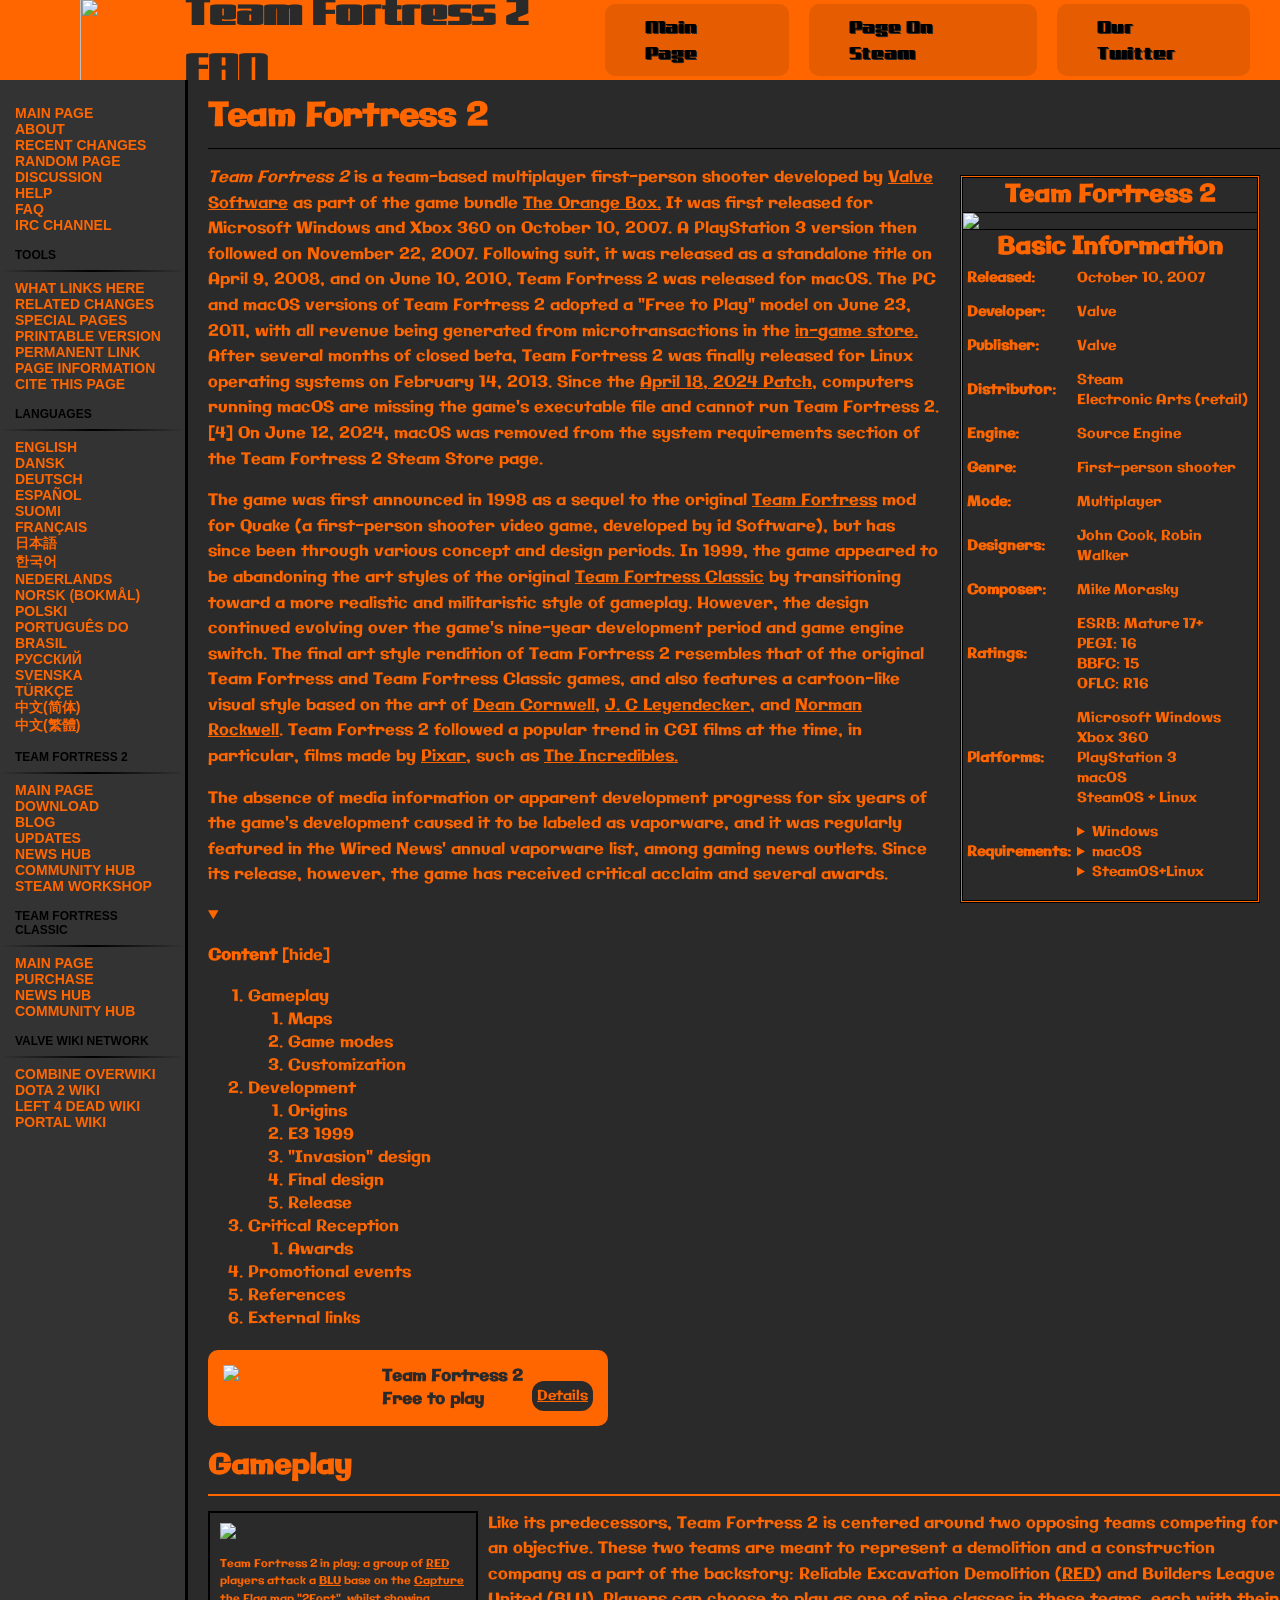
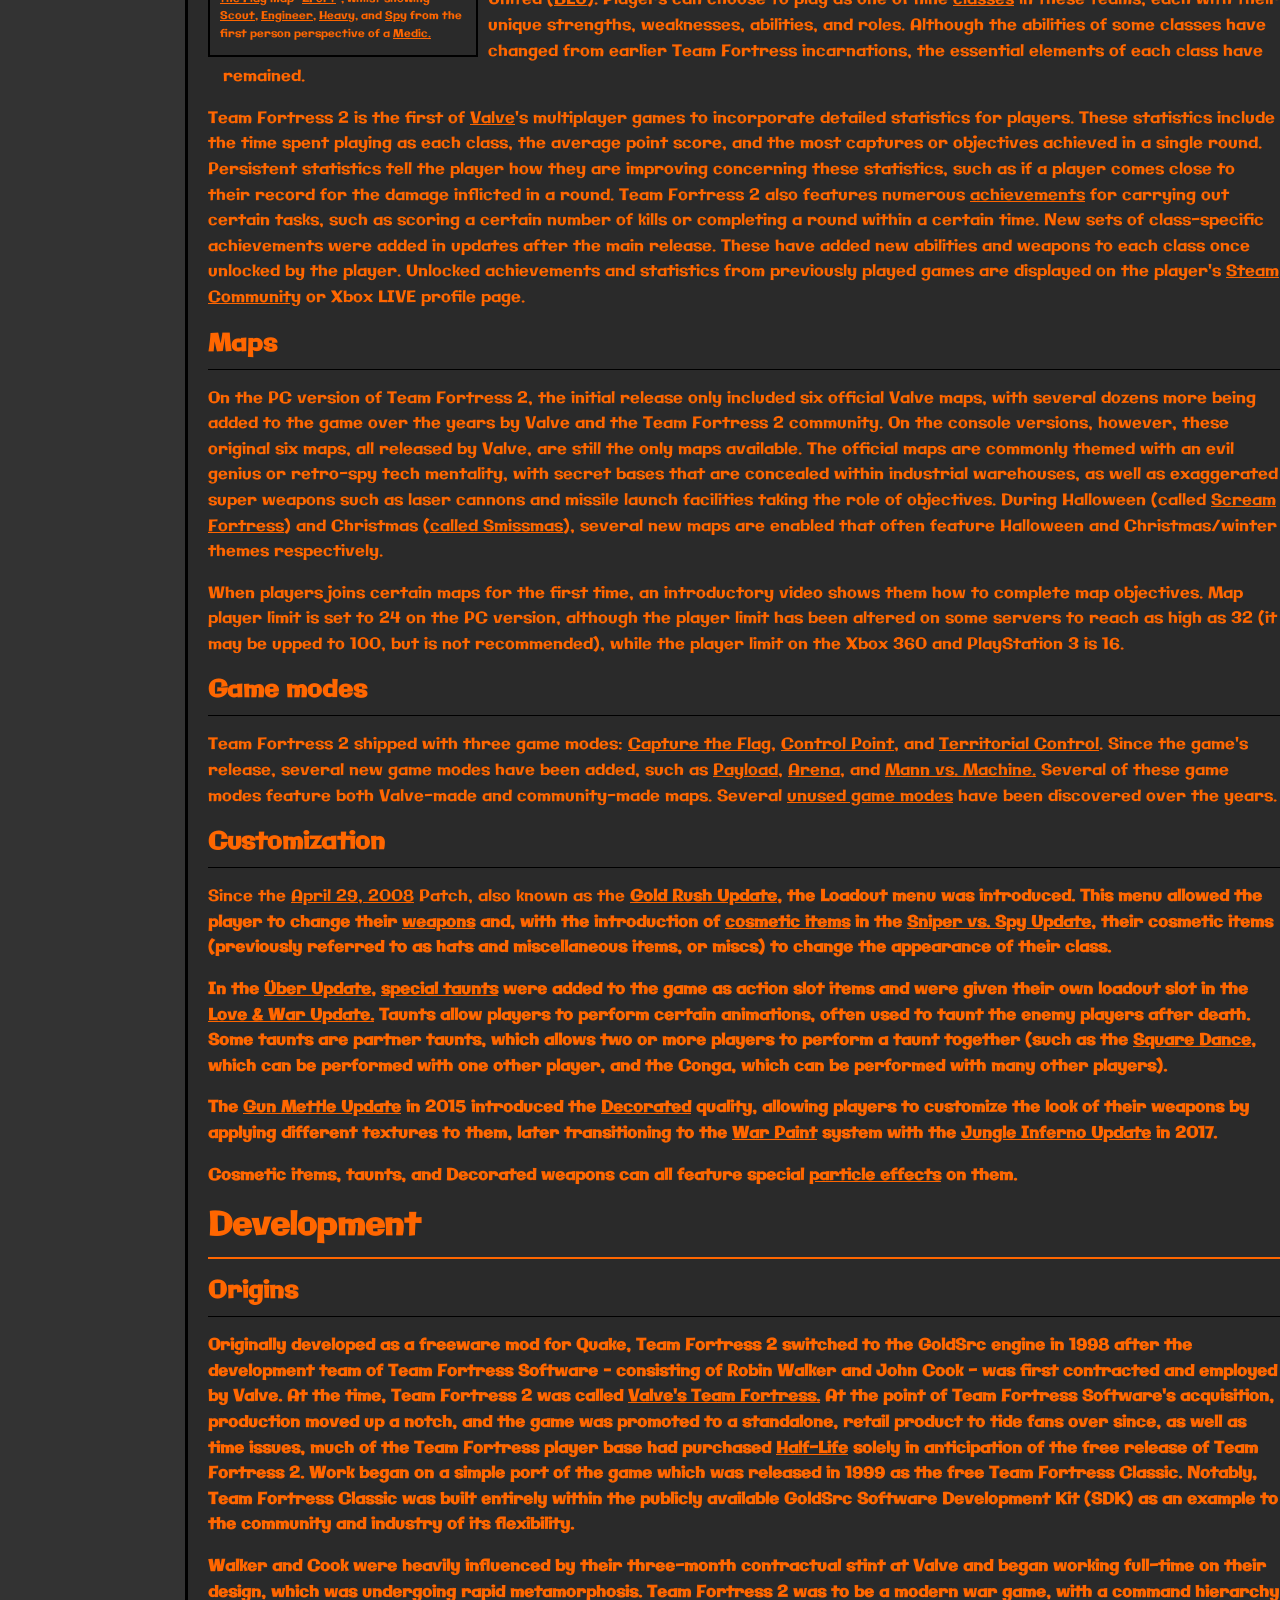
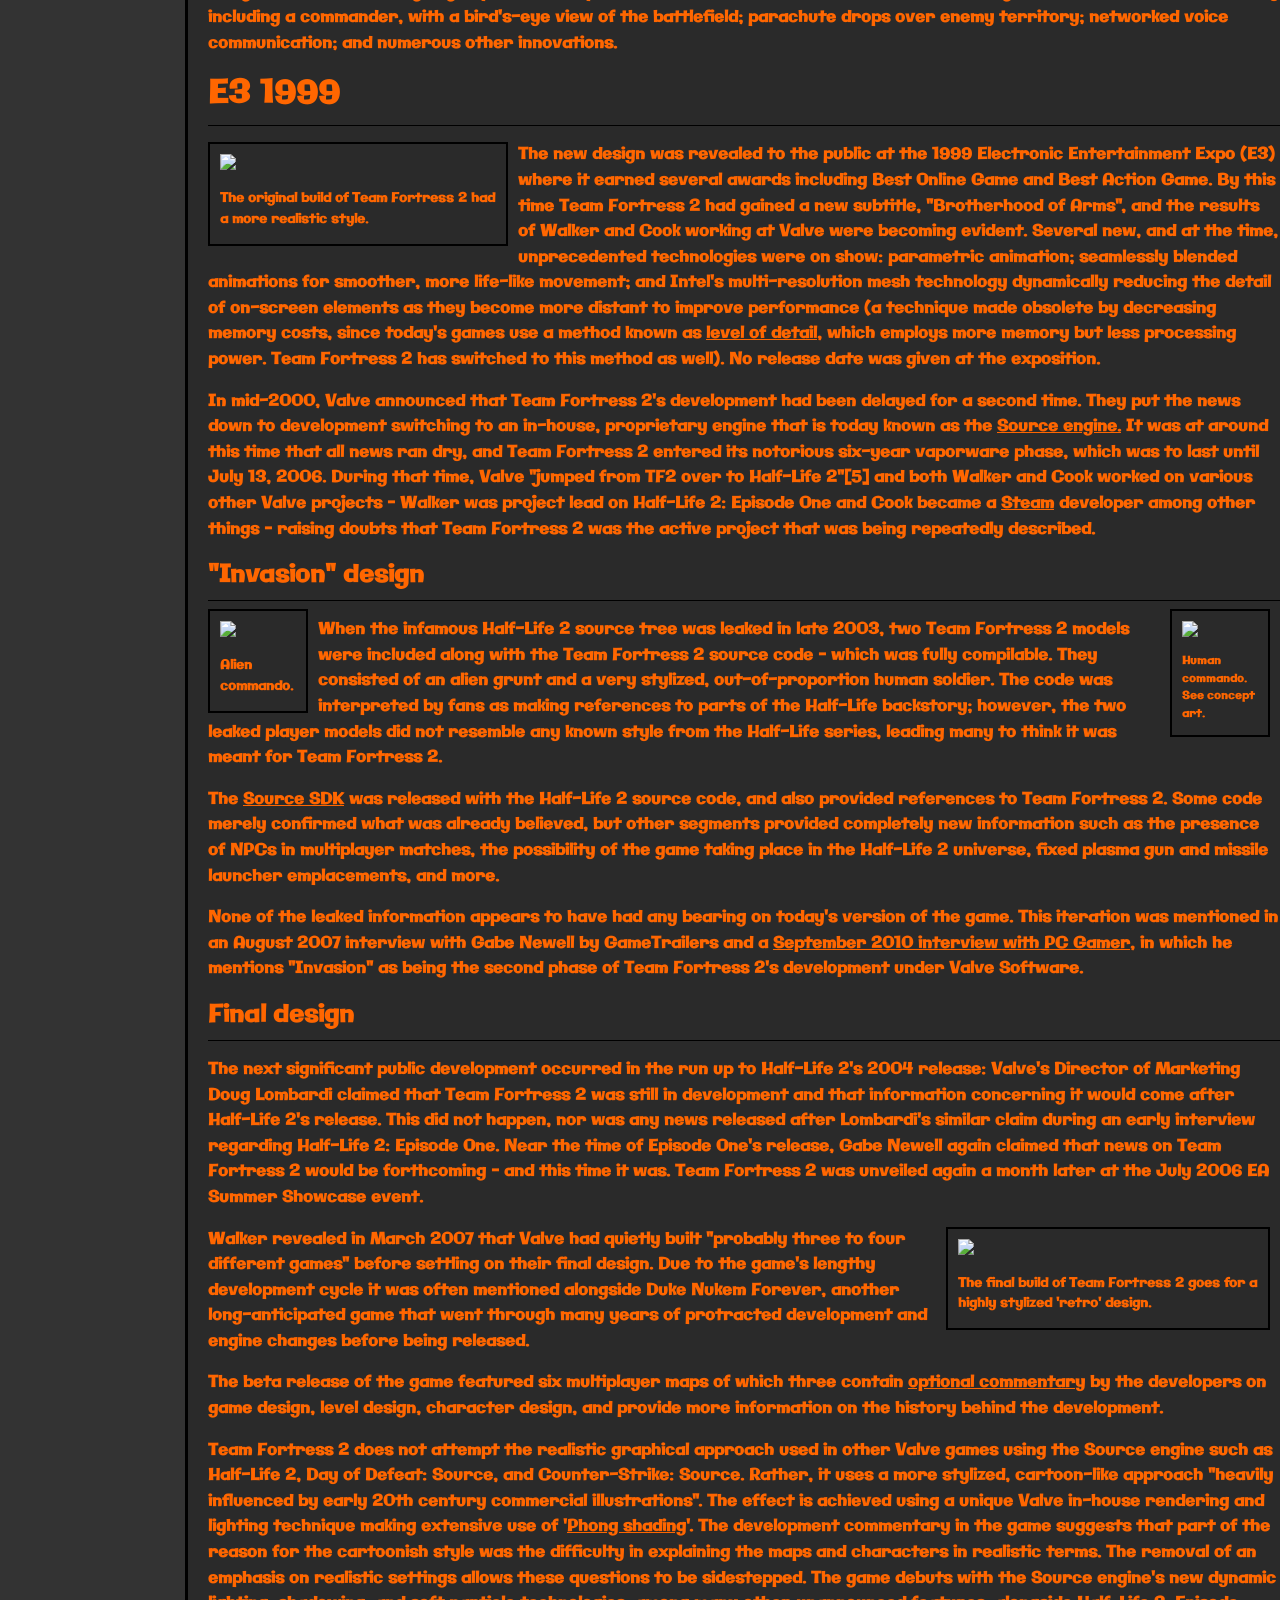
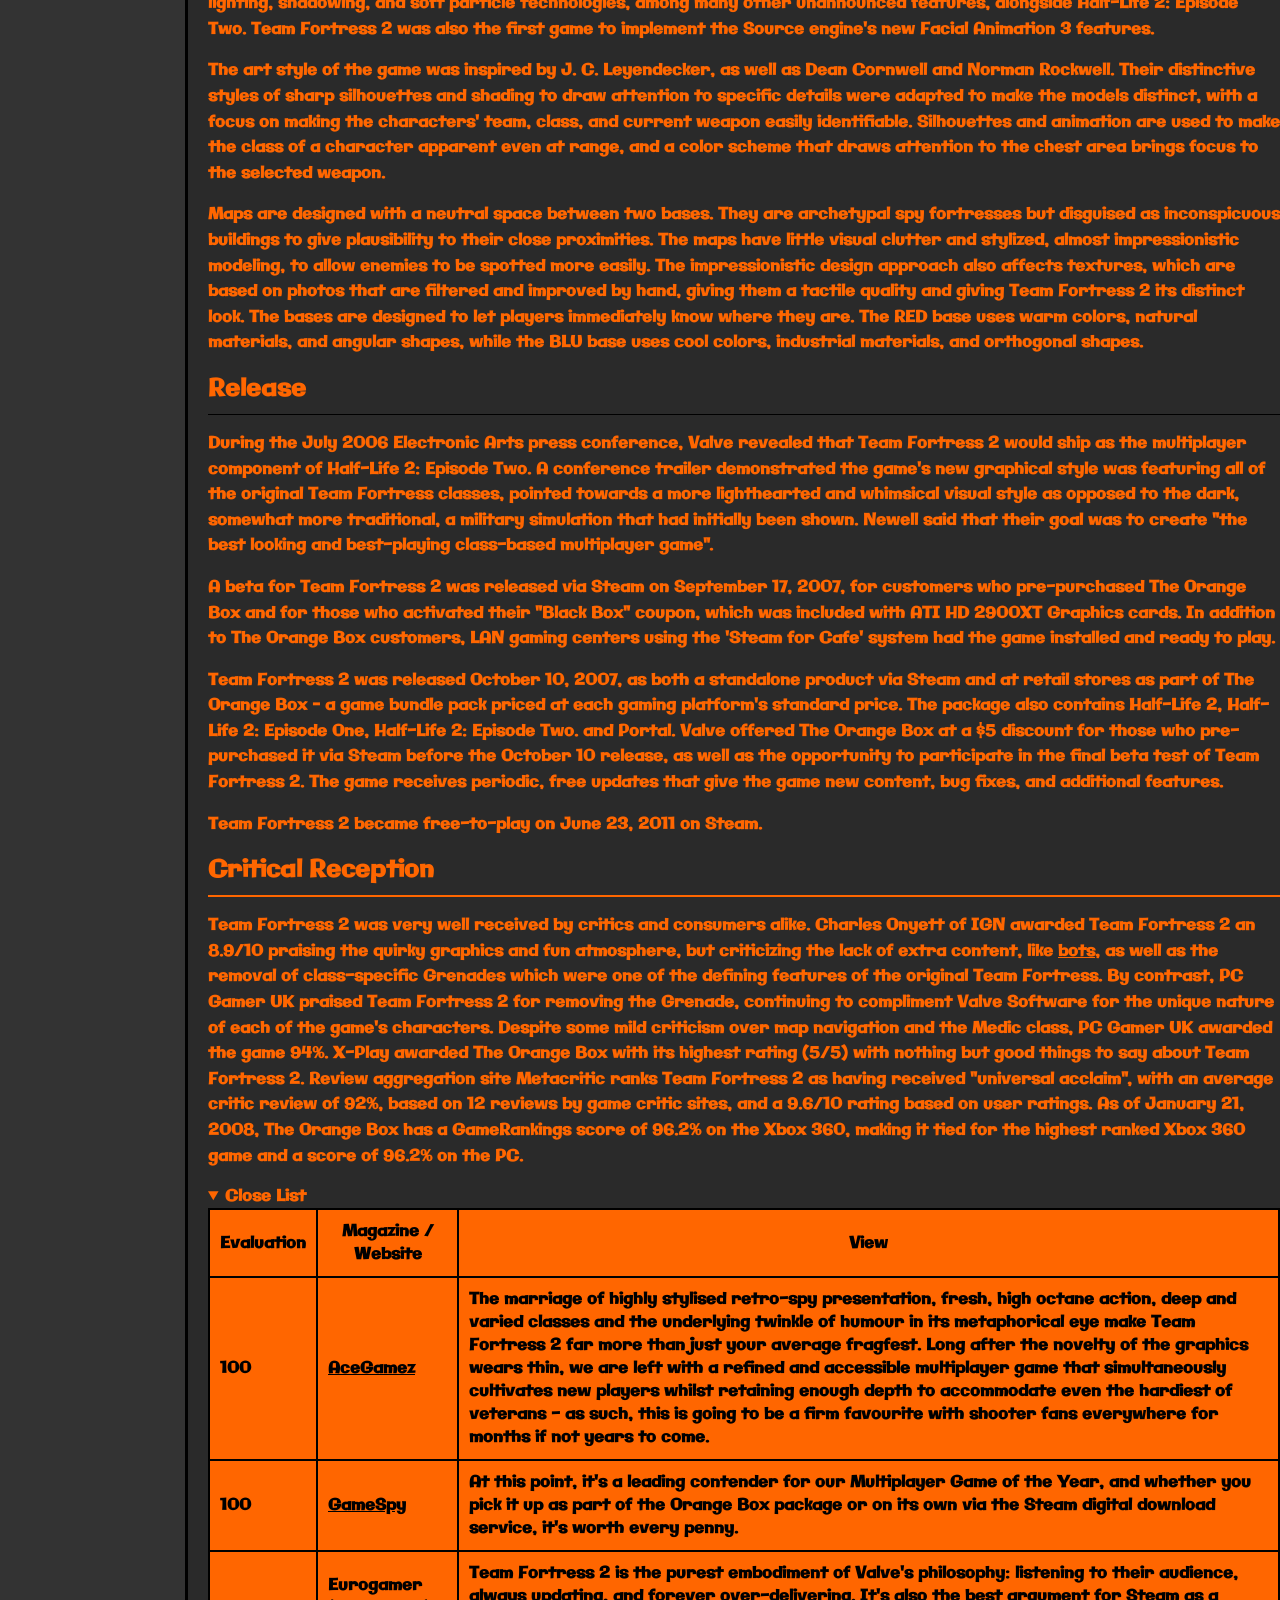
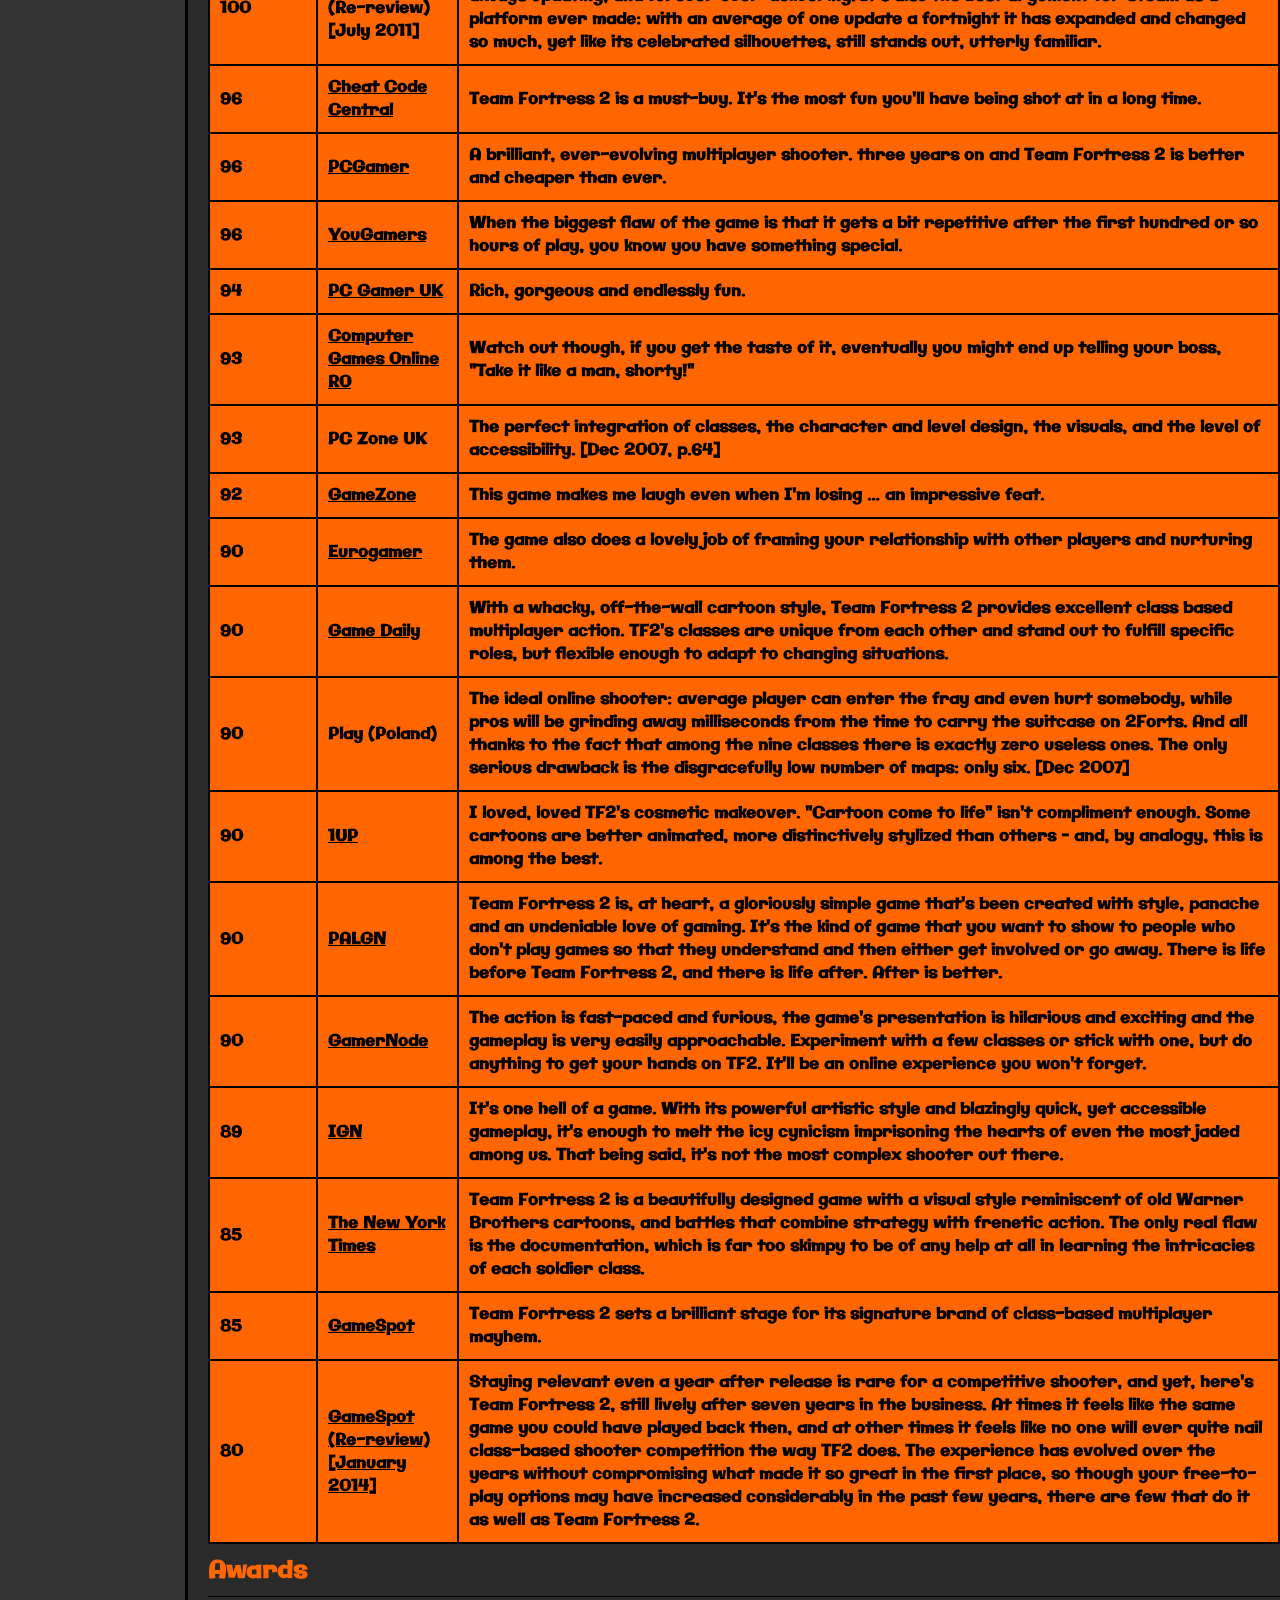
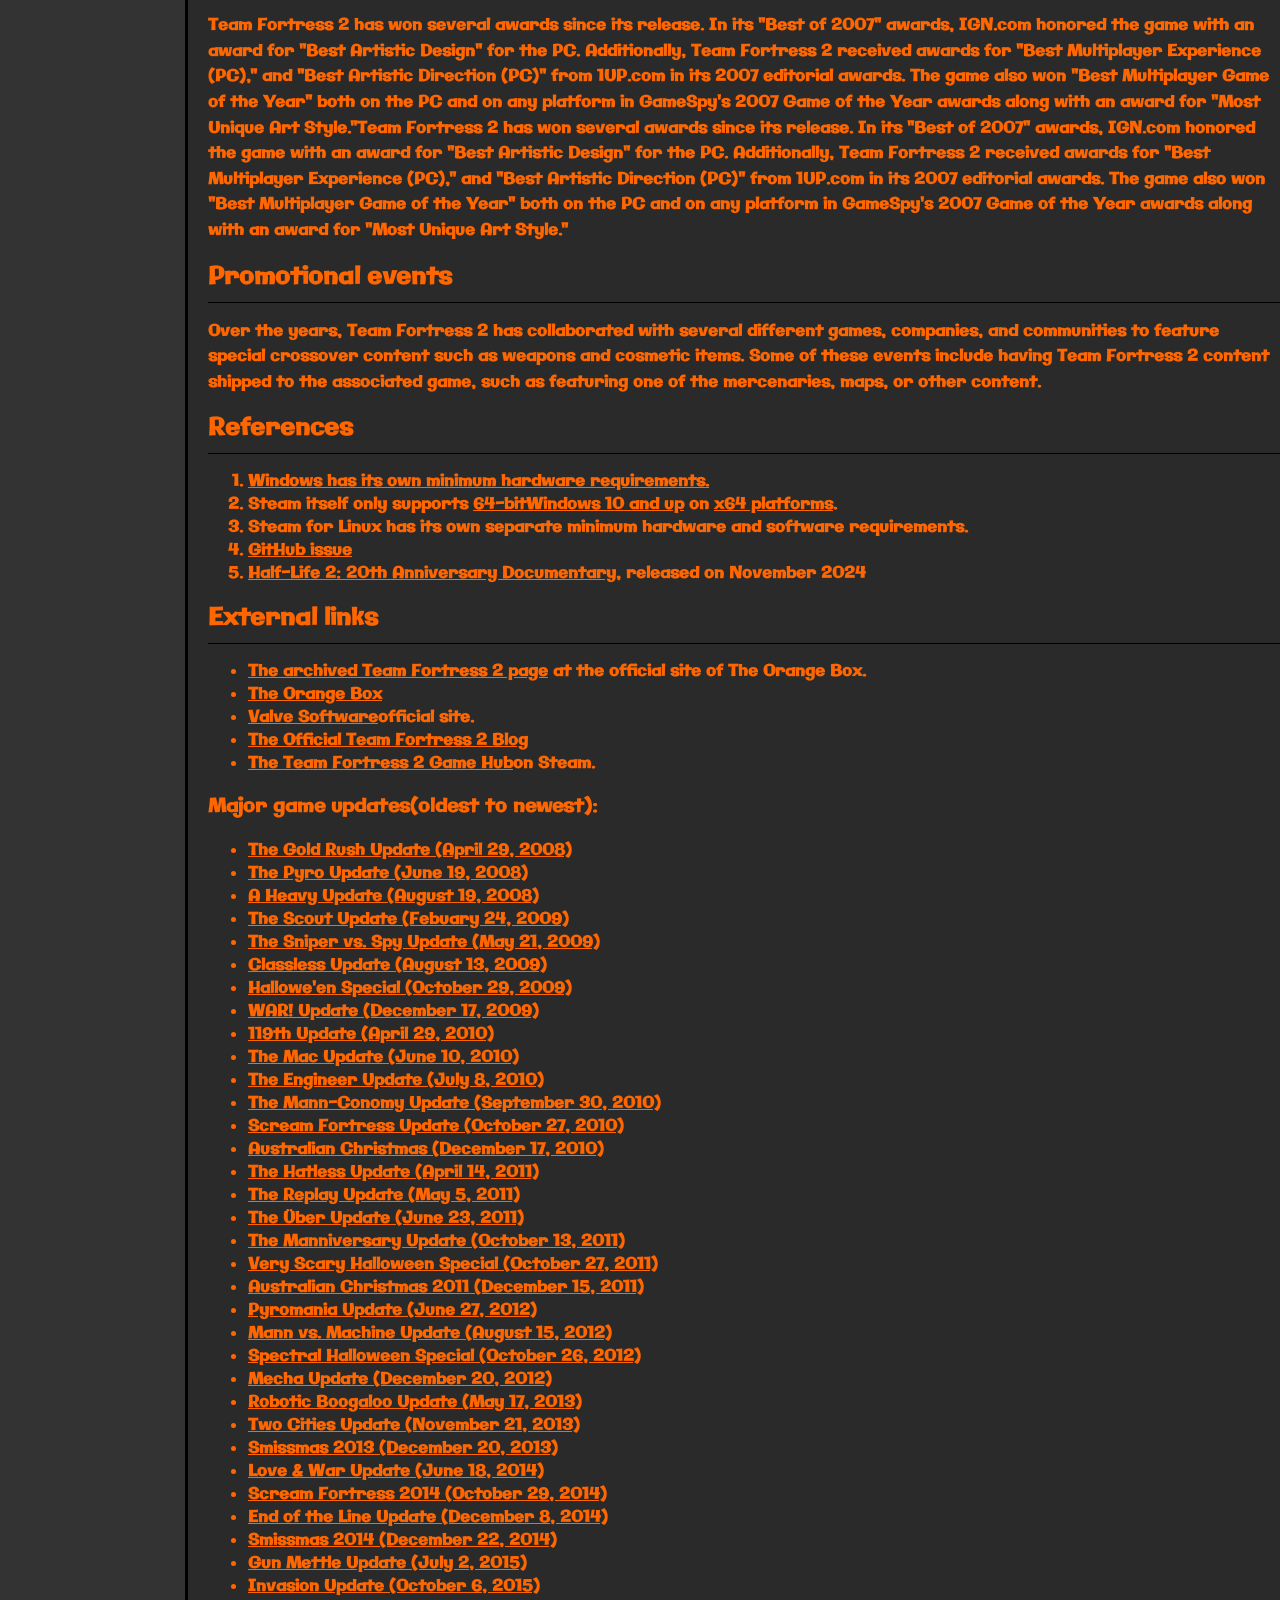
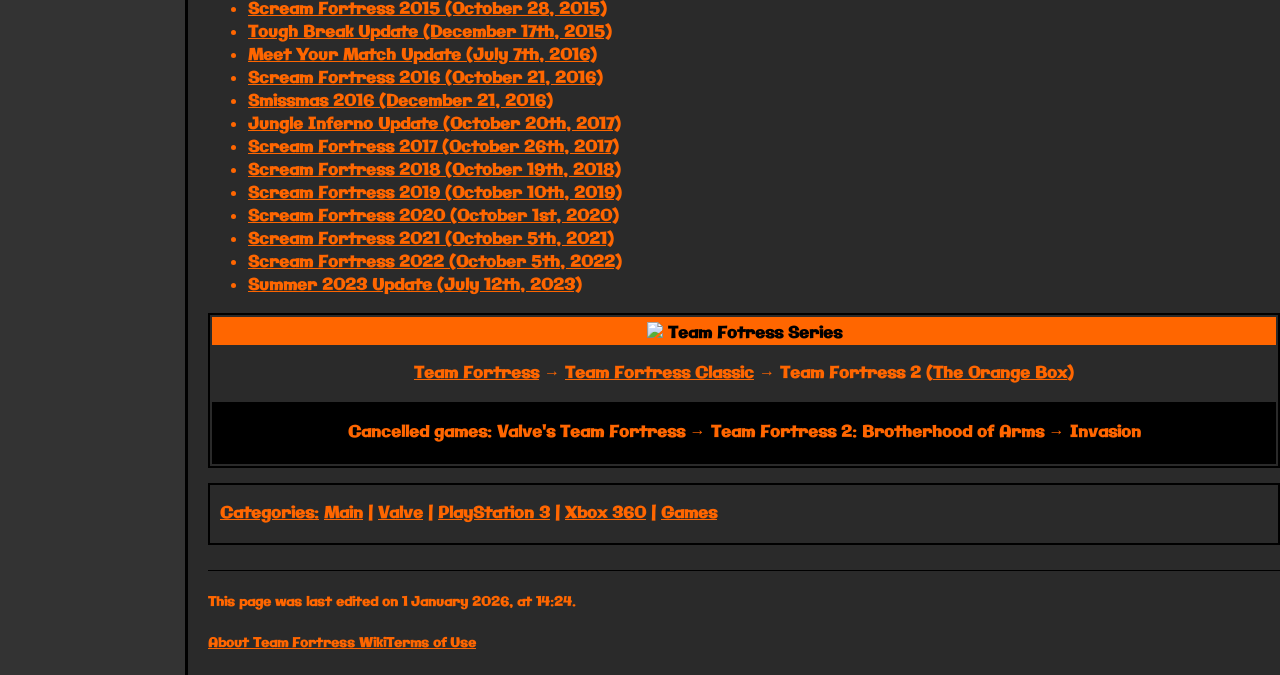
==== index.html @ 5102625a "Update index.html" ====
<!DOCTYPE html>
<html lang="en">
<head>
  <meta charset="utf-8">
  <title>Wiki TF2</title>
  <link rel="stylesheet" href="style.css?v=2">
  <link href="https://fonts.googleapis.com/css2?family=Gajraj+One&display=swap" rel="stylesheet">
  <link href="https://fonts.googleapis.com/css2?family=Galindo&display=swap" rel="stylesheet">
</head>
<body>
<header>
  <div class="top">
    <h1 class="shapka">
      <img src="https://cdn.worldvectorlogo.com/logos/team-fortress.svg" class="icon">
      Team Fortress 2 FAN
    </h1>
    <div class="menu-blocks">
      <div class="b1"><h1><a href="#!" class="link-top">Main Page</a></h1></div>
      <div class="b2"><h1><a href="#!" class="link-top">Page On Steam</a></h1></div>
      <div class="b3"><h1><a href="#!" class="link-top">Our Twitter</a></h1></div>
    </div>
  </div>
</header>

<main>
  <div class="left-menu">
  <div class="left-menu-links">
    <div class="box-menu">
      <h1 class="text-menu"><a href="#!">Main page</a></h1>
      <h1 class="text-menu"><a href="#!">About</a></h1>
      <h1 class="text-menu"><a href="#!">Recent changes</a></h1>
      <h1 class="text-menu"><a href="#!">Random page</a></h1>
      <h1 class="text-menu"><a href="#!">Discussion</a></h1>
      <h1 class="text-menu"><a href="#!">Help</a></h1>
      <h1 class="text-menu"><a href="#!">FAQ</a></h1>
      <h1 class="text-menu"><a href="#!">IRC channel</a></h1>
      <h1 class="categories">Tools</h1>
    </div>
    <div class="line"></div>
    <div class="box-menu2">    
      <h1 class="text-menu"><a href="#!">What links here</a></h1>
      <h1 class="text-menu"><a href="#!">Related changes</a></h1>
      <h1 class="text-menu"><a href="#!">Special pages</a></h1>
      <h1 class="text-menu"><a href="#!">Printable version</a></h1>
      <h1 class="text-menu"><a href="#!">Permanent link</a></h1>
      <h1 class="text-menu"><a href="#!">Page information</a></h1>
      <h1 class="text-menu"><a href="#!">Cite this page</a></h1>
      <h1 class="categories">Languages</h1>
    </div>
    <div class="line"></div>
    <div class="box-menu2">    
      <h1 class="text-menu"><a href="#!">English</a></h1>
      <h1 class="text-menu"><a href="#!">Dansk</a></h1>
      <h1 class="text-menu"><a href="#!">Deutsch</a></h1>
      <h1 class="text-menu"><a href="#!">Español</a></h1>
      <h1 class="text-menu"><a href="#!">Suomi</a></h1>
      <h1 class="text-menu"><a href="#!">Français</a></h1>
      <h1 class="text-menu"><a href="#!">日本語</a></h1>
      <h1 class="text-menu"><a href="#!">한국어</a></h1>
      <h1 class="text-menu"><a href="#!">Nederlands</a></h1>
      <h1 class="text-menu"><a href="#!">Norsk (bokmål)</a></h1>
      <h1 class="text-menu"><a href="#!">Polski</a></h1>
      <h1 class="text-menu"><a href="#!">Português do Brasil</a></h1>
      <h1 class="text-menu"><a href="#!">Русский</a></h1>
      <h1 class="text-menu"><a href="#!">Svenska</a></h1>
      <h1 class="text-menu"><a href="#!">Türkçe</a></h1>
      <h1 class="text-menu"><a href="#!">‪中文(简体)‬</a></h1>
      <h1 class="text-menu"><a href="#!">‪中文(繁體)</a></h1>
      <h1 class="categories">Team Fortress 2</h1>
    </div> 
    <div class="line"></div>
    <div class="box-menu2">
      <h1 class="text-menu"><a href="#!">Main page</a></h1>
      <h1 class="text-menu"><a href="#!" target="_blank">Download</a></h1>
      <h1 class="text-menu"><a href="#!" target="_blank">Blog</a></h1>
      <h1 class="text-menu"><a href="#!" target="_blank">Updates</a></h1>
      <h1 class="text-menu"><a href="#!" target="_blank">News Hub</a></h1>
      <h1 class="text-menu"><a href="#!" target="_blank">Community Hub</a></h1>
      <h1 class="text-menu"><a href="#!" target="_blank">Steam Workshop</a></h1>
      <h1 class="categories">Team Fortress Classic</h1>
    </div>
    <div class="line"></div>
    <div class="box-menu2">
      <h1 class="text-menu"><a href="#!">Main page</a></h1>
      <h1 class="text-menu"><a href="#!" target="_blank">Purchase</a></h1>
      <h1 class="text-menu"><a href="#!" target="_blank">News Hub</a></h1>
      <h1 class="text-menu"><a href="#!" target="_blank">Community Hub</a></h1>
      <h1 class="categories">Valve Wiki Network</h1>
    </div>
    <div class="line"></div>
    <div class="box-menu2">
     <h1 class="text-menu"><a href="#!" target="_blank">Combine OverWiki</a></h1>
     <h1 class="text-menu"><a href="#!" target="_blank">Dota 2 Wiki</a></h1>
     <h1 class="text-menu"><a href="#!" target="_blank">Left 4 Dead Wiki</a></h1>
     <h1 class="text-menu2"><a href="#!" target="_blank">Portal Wiki</a></h1>
    </div>
  </div>
  </div class="left-menu-links">  

  <div class="main-header">
    <h1>Team Fortress 2</h1>
    <div class="line-header"></div>

    <div class="basic-setting-text">
      <div class="box">
        <div class="box-main">
          <h1 class="box-name">Team Fortress 2</h1>
          <img src="https://wiki.teamfortress.com/w/images/thumb/d/d9/TF2_Boxart.png/375px-TF2_Boxart.png.jpeg" class="img">
          <h1>Basic Information</h1>
          <div class="infobox-container">
            <div class="row"><span class="label">Released:</span><span class="value">October 10, 2007</span></div>
            <div class="row"><span class="label">Developer:</span><span class="value"><a href="#">Valve</a></span></div>
            <div class="row"><span class="label">Publisher:</span><span class="value">Valve</span></div>
			<div class="row"><span class="label">Distributor:</span><span class="value">Steam<br>Electronic Arts (retail)</span></div>
            <div class="row"><span class="label">Engine:</span><span class="value">Source Engine</span></div>
            <div class="row"><span class="label">Genre:</span><span class="value">First-person shooter</span></div>
			<div class="row"><span class="label">Mode:</span><span class="value">Multiplayer</span></div>
			<div class="row"><span class="label">Designers:</span><span class="value">John Cook, Robin Walker</span></div>
			<div class="row"><span class="label">Composer:</span><span class="value">Mike Morasky</span></div>
			<div class="row"><span class="label">Ratings:</span><span class="value">ESRB: Mature 17+<br>PEGI: 16<br>BBFC: 15<br>OFLC: R16</span></div>
            <div class="row"><span class="label">Platforms:</span><span class="value">Microsoft Windows<br>Xbox 360<br>PlayStation 3<br>macOS<br>SteamOS + Linux</span></div>
            <div class="row">
            <span class="label">Requirements:</span>
            <span class="value">
             <details>
              <summary>Windows</summary>
               <ul>
                <li><strong>OS:</strong> Windows 7/Vista/XP</li>
                <li><strong>Processor:</strong> 1.7 GHz</li>
                <li><strong>Memory:</strong> 512 MB RAM</li>    
                <li><strong>DirectX:</strong> Version 8.1</li>
               </ul>
             </details>
             <details>
              <summary>macOS</summary>
               <ul>
                <li><strong>OS:</strong> OS X version Leopard 10.5.8 and above</li>
                <li><strong>Processor:</strong> 1.7 GHz Processor or better</li>
                <li><strong>Memory:</strong> 1 GB RAM</li>
                <li><strong>Graphics:</strong> NVIDIA GeForce 8 or higher, ATI X1600 or higher, Intel HD 3000 or higher</li>
               </ul>
             </details>
             <details>
              <summary>SteamOS+Linux</summary>
               <ul>
                <li><strong>OS:</strong> Ubuntu 12.04</li>
                <li><strong>Processor:</strong> Dual core from Intel or AMD at 2.8 GHz</li>
                <li><strong>Memory:</strong> 1 GB RAM</li>
                <li><strong>Graphics:</strong> nVidia GeForce 8600/9600GT, ATI/AMD Radeon HD2600/3600 (Graphic Drivers: nVidia 310, AMD 12.11), OpenGL 2.1</li>
               </ul>
             </details>
            </span>
           </div>
          </div>
        </div>
      </div>

      <p><i>Team Fortress 2</i> is a team-based multiplayer first-person shooter developed by <a href="https://wiki.teamfortress.com/wiki/Valve" class="links-text">Valve Software</a> as part of the game bundle <a href="https://wiki.teamfortress.com/wiki/The_Orange_Box" class="links-text">The Orange Box.</a> It was first released for Microsoft Windows and Xbox 360 on October 10, 2007. A PlayStation 3 version then followed on November 22, 2007. Following suit, it was released as a standalone title on April 9, 2008, and on June 10, 2010, Team Fortress 2 was released for macOS. The PC and macOS versions of Team Fortress 2 adopted a "Free to Play" model on June 23, 2011, with all revenue being generated from microtransactions in the <a href="https://wiki.teamfortress.com/wiki/Mann_Co._Store" class="links-text">in-game store.</a> After several months of closed beta, Team Fortress 2 was finally released for Linux operating systems on February 14, 2013. Since the <a href="https://wiki.teamfortress.com/wiki/April_18,_2024_Patch" class="links-text">April 18, 2024 Patch</a>, computers running macOS are missing the game's executable file and cannot run Team Fortress 2.[4] On June 12, 2024, macOS was removed from the system requirements section of the Team Fortress 2 Steam Store page.</p>

      <p>The game was first announced in 1998 as a sequel to the original <a href="https://wiki.teamfortress.com/wiki/Team_Fortress" class="links-text">Team Fortress</a> mod for Quake (a first-person shooter video game, developed by id Software), but has since been through various concept and design periods. In 1999, the game appeared to be abandoning the art styles of the original <a href="https://wiki.teamfortress.com/wiki/Team_Fortress_Classic" class="links-text">Team Fortress Classic</a> by transitioning toward a more realistic and militaristic style of gameplay. However, the design continued evolving over the game's nine-year development period and game engine switch. The final art style rendition of Team Fortress 2 resembles that of the original Team Fortress and Team Fortress Classic games, and also features a cartoon-like visual style based on the art of <a href="https://en.wikipedia.org/wiki/Dean_Cornwell" class="links-text">Dean Cornwell</a>, <a href="https://en.wikipedia.org/wiki/J._C._Leyendecker" class="links-text">J. C Leyendecker</a>, and <a href="https://en.wikipedia.org/wiki/Norman_Rockwell" class="links-text">Norman Rockwell</a>. Team Fortress 2 followed a popular trend in CGI films at the time, in particular, films made by <a href="https://en.wikipedia.org/wiki/Pixar_Animation_Studios" class="links-text">Pixar</a>, such as <a href="https://en.wikipedia.org/wiki/The_Incredibles" class="links-text">The Incredibles.</a></p>

      <p>The absence of media information or apparent development progress for six years of the game's development caused it to be labeled as vaporware, and it was regularly featured in the Wired News' annual vaporware list, among gaming news outlets. Since its release, however, the game has received critical acclaim and several awards.</p>
      
      <div class="content">
	  <details open>
	   <summary class="content-summary">
	   <p class="content-content">
	    <b>Content</b>
	    <span class="content-hide">[hide]</span>
	   </p>
	   </summary>
	   <ol class="content-ol">
        <li class="content-li"><a href="#gameplay">Gameplay</a>
         <ol>
          <li><a href="#maps">Maps</a></li>
          <li><a href="#game-modes">Game modes</a></li>
          <li><a href="#customization">Customization</a></li>
         </ol>
        </li>
        <li class="content-li"><a href="#development">Development</a>
         <ol>
          <li><a href="#origins">Origins</a></li>
		  <li><a href="#e3-1999">E3 1999</a></li>
		  <li><a href="#invasion">"Invasion" design</a></li>
		  <li><a href="#final-design">Final design</a></li>
		  <li><a href="#release">Release</a></li>
         </ol>
        </li>
		<li class="content-li"><a href="#critical-reception">Critical Reception</a>
         <ol>
          <li><a href="#awards">Awards</a></li>
         </ol>
        </li>
        <li><a href="#promotional-events" class="content-li">Promotional events</a></li>
		<li><a href="#references" class="content-li">References</a></li>
		<li><a href="#external-links" class="content-li">External links</a></li>
       </ol>
	   </ol>
	    
	  </details> 
	  </div>
	  
	  <div class="steam-tf">
        <img src="https://wiki.teamfortress.com/w/images/thumb/7/7d/Game_icon_440.jpg/140px-Game_icon_440.jpg" class="img-steam"> 
        <h1>Team Fortress 2<br>Free to play</h1>
        <span class="details-btn"><a href="https://store.steampowered.com/app/440/" target="_blank" class="links-text">Details</a></span>
      </div>

      <h1 id="gameplay" class="gameplay-header">Gameplay</h1>
      <div class="line-header3"></div>

      <div class="gameplay-main">
        <div class="gameplay">
          <img src="https://wiki.teamfortress.com/w/images/thumb/b/bd/Team_Fortress_2_Screenshot.png/250px-Team_Fortress_2_Screenshot.png" class="img-gameplay" style="width: 100%;">
          <p class="gameplay-box-text">Team Fortress 2 in play: a group of <a href="https://wiki.teamfortress.com/wiki/RED" class="links-text">RED</a> players attack a <a href="https://wiki.teamfortress.com/wiki/BLU" class="links-text">BLU</a> base on the <a href="https://wiki.teamfortress.com/wiki/Capture_the_Flag" class="links-text">Capture the Flag</a> map "<a href="https://wiki.teamfortress.com/wiki/2Fort" class="links-text">2Fort</a>", whilst showing <a href="https://wiki.teamfortress.com/wiki/Scout" class="links-text">Scout</a>, <a href="https://wiki.teamfortress.com/wiki/Engineer" class="links-text">Engineer</a>, <a href="https://wiki.teamfortress.com/wiki/Heavy" class="links-text">Heavy</a>, and <a href="https://wiki.teamfortress.com/wiki/Spy" class="links-text">Spy</a> from the first person perspective of a <a href="https://wiki.teamfortress.com/wiki/Medic" class="links-text">Medic.</a></p>
        </div>
          <p class="gameplay-text">Like its predecessors, Team Fortress 2 is centered around two opposing teams competing for an objective. These two teams are meant to represent a demolition and a construction company as a part of the backstory: Reliable Excavation Demolition (<a href="https://wiki.teamfortress.com/wiki/RED" class="links-text">RED</a>) and Builders League United (<a href="https://wiki.teamfortress.com/wiki/BLU" class="links-text">BLU</a>). Players can choose to play as one of nine <a href="https://wiki.teamfortress.com/wiki/Classes" class="links-text">classes</a> in these teams, each with their unique strengths, weaknesses, abilities, and roles. Although the abilities of some classes have changed from earlier Team Fortress incarnations, the essential elements of each class have remained.</p>
          <p class="gameplay-text1">Team Fortress 2 is the first of <a href="https://wiki.teamfortress.com/wiki/Valve" class="links-text">Valve</a>'s multiplayer games to incorporate detailed statistics for players. These statistics include the time spent playing as each class, the average point score, and the most captures or objectives achieved in a single round. Persistent statistics tell the player how they are improving concerning these statistics, such as if a player comes close to their record for the damage inflicted in a round. Team Fortress 2 also features numerous <a href="https://wiki.teamfortress.com/wiki/Achievements" class="links-text">achievements</a> for carrying out certain tasks, such as scoring a certain number of kills or completing a round within a certain time. New sets of class-specific achievements were added in updates after the main release. These have added new abilities and weapons to each class once unlocked by the player. Unlocked achievements and statistics from previously played games are displayed on the player's <a href="https://wiki.teamfortress.com/wiki/Steam_Community" class="links-text">Steam Community</a> or Xbox LIVE profile page.</p>
	  </div>
     </div>
	 <div class="secondary-content">
	  <h1 id="maps" class= "maps-header">Maps</h1>
	  <div class="line-header"></div>
	 
	  <div class="maps">
	    <p>On the PC version of Team Fortress 2, the initial release only included six official Valve maps, with several dozens more being added to the game over the years by Valve and the Team Fortress 2 community. On the console versions, however, these original six maps, all released by Valve, are still the only maps available. The official maps are commonly themed with an evil genius or retro-spy tech mentality, with secret bases that are concealed within industrial warehouses, as well as exaggerated super weapons such as laser cannons and missile launch facilities taking the role of objectives. During Halloween (called <a href="https://wiki.teamfortress.com/wiki/Scream_Fortress" class="links-text">Scream Fortress</a>) and Christmas (<a href="https://wiki.teamfortress.com/wiki/Smissmas" class="links-text">called Smissmas</a>), several new maps are enabled that often feature Halloween and Christmas/winter themes respectively.</p>
	    <p>When players joins certain maps for the first time, an introductory video shows them how to complete map objectives. Map player limit is set to 24 on the PC version, although the player limit has been altered on some servers to reach as high as 32 (it may be upped to 100, but is not recommended), while the player limit on the Xbox 360 and PlayStation 3 is 16.</p>
	  </div>
	 
	  <h1 id="game-modes" class= "game-modes-header">Game modes</h1>
	  <div class="line-header"></div>
	 
	  <div>
	    <p>Team Fortress 2 shipped with three game modes: <a href="https://wiki.teamfortress.com/wiki/Capture_the_Flag" class="links-text">Capture the Flag</a>, <a href="https://wiki.teamfortress.com/wiki/Control_Point_(game_mode)" class="links-text">Control Point</a>, and <a href="https://wiki.teamfortress.com/wiki/Territorial_Control" class="links-text">Territorial Control</a>. Since the game's release, several new game modes have been added, such as <a href="https://wiki.teamfortress.com/wiki/Payload" class="links-text">Payload</a>, <a href="https://wiki.teamfortress.com/wiki/Arena" class="links-text">Arena</a>, and <a href="https://wiki.teamfortress.com/wiki/Mann_vs._Machine" class="links-text">Mann vs. Machine.</a> Several of these game modes feature both Valve-made and community-made maps. Several <a href="" class="links-text">unused game modes</a> have been discovered over the years.</p>
	 
	  </div>
	 
	  <h1 id="customization" class="customization-header">Customization</h1>
	  <div class="line-header"></div>
	 
	  <div>
	    <p>Since the <a href="https://wiki.teamfortress.com/wiki/Gold_Rush_Update" class="links-text">April 29, 2008</a> Patch, also known as the <a href="" class="links-text"><strong>Gold Rush Update<strong></a>, the Loadout menu was introduced. This menu allowed the player to change their <a href="" class="links-text">weapons</a> and, with the introduction of <a href="" class="links-text">cosmetic items</a> in the <a href="" class="links-text">Sniper vs. Spy Update</a>, their cosmetic items (previously referred to as <b>hats</b> and <b>miscellaneous items</b>, or <b>miscs</b>) to change the appearance of their class.</p>
	    <p>In the <a href="https://wiki.teamfortress.com/wiki/%C3%9Cber_Update" class="links-text">Über Update</a>, <a href="https://wiki.teamfortress.com/wiki/Taunts#Special_taunts" class="links-text">special taunts</a> were added to the game as action slot items and were given their own loadout slot in the <a href="https://wiki.teamfortress.com/wiki/Love_%26_War_Update" class="links-text">Love & War Update.</a> Taunts allow players to perform certain animations, often used to taunt the enemy players after death. Some taunts are partner taunts, which allows two or more players to perform a taunt together (such as the <a href="https://wiki.teamfortress.com/wiki/Square_Dance" class="links-text">Square Dance</a>, which can be performed with one other player, and the Conga, which can be performed with many other players).</p>
	    <p>The <a href="https://wiki.teamfortress.com/wiki/Gun_Mettle_Update" class="links-text">Gun Mettle Update</a> in 2015 introduced the <a href="https://wiki.teamfortress.com/wiki/Decorated" class="links-text">Decorated</a> quality, allowing players to customize the look of their weapons by applying different textures to them, later transitioning to the <a href="https://wiki.teamfortress.com/wiki/War_Paint" class="links-text">War Paint</a> system with the <a href="https://wiki.teamfortress.com/wiki/Jungle_Inferno_Update" class="links-text">Jungle Inferno Update</a> in 2017.</p>
	    <p>Cosmetic items, taunts, and Decorated weapons can all feature special <a href="https://wiki.teamfortress.com/wiki/Unusual"https://wiki.teamfortress.com/wiki/Unusual class="links-text">particle effects</a> on them.</p>
	  </div>
	 
	  <h1 id="development">Development</h1>
      <div class="line-header3"></div>
	 
	  <h1 id="origins" class="origins-header">Origins</h1>
	  <div class="line-header"></div>
	 
	  <div>
	    <p>Originally developed as a freeware mod for Quake, Team Fortress 2 switched to the GoldSrc engine in 1998 after the development team of Team Fortress Software – consisting of Robin Walker and John Cook - was first contracted and employed by Valve. At the time, Team Fortress 2 was called <a href="https://wiki.teamfortress.com/wiki/Valve%27s_Team_Fortress" class="links-text">Valve's Team Fortress.</a> At the point of Team Fortress Software's acquisition, production moved up a notch, and the game was promoted to a standalone, retail product to tide fans over since, as well as time issues, much of the Team Fortress player base had purchased <a href="https://wiki.teamfortress.com/wiki/Half-Life" class="links-text">Half-Life</a> solely in anticipation of the free release of Team Fortress 2. Work began on a simple port of the game which was released in 1999 as the free Team Fortress Classic. Notably, Team Fortress Classic was built entirely within the publicly available GoldSrc Software Development Kit (SDK) as an example to the community and industry of its flexibility.</p>
        <p>Walker and Cook were heavily influenced by their three-month contractual stint at Valve and began working full-time on their design, which was undergoing rapid metamorphosis. Team Fortress 2 was to be a modern war game, with a command hierarchy including a commander, with a bird's-eye view of the battlefield; parachute drops over enemy territory; networked voice communication; and numerous other innovations.</p>
	  </div>
	  
	  <h1 id="e3-1999" class="e3-1999-header">E3 1999</h1>
      <div class="line-header"></div>
	  
	  <div>
	   <div class="img-e3-1999">
	    <img src="https://wiki.teamfortress.com/w/images/thumb/e/e0/Tf2oldstlye.jpg/300px-Tf2oldstlye.jpg" style="width: 100%;">
	    <p>The original build of Team Fortress 2 had a more realistic style.</p>
	   </div>
	   <p>The new design was revealed to the public at the 1999 Electronic Entertainment Expo (E3) where it earned several awards including Best Online Game and Best Action Game. By this time Team Fortress 2 had gained a new subtitle, <a class="https://wiki.teamfortress.com/wiki/Team_Fortress_2:_Brotherhood_of_Arms" class="links-text">"Brotherhood of Arms"</a>, and the results of Walker and Cook working at Valve were becoming evident. Several new, and at the time, unprecedented technologies were on show: parametric animation; seamlessly blended animations for smoother, more life-like movement; and Intel's multi-resolution mesh technology dynamically reducing the detail of on-screen elements as they become more distant to improve performance (a technique made obsolete by decreasing memory costs, since today's games use a method known as <a href="http://developer.valvesoftware.com/wiki/LOD" class="links-text">level of detail</a>, which employs more memory but less processing power. Team Fortress 2 has switched to this method as well). No release date was given at the exposition.</p>
	   <p>In mid-2000, Valve announced that Team Fortress 2's development had been delayed for a second time. They put the news down to development switching to an in-house, proprietary engine that is today known as the <a href="https://wiki.teamfortress.com/wiki/Source_engine" class="links-text">Source engine.</a> It was at around this time that all news ran dry, and Team Fortress 2 entered its notorious six-year vaporware phase, which was to last until July 13, 2006. During that time, Valve "jumped from TF2 over to Half-Life 2"[5] and both Walker and Cook worked on various other Valve projects – Walker was project lead on Half-Life 2: Episode One and Cook became a <a href="https://wiki.teamfortress.com/wiki/Steam" class="links-text">Steam</a> developer among other things – raising doubts that Team Fortress 2 was the active project that was being repeatedly described.</p>
	  </div>
	  
	  <h1 id="invasion" class="Invasion-header">"Invasion" design</h1>
	  <div class="line-header"></div>
	  
	  <div class="alien-img">
	   <img src="https://wiki.teamfortress.com/w/images/thumb/7/7c/Invaliencommando.png/80px-Invaliencommando.png">
	   <p>Alien commando.</p>
	  </div>
	  <div class="commando-img">
	     <img src="https://wiki.teamfortress.com/w/images/thumb/1/15/Invhumancommando.png/80px-Invhumancommando.png">
	     <p>Human commando. See concept art.</p>
	  </div>
	  <div>
	   <p>When the infamous Half-Life 2 source tree was leaked in late 2003, two Team Fortress 2 models were included along with the Team Fortress 2 source code – which was fully compilable. They consisted of an alien grunt and a very stylized, out-of-proportion human soldier. The code was interpreted by fans as making references to parts of the Half-Life backstory; however, the two leaked player models did not resemble any known style from the Half-Life series, leading many to think it was meant for Team Fortress 2.</p>
	   <p>The <a href="https://wiki.teamfortress.com/wiki/Source_SDK" class="links-text">Source SDK</a> was released with the Half-Life 2 source code, and also provided references to Team Fortress 2. Some code merely confirmed what was already believed, but other segments provided completely new information such as the presence of NPCs in multiplayer matches, the possibility of the game taking place in the Half-Life 2 universe, fixed plasma gun and missile launcher emplacements, and more.</p>
	   <p>None of the leaked information appears to have had any bearing on today's version of the game. This iteration was mentioned in an August 2007 interview with Gabe Newell by GameTrailers and a <a href="https://www.pcgamer.com/2010/09/09/interview-valve-on-13-things-theyve-failed-at/" class="links-text">September 2010 interview with PC Gamer</a>, in which he mentions "Invasion" as being the second phase of Team Fortress 2's development under Valve Software.</p>
	  </div>
	  <div>
	   <h1 id="final-design" class="final-design-header">Final design</h1>
	   <div class="line-header"></div>
	    <p>The next significant public development occurred in the run up to Half-Life 2's 2004 release: Valve's Director of Marketing Doug Lombardi claimed that Team Fortress 2 was still in development and that information concerning it would come after Half-Life 2's release. This did not happen, nor was any news released after Lombardi's similar claim during an early interview regarding Half-Life 2: Episode One. Near the time of Episode One's release, Gabe Newell again claimed that news on Team Fortress 2 would be forthcoming – and this time it was. Team Fortress 2 was unveiled again a month later at the July 2006 EA Summer Showcase event.</p>
	   <div class="engi-img">
	     <img src="https://wiki.teamfortress.com/w/images/thumb/e/ea/Tf2newstyle.jpeg/300px-Tf2newstyle.jpeg">
	      <p>The final build of Team Fortress 2 goes for a highly stylized 'retro' design.</p>
	   </div>
	  </div>
	  <div>
	   <p>Walker revealed in March 2007 that Valve had quietly built "probably three to four different games" before settling on their final design. Due to the game's lengthy development cycle it was often mentioned alongside Duke Nukem Forever, another long-anticipated game that went through many years of protracted development and engine changes before being released.</p>
	   <p>The beta release of the game featured six multiplayer maps of which three contain <a href="https://www.pcgamer.com/2010/09/09/interview-valve-on-13-things-theyve-failed-at/" class="links-text">optional commentary</a> by the developers on game design, level design, character design, and provide more information on the history behind the development.</p>
	   <p>Team Fortress 2 does not attempt the realistic graphical approach used in other Valve games using the Source engine such as Half-Life 2, Day of Defeat: Source, and Counter-Strike: Source. Rather, it uses a more stylized, cartoon-like approach "heavily influenced by early 20th century commercial illustrations". The effect is achieved using a unique Valve in-house rendering and lighting technique making extensive use of '<a href="http://developer.valvesoftware.com/wiki/Phong_materials" class="links-text">Phong shading</a>'. The development commentary in the game suggests that part of the reason for the cartoonish style was the difficulty in explaining the maps and characters in realistic terms. The removal of an emphasis on realistic settings allows these questions to be sidestepped. The game debuts with the Source engine's new dynamic lighting, shadowing, and soft particle technologies, among many other unannounced features, alongside Half-Life 2: Episode Two. Team Fortress 2 was also the first game to implement the Source engine's new Facial Animation 3 features.</p>
	   <p>The art style of the game was inspired by J. C. Leyendecker, as well as Dean Cornwell and Norman Rockwell. Their distinctive styles of sharp silhouettes and shading to draw attention to specific details were adapted to make the models distinct, with a focus on making the characters' team, class, and current weapon easily identifiable. Silhouettes and animation are used to make the class of a character apparent even at range, and a color scheme that draws attention to the chest area brings focus to the selected weapon.</p>
	   <p>Maps are designed with a neutral space between two bases. They are archetypal spy fortresses but disguised as inconspicuous buildings to give plausibility to their close proximities. The maps have little visual clutter and stylized, almost impressionistic modeling, to allow enemies to be spotted more easily. The impressionistic design approach also affects textures, which are based on photos that are filtered and improved by hand, giving them a tactile quality and giving Team Fortress 2 its distinct look. The bases are designed to let players immediately know where they are. The RED base uses warm colors, natural materials, and angular shapes, while the BLU base uses cool colors, industrial materials, and orthogonal shapes.</p>
	  </div>
	  
	  <h1 id="release" class="release-header">Release</h1>
	  <div class="line-header"></div>

	  <div>
	    <p>During the July 2006 Electronic Arts press conference, Valve revealed that Team Fortress 2 would ship as the multiplayer component of Half-Life 2: Episode Two. A conference trailer demonstrated the game's new graphical style was featuring all of the original Team Fortress classes, pointed towards a more lighthearted and whimsical visual style as opposed to the dark, somewhat more traditional, a military simulation that had initially been shown. Newell said that their goal was to create "the best looking and best-playing class-based multiplayer game".</p>
		<p>A beta for Team Fortress 2 was released via Steam on September 17, 2007, for customers who pre-purchased The Orange Box and for those who activated their "Black Box" coupon, which was included with ATI HD 2900XT Graphics cards. In addition to The Orange Box customers, LAN gaming centers using the 'Steam for Cafe' system had the game installed and ready to play.</p>
		<p>Team Fortress 2 was released October 10, 2007, as both a standalone product via Steam and at retail stores as part of The Orange Box – a game bundle pack priced at each gaming platform's standard price. The package also contains Half-Life 2, Half-Life 2: Episode One, Half-Life 2: Episode Two. and Portal. Valve offered The Orange Box at a $5 discount for those who pre-purchased it via Steam before the October 10 release, as well as the opportunity to participate in the final beta test of Team Fortress 2. The game receives periodic, free updates that give the game new content, bug fixes, and additional features.</p>
		<p>Team Fortress 2 became free-to-play on June 23, 2011 on Steam.</p>
	  </div>
	  
	  <h1 id="critical-reception" class="critical-reception-header">Critical Reception</h1>
	  <div class="line-header3"></div>
	  
	  
	 
	  <div class="tabel">
	   <p>Team Fortress 2 was very well received by critics and consumers alike. Charles Onyett of IGN awarded Team Fortress 2 an 8.9/10 praising the quirky graphics and fun atmosphere, but criticizing the lack of extra content, like <a href="https://wiki.teamfortress.com/wiki/Bots" class="links-text">bots</a>, as well as the removal of class-specific Grenades which were one of the defining features of the original Team Fortress. By contrast, PC Gamer UK praised Team Fortress 2 for removing the Grenade, continuing to compliment Valve Software for the unique nature of each of the game's characters. Despite some mild criticism over map navigation and the Medic class, PC Gamer UK awarded the game 94%. X-Play awarded The Orange Box with its highest rating (5/5) with nothing but good things to say about Team Fortress 2. Review aggregation site Metacritic ranks Team Fortress 2 as having received "universal acclaim", with an average critic review of 92%, based on 12 reviews by game critic sites, and a 9.6/10 rating based on user ratings. As of January 21, 2008, The Orange Box has a GameRankings score of 96.2% on the Xbox 360, making it tied for the highest ranked Xbox 360 game and a score of 96.2% on the PC.</p>
	  <details open>
	   <summary>
	    <span class="when-closed">Open List</span>
        <span class="when-opened">Close List</span>
	   </summary>
	   <table>
		 <tr>
		  <th>Evaluation</th>
		  <th>Magazine / Website</th>
		  <th>View</th>
		 </tr>
		 
		 <tr>
		  <td>100</td>
		  <td><a href="https://web.archive.org/web/20100726134641/http://www.acegamez.co.uk:80/reviews_pc/Team_Fortress_2_PC.htm" class="links-text-table">AceGamez<a></td>
		  <td>The marriage of highly stylised retro-spy presentation, fresh, high octane action, deep and varied classes and the underlying twinkle of humour in its metaphorical eye make Team Fortress 2 far more than just your average fragfest. Long after the novelty of the graphics wears thin, we are left with a refined and accessible multiplayer game that simultaneously cultivates new players whilst retaining enough depth to accommodate even the hardiest of veterans - as such, this is going to be a firm favourite with shooter fans everywhere for months if not years to come.</td>
		 </tr>
		 <tr>
		  <td>100</td>
		  <td><a href="https://pc.gamespy.com/pc/team-fortress-2/826482p1.html" class="links-text-table" >GameSpy</a></td>
		  <td>At this point, it's a leading contender for our Multiplayer Game of the Year, and whether you pick it up as part of the Orange Box package or on its own via the Steam digital download service, it's worth every penny.</td>
		 </tr>
		 <tr>
		  <td>100</td>
		  <td><a href="https://www.eurogamer.net/articles/2011-07-14-team-fortress-2-re-review" class="links-text-table" class="links-text-table"></a>Eurogamer<br>(Re-review) [July 2011]</td>
		  <td>Team Fortress 2 is the purest embodiment of Valve's philosophy: listening to their audience, always updating, and forever over-delivering. It's also the best argument for Steam as a platform ever made: with an average of one update a fortnight it has expanded and changed so much, yet like its celebrated silhouettes, still stands out, utterly familiar.</td>
		 </tr>
		 <tr>
		  <td>96</td>
		  <td><a href="https://cheatcc.com/pc/rev/teamfortress2review.html" class="links-text-table">Cheat Code Central</a></td>
		  <td>Team Fortress 2 is a must-buy. It's the most fun you'll have being shot at in a long time.</td>
		 </tr>
		 <tr>
		  <td>96</td>
		  <td href="https://www.pcgamer.com/team-fortress-2-review/" class="links-text-table">PCGamer</td>
		  <td>A brilliant, ever-evolving multiplayer shooter. three years on and Team Fortress 2 is better and cheaper than ever.</td>
		 </tr>
		 <tr>
		  <td>96</td>
		  <td href="https://web.archive.org/web/20071015052250/http://www.yougamers.com:80/reviews/12623_team_fortress_2/" class="links-text-table">YouGamers</td>
		  <td>When the biggest flaw of the game is that it gets a bit repetitive after the first hundred or so hours of play, you know you have something special.</td>
		 </tr>
		 <tr>
		  <td>94</td>
		  <td href="https://web.archive.org/web/20071011063436/http://computerandvideogames.com:80/article.php?id=173003" class="links-text-table">PC Gamer UK</td>
		  <td>Rich, gorgeous and endlessly fun.</td>
		 </tr>
		 <tr>
		  <td>93</td>
		  <td href="https://computergames.ro/en/games/viewitem/id/1065/name/team-fortress-2/section/review.html" class="links-text-table">Computer Games Online RO</td>
		  <td>Watch out though, if you get the taste of it, eventually you might end up telling your boss, "Take it like a man, shorty!"</td>
		 </tr>
		 <tr>
		  <td>93</td>
		  <td>PC Zone UK</td>
		  <td>The perfect integration of classes, the character and level design, the visuals, and the level of accessibility. [Dec 2007, p.64]</td>
		 </tr>
		 <tr>
		  <td>92</td>
		  <td href="https://www.gamezone.com/reviews/team_fortress_2_pc_review" class="links-text-table">GameZone</td>
		  <td>This game makes me laugh even when I'm losing … an impressive feat.</td>
		 </tr>
		 <tr>
		  <td>90</td>
		  <td href="https://www.eurogamer.net/article.php?article_id=83375" class="links-text-table">Eurogamer</td>
		  <td>The game also does a lovely job of framing your relationship with other players and nurturing them.</td>
		 </tr>
		 <tr>
		  <td>90</td>
		  <td href="https://web.archive.org/web/20071015022331/http://www.gamedaily.com:80/games/team-fortress-2/pc/game-reviews/review/6055/1798/" class="links-text-table">Game Daily</td>
		  <td>With a whacky, off-the-wall cartoon style, Team Fortress 2 provides excellent class based multiplayer action. TF2's classes are unique from each other and stand out to fulfill specific roles, but flexible enough to adapt to changing situations.</td>
		 </tr>
		 <tr>
		  <td>90</td>
		  <td>Play (Poland)</td>
		  <td>The ideal online shooter: average player can enter the fray and even hurt somebody, while pros will be grinding away milliseconds from the time to carry the suitcase on 2Forts. And all thanks to the fact that among the nine classes there is exactly zero useless ones. The only serious drawback is the disgracefully low number of maps: only six. [Dec 2007]</td>
		 </tr>
		 <tr>
		  <td>90</td>
		  <td href="https://web.archive.org/web/20071027215551/http://www.1up.com/do/reviewPage?cId=3163581" class="links-text-table">1UP</td>
		  <td>I loved, loved TF2's cosmetic makeover. "Cartoon come to life" isn't compliment enough. Some cartoons are better animated, more distinctively stylized than others – and, by analogy, this is among the best.</td>
		 </tr>
		 <tr>
		  <td>90</td>
		  <td href="https://web.archive.org/web/20090112154009/http://palgn.com.au:80/article.php?id=8895&sid=7199a8efddca294119c3e596cb55f944" class="links-text-table">PALGN</td>
		  <td>Team Fortress 2 is, at heart, a gloriously simple game that's been created with style, panache and an undeniable love of gaming. It's the kind of game that you want to show to people who don't play games so that they understand and then either get involved or go away. There is life before Team Fortress 2, and there is life after. After is better.</td>
		 </tr>
		 <tr>
		  <td>90</td>
		  <td href="https://www.gamernode.com/reviews/team-fortress-2-review" class="links-text-table">GamerNode</td>
		  <td>The action is fast-paced and furious, the game's presentation is hilarious and exciting and the gameplay is very easily approachable. Experiment with a few classes or stick with one, but do anything to get your hands on TF2. It'll be an online experience you won't forget.</td>
		 </tr>
		 <tr>
		  <td>89</td>
		  <td href="https://www.ign.com/articles/2007/10/09/team-fortress-2-review?page=1" class="links-text-table">IGN</td>
		  <td>It's one hell of a game. With its powerful artistic style and blazingly quick, yet accessible gameplay, it's enough to melt the icy cynicism imprisoning the hearts of even the most jaded among us. That being said, it's not the most complex shooter out there.</td>
		 </tr>
		 <tr>
		  <td>85</td>
		  <td href="https://www.nytimes.com/2007/10/25/technology/circuits/25game.html?ex=1193976000&en=51dae43fa7ceed90&ei=5070&emc=eta1" class="links-text-table">The New York Times</td>
		  <td>Team Fortress 2 is a beautifully designed game with a visual style reminiscent of old Warner Brothers cartoons, and battles that combine strategy with frenetic action. The only real flaw is the documentation, which is far too skimpy to be of any help at all in learning the intricacies of each soldier class.</td>
		 </tr>
		 <tr>
		  <td>85</td>
		  <td href="https://www.gamespot.com/reviews/team-fortress-2-launch-review/1900-6190347/" class="links-text-table">GameSpot</td>
		  <td>Team Fortress 2 sets a brilliant stage for its signature brand of class-based multiplayer mayhem.</td>
		 </tr>
		 <tr>
		  <td>80</td>
		  <td href="https://www.gamespot.com/reviews/team-fortress-2-review/1900-6415650/" class="links-text-table">GameSpot<br>(Re-review) [January 2014]</td>
		  <td>Staying relevant even a year after release is rare for a competitive shooter, and yet, here's Team Fortress 2, still lively after seven years in the business. At times it feels like the same game you could have played back then, and at other times it feels like no one will ever quite nail class-based shooter competition the way TF2 does. The experience has evolved over the years without compromising what made it so great in the first place, so though your free-to-play options may have increased considerably in the past few years, there are few that do it as well as Team Fortress 2.</td>
		 </tr>
		</table>
	   </div>
	  </details>
	  <h1 id="awards" class="awards-header">Awards</h1>
	  <div class="line-header"></div>
	   
	  <div>
	   <p>Team Fortress 2 has won several awards since its release. In its "Best of 2007" awards, IGN.com honored the game with an award for "Best Artistic Design" for the PC. Additionally, Team Fortress 2 received awards for "Best Multiplayer Experience (PC)," and "Best Artistic Direction (PC)" from 1UP.com in its 2007 editorial awards. The game also won "Best Multiplayer Game of the Year" both on the PC and on any platform in GameSpy's 2007 Game of the Year awards along with an award for "Most Unique Art Style."Team Fortress 2 has won several awards since its release. In its "Best of 2007" awards, IGN.com honored the game with an award for "Best Artistic Design" for the PC. Additionally, Team Fortress 2 received awards for "Best Multiplayer Experience (PC)," and "Best Artistic Direction (PC)" from 1UP.com in its 2007 editorial awards. The game also won "Best Multiplayer Game of the Year" both on the PC and on any platform in GameSpy's 2007 Game of the Year awards along with an award for "Most Unique Art Style."</p>
	  </div>
	   
	  <h1 id="promotional-events" class="promotional-events-header">Promotional events</h1>
	  <div class="line-header"></div>
	   
	  <div>
	   <p>Over the years, Team Fortress 2 has collaborated with several different games, companies, and communities to feature special crossover content such as weapons and cosmetic items. Some of these events include having Team Fortress 2 content shipped to the associated game, such as featuring one of the mercenaries, maps, or other content.</p>
	  </div>
	   
	  <h1 id="references" class="references-header">References</h1>
	  <div class="line-header"></div>
	   
	  <div>
	    <ol>
         <li><a href="https://learn.microsoft.com/en-us/windows-hardware/design/minimum/minimum-hardware-requirements-overview" target="_blank" class="links-text">Windows has its own minimum hardware requirements.</a></li>
         <li>Steam itself only supports <a href="https://help.steampowered.com/en/faqs/view/49A1-B944-48B8-FF00" target="_blank" class="links-text">64-bit</a><a href="https://help.steampowered.com/en/faqs/view/4784-4F2B-1321-800A" target="_blank" class="links-text">Windows 10 and up</a> on <a href="https://en.wikipedia.org/wiki/x86-64" target="_blank" class="links-text">x64 platforms</a>.</a></li>
         <li>Steam for Linux has its own <a href="https://github.com/ValveSoftware/steam-for-linux?tab=readme-ov-file#hardware-and-software-requirements" target="_blank" lass="links-text">separate minimum hardware and software requirements.</a></li>
		 <li><a href="https://github.com/ValveSoftware/Source-1-Games/issues/5625" target="_blank" class="links-text">GitHub issue</a></li>
		 <li><a href="https://www.youtube.com/watch?v=YCjNT9qGjh4&t=2545s" target="_blank" class="links-text">Half-Life 2: 20th Anniversary Documentary</a>, released on November 2024</li>
        </ol>
	   </div>
	   
	  <h1 id="external-links" class="external-links-header">External links</h1>
	  <div class="line-header"></div>
	   
	  <div>
	    <ul>
         <li><a href="https://web.archive.org/web/20160718014524/https://orange.half-life2.com/tf2.html" target="_blank" class="links-text">The archived Team Fortress 2 page</a> at the official site of The Orange Box.</li>
         <li><a href="https://store.steampowered.com/sub/469/" target="_blank" class="links-text">The Orange Box</a></li>
         <li><a href="https://www.valvesoftware.com/" target="_blank" class="links-text">Valve Software</a>official site.</li>
		 <li><a href="https://www.teamfortress.com/" target="_blank" class="links-text">The Official Team Fortress 2 Blog</a></li>
		 <li><a href="https://www.steamcommunity.com/app/440" target="_blank" class="links-text">The Team Fortress 2 Game Hub</a>on Steam.</li>
        </ul>
		
		<h3><strong>Major game updates</strong>(oldest to newest):</h3>
		
		<ul>
         <li><a href="https://www.teamfortress.com/goldrush/" class="links-text">The Gold Rush Update (April 29, 2008)</a></li>
         <li><a href="https://www.teamfortress.com/pyro/" class="links-text">The Pyro Update (June 19, 2008)</a></li>
         <li><a href="https://www.teamfortress.com/heavy/" class="links-text">A Heavy Update (August 19, 2008)</a></li>
         <li><a href="https://www.teamfortress.com/scoutupdate/" class="links-text">The Scout Update (Febuary 24, 2009)</a></li>
         <li><a href="https://www.teamfortress.com/sniper_vs_spy/day01_english.htm" class="links-text">The Sniper vs. Spy Update (May 21, 2009)</a></li>
         <li><a href="https://www.teamfortress.com/classless/day01.php" class="links-text">Classless Update (August 13, 2009)</a></li>
         <li><a href="https://www.teamfortress.com/pumpkinpatch/" class="links-text">Hallowe'en Special (October 29, 2009)</a></li>
         <li><a href="https://www.teamfortress.com/war/part1/index.htm" class="links-text">WAR! Update (December 17, 2009)</a></li>
         <li><a href="https://www.teamfortress.com/119/" class="links-text">119th Update (April 29, 2010)</a></li>
         <li><a href="https://www.teamfortress.com/macupdate/" class="links-text">The Mac Update (June 10, 2010)</a></li>
         <li><a href="https://www.teamfortress.com/engineerupdate/" class="links-text">The Engineer Update (July 8, 2010)</a></li>
         <li><a href="https://www.teamfortress.com/mannconomy/" class="links-text">The Mann-Conomy Update (September 30, 2010)</a></li>
         <li><a href="https://www.teamfortress.com/screamfortress/" class="links-text">Scream Fortress Update (October 27, 2010)</a></li>
         <li><a href="https://www.teamfortress.com/australianchristmas/" class="links-text">Australian Christmas (December 17, 2010)</a></li>
         <li><a href="https://www.teamfortress.com/hatless/" class="links-text">The Hatless Update (April 14, 2011)</a></li>
         <li><a href="https://www.teamfortress.com/replayupdate/" class="links-text">The Replay Update (May 5, 2011)</a></li>
         <li><a href="https://www.teamfortress.com/uberupdate/" class="links-text">The Über Update (June 23, 2011)</a></li>
         <li><a href="https://www.teamfortress.com/manniversary/" class="links-text">The Manniversary Update (October 13, 2011)</a></li>
         <li><a href="https://www.teamfortress.com/veryscaryhalloween/" class="links-text">Very Scary Halloween Special (October 27, 2011)</a></li>
         <li><a href="https://www.teamfortress.com/australianchristmas2011/" class="links-text">Australian Christmas 2011 (December 15, 2011)</a></li>
         <li><a href="https://www.teamfortress.com/pyromania/" class="links-text">Pyromania Update (June 27, 2012)</a></li>
         <li><a href="https://www.teamfortress.com/mvm/" class="links-text">Mann vs. Machine Update (August 15, 2012)</a></li>
         <li><a href="https://www.teamfortress.com/blizzbobarrabas/" class="links-text">Spectral Halloween Special (October 26, 2012)</a></li>
         <li><a href="https://www.teamfortress.com/mechaupdate/" class="links-text">Mecha Update (December 20, 2012)</a></li>
         <li><a href="https://www.teamfortress.com/roboticboogaloo/" class="links-text">Robotic Boogaloo Update (May 17, 2013)</a></li>
         <li><a href="https://www.teamfortress.com/twocities/mannhattan" class="links-text">Two Cities Update (November 21, 2013)</a></li>
         <li><a href="https://www.teamfortress.com/post.php?id=12145" class="links-text">Smissmas 2013 (December 20, 2013)</a></li>
         <li><a href="https://www.teamfortress.com/loveandwar/" class="links-text">Love & War Update (June 18, 2014)</a></li>
         <li><a href="https://www.teamfortress.com/screamfortress6/" class="links-text">Scream Fortress 2014 (October 29, 2014)</a></li>
         <li><a href="https://www.teamfortress.com/endoftheline/" class="links-text">End of the Line Update (December 8, 2014)</a></li>
         <li><a href="https://www.teamfortress.com/post.php?id=15304" class="links-text">Smissmas 2014 (December 22, 2014)</a></li>
         <li><a href="https://www.teamfortress.com/gunmettle/" class="links-text">Gun Mettle Update (July 2, 2015)</a></li>
         <li><a href="https://www.teamfortress.com/invasion/" class="links-text">Invasion Update (October 6, 2015)</a></li>
         <li><a href="https://www.teamfortress.com/screamfortress7/" class="links-text">Scream Fortress 2015 (October 28, 2015)</a></li>
         <li><a href="https://www.teamfortress.com/toughbreak/" class="links-text">Tough Break Update (December 17th, 2015)</a></li>
         <li><a href="https://www.teamfortress.com/meetyourmatch/" class="links-text">Meet Your Match Update (July 7th, 2016)</a></li>
         <li><a href="https://www.teamfortress.com/post.php?id=25023" class="links-text">Scream Fortress 2016 (October 21, 2016)</a></li>
         <li><a href="https://www.teamfortress.com/post.php?id=26448" class="links-text">Smissmas 2016 (December 21, 2016)</a></li>
         <li><a href="https://www.teamfortress.com/post.php?id=33847" class="links-text">Jungle Inferno Update (October 20th, 2017)</a></li>
         <li><a href="https://www.teamfortress.com/post.php?id=34054" class="links-text">Scream Fortress 2017 (October 26th, 2017)</a></li>
         <li><a href="https://www.teamfortress.com/post.php?id=44907" class="links-text">Scream Fortress 2018 (October 19th, 2018)</a></li>
         <li><a href="https://www.teamfortress.com/post.php?id=54757" class="links-text">Scream Fortress 2019 (October 10th, 2019)</a></li>
         <li><a href="https://www.teamfortress.com/post.php?id=76112" class="links-text">Scream Fortress 2020 (October 1st, 2020)</a></li>
         <li><a href="https://www.teamfortress.com/post.php?id=89183" class="links-text">Scream Fortress 2021 (October 5th, 2021)</a></li>
         <li><a href="https://www.teamfortress.com/post.php?id=143884" class="links-text">Scream Fortress 2022 (October 5th, 2022)</a></li>
         <li><a href="https://www.teamfortress.com/post.php?id=206148" class="links-text">Summer 2023 Update (July 12th, 2023)</a></li>
        </ul>
	   </div>
	   <footer>
	    <div class="team-fortress-series-main">
	     <div class="team-fortress-series">
	      <img src="https://wiki.teamfortress.com/w/images/thumb/4/4c/TF2_crosshair.png/15px-TF2_crosshair.png">
          <span><a href="https://wiki.teamfortress.com/wiki/Team_Fortress_series" class="links-text-series">Team Fotress Series</a></span>		
	     </div>
		 <div class="series">
	   	  <p><a href="https://wiki.teamfortress.com/wiki/Team_Fortress" class="links-text">Team Fortress</a> → <a href="https://wiki.teamfortress.com/wiki/Team_Fortress_Classic" class="links-text">Team Fortress Classic</a> → Team Fortress 2 (<a href="https://wiki.teamfortress.com/wiki/The_Orange_Box" class="links-text">The Orange Box</a>)</p>
		 </div>
		 <div class="cancelled-games">
		  <p>Cancelled games: <a href="https://wiki.teamfortress.com/wiki/Valve%27s_Team_Fortress" class="links-text-footer">Valve's Team Fortress</a> → <a href="https://wiki.teamfortress.com/wiki/Team_Fortress_2:_Brotherhood_of_Arms" class="links-text-footer">Team Fortress 2: Brotherhood of Arms</a> → <a href="https://wiki.teamfortress.com/wiki/Invasion" class="links-text-footer">Invasion</a></p>
		 </div>
	    </div>
		<div class="footer-categories">
		 <p><a href="https://wiki.teamfortress.com/wiki/Special:Categories" class="links-text">Categories:</a> <a href="https://wiki.teamfortress.com/wiki/Category:Main" class="links-text" >Main</a> | <a href="https://wiki.teamfortress.com/wiki/Category:Valve" class="links-text">Valve</a> | <a href="https://wiki.teamfortress.com/wiki/Category:PlayStation_3" class="links-text">PlayStation 3</a> | <a href="https://wiki.teamfortress.com/wiki/Category:Xbox_360" class="links-text">Xbox 360</a> | <a href="https://wiki.teamfortress.com/wiki/Category:Games" class="links-text">Games</a></p>
		</div>
		
	    <div class="line-header-footer"></div>
		
		<h5>This page was last edited on 1 January 2026, at 14:24.</h5>
		<h5><a href="https://wiki.teamfortress.com/wiki/Team_Fortress_Wiki" class="links-text">About Team Fortress Wiki</a>ㅤ<a href="https://wiki.teamfortress.com/wiki/Team_Fortress_Wiki:Terms_of_Use" class="links-text">Terms of Use</a></h5>
		
	   </footer>
	  </div>
	 </div>
  </div>
</main>
</body>
</html>
---- style.css ----
* {
  box-sizing: border-box;
}

body {
    margin: 0;
	background: #2A2A2A;
}

main {
    display: flex;
     align-items: stretch;
    width: 100%;
}

h1 {
    margin: 0 auto;
}

p {
    line-height: 1.6;
}

a {
    text-decoration: none;
	color: #FF6600;
}

a:hover {
  text-decoration: underline;
  color: black;
}

.left-menu-links {
  color: #FF6600;
}

.links-text-table {
	text-decoration: underline;
	color: black;
}

.links-text:hover {
	text-decoration-color: black;
}

.links-text-table:hover {
	color: #2A2A2A;
}

.links-text-footer:hover {
	color: #2A2A2A;
}

.links-text-footer {
	color: #FF6600;
}

.links-text-series:hover {
	color: #2A2A2A;
}

.links-text-series {
	color: black;
}

table { border-collapse: collapse; margin-bottom: 10px; }

table th, table td {
    border: 2px solid black; 
    padding: 10px;             
}

table tr {
	background: #FF6600;
	color: black;
}

table th {
	text-align: center;
}

/* //////////////////////////////////////////// */

.basic-setting-text {
    flex: 1;
    font-size: 16px;
    font-family: 'Galindo', sans-serif;
}

.links-text {
	text-decoration: underline;
}

/* //////////////////////////////////////////// */

.line {
    height: 2px;
    background: linear-gradient(
        to right,
        transparent,
        black,
        transparent
    );
    margin: 8px 0;
}

.line-header {
    flex: 1;
    overflow: hidden; 
    height: 1px;
    background: black;
    margin: 8px 0;
}

.line-header1 {
    height: 1px;
    background: black;
}

.line-header2 {
    background: #2A2A2A;
    height: 75px;
}

.line-header3 {
	flex: 1;
    overflow: hidden; 
    height: 2px;
    background: #FF6600;
    margin: 8px 0;
	margin-bottom: 15px;
}

/* //////////////////////////////////////////// */

.top {
	display: flex;
       justify-content: flex-start;
       align-items: center;
    width: 100%;
    height: 80px;
    padding-right: 30px;
    background: #FF6600;
    font-family: 'Gajraj One', sans-serif;
}

.link-top {
    text-decoration: none;
    color: black;
}

.icon {
	width: 85px;
	height: 85px;
	padding-right: 20px;
}

.shapka {
    display: flex;
       align-items: center;
       gap: 20px;
	color: #2A2A2A;
	font-size: 38px;
	padding-left: 80px; 
	margin: 0;
}

.b1 h1, .b2 h1, .b3 h1 {
    display: flex;
       justify-content: flex-end;
       align-items: center;
	background: #E65C00;
	color: #2A2A2A;
    font-size: 18px;
    font-weight: 300;
    padding: 10px 40px;
    border-radius: 10px;
    text-shadow: 1px 1px 0px #2A2A2A;
}

.menu-blocks {
    display: flex;
    gap: 20px;
	margin-left: auto;
}

/* //////////////////////////////////////////// */

.left-menu {
    width: 190px;
    background: #333333;
    border-right: 3px solid black;
    font-size: 7px;
}

.box-menu {
    width: 150px;
    margin: 0 20px 0px 15px;
    padding-top: 25px;
    color: black;
    font-family: 'Montserrat', sans-serif;
    text-transform: uppercase;
}

.box-menu2 {
    width: 150px;
    margin: 0 20px 0px 15px;
    color: black;
    font-family: 'Montserrat', sans-serif;
    text-transform: uppercase;
}

.categories {
    margin-top: 15px;
    font-size: 12px;
}

/* //////////////////////////////////////////// */

.main-header {
    font-family: 'Galindo', sans-serif;
    background: #2A2A2A;
    width: 100%;
    color: #FF6600;
    padding-left: 20px;
    padding-top: 15px;
}

/* //////////////////////////////////////////// */


.box {
    float: right;    
    border: 1px solid black;
    padding: 1px;
    margin-top: 10px;
    margin-right: 20px;
    margin-left: 20px;
    margin-bottom: 6px;
    width: 300px;
    height: 100%;
    background: #FF6600;
    z-index: 10;
}

@media (max-width: 800px) {
    .box {
        float: none;   
        margin: 20px auto; 
        width: 100%;   
        max-width: 350px;
    }
}

.box-main {
    display: flex;
     justify-content: center;
     align-items: center;
    flex-wrap: wrap;
    background: #2A2A2A;
    color: #FF6600;
    font-family: 'Galindo', sans-serif;
    font-size: 12px;
    width: 100%;
    border: 1px solid black;
}

.box-name {
	border-bottom: 1px solid black; 
	width: 100%;
    text-align: center;	
}

.img {
	width: 100%;
    height: auto;
    border-bottom: 1px solid black;
}

.infobox-container {
  width: 100%; 
  padding: 4px;
}

.row {
  display: flex;        
  justify-content: flex-start; 
  align-items: center;
  margin-bottom: 14px;    
  font-size: 14px;       
}

.label {
  width: 110px;          
  font-weight: bold;     
  color: #FF6600;         
  flex-shrink: 0;         
}

.value {
  color: #FF6600;           
}

.details-btn {
    align-self: flex-end;
    background: #2A2A2A;
    color: #FF6600;
    font-size: 14px;
    border-radius: 12px;
    padding: 5px;
}

.li {
    font-size: 10px;
}

/* //////////////////////////////////////////// */

.steam-tf {
    display: flex;
    flex-direction: row;
    background: #FF6600;
    font-size: 8px;
    color: #2A2A2A;
    padding: 15px;
    margin-top: 20px;
    margin-bottom: 20px;
    border-radius: 10px;
    width: 400px;
}

.img-steam {
    width: 150px;
}

/* //////////////////////////////////////////// */

.gameplay-header {
    font-size: 28px;
}

.gameplay-main {
    display: block;
    justify-content: flex-start;
}

.gameplay {
    float: left;    
    margin-right: 10px;  
	margin-bottom: 3px;
    width: 270px;
    padding: 10px 10px 0 10px;
    border: 2px solid black;
    font-size: 13px;
    flex: 1;
    font-family: 'Galindo', sans-serif;
    overflow: hidden; 
}

.gameplay-box-text {
    font-size: 11px;
}

.gameplay-text {
    margin-top: 5px;
    margin-left: 15px;
    margin-bottom: 10px; 
}

@media (max-width: 600px) {
    .gameplay {
        float: none;      
        margin: 0 auto 20px auto; 
        width: 100%;      
        max-width: 300px; 
    }


.gameplay-text1 {
    flex: 1;
    font-family: 'Galindo', sans-serif;
    overflow: hidden; 
    margin-top: 10px;
 } 

}

/* //////////////////////////////////////////// */

.maps-header, .game-modes-header, .customization-header, .origins-header, .Invasion-header, .final-design-header, .release-header, .critical-reception-header, .awards-header, .promotional-events-header,.references-header, .external-links-header { font-size: 24px; }

.secondary-content { display: block;}

/* //////////////////////////////////////////// */

.img-e3-1999 {
    float: left;    
    margin-right: 10px; 
	margin-bottom: 3px;
    width: 300px;
    padding: 10px 10px 0 10px;
    border: 2px solid black;
    font-size: 13px;
    flex: 1;
    font-family: 'Galindo', sans-serif;
    overflow: hidden; 
}

/* //////////////////////////////////////////// */

.alien-img {
	float: left;    
    margin-right: 10px;  
	margin-bottom: 3px;
    width: 100px;
    padding: 10px 10px 0 10px;
    border: 2px solid black;
    font-size: 13px;
    flex: 1;
    font-family: 'Galindo', sans-serif;
    overflow: hidden; 
}

.commando-img {
	float: right;    
    margin-right: 10px;  
	margin-bottom: 3px;
    width: 100px;
    padding: 10px 10px 0 10px;
    border: 2px solid black;
    font-size: 11px;
    flex: 1;
    font-family: 'Galindo', sans-serif;
    overflow: hidden; 
}

/* //////////////////////////////////////////// */

.engi-img {
	float: right;    
    margin-right: 10px;  
	margin-bottom: 3px;
    width: 324px;
    padding: 10px 10px 0 10px;
    border: 2px solid black;
    font-size: 13px;
    flex: 1;
    font-family: 'Galindo', sans-serif;
    overflow: hidden;
}

/* //////////////////////////////////////////// */

details .when-opened {
    display: none;
}

details[open] .when-opened {
    display: inline;
}

details[open] .when-closed {
    display: none;
}

/* //////////////////////////////////////////// */

.team-fortress-series-main {
	border: 2px solid black;
	padding: 2px;
	background: #2A2A2A;
	text-align: center;
	
}

.team-fortress-series {
	display: inline-block; 
    vertical-align: middle;  
	background: #FF6600;
	color: black;
	width: 100%;
	padding-top: 5px;
}

.series {}

.cancelled-games { background: black; padding-top: 2px; padding-bottom: 2px;}

/* //////////////////////////////////////////// */

.footer-categories {
	border: 2px solid black;
	padding-left: 10px;
	margin-top: 15px;
}

.line-header-footer {
	  flex: 1;
    overflow: hidden; 
    height: 1px;
	width: 100%;
    background: black;
	margin-top: 25px;
}

/* //////////////////////////////////////////// */
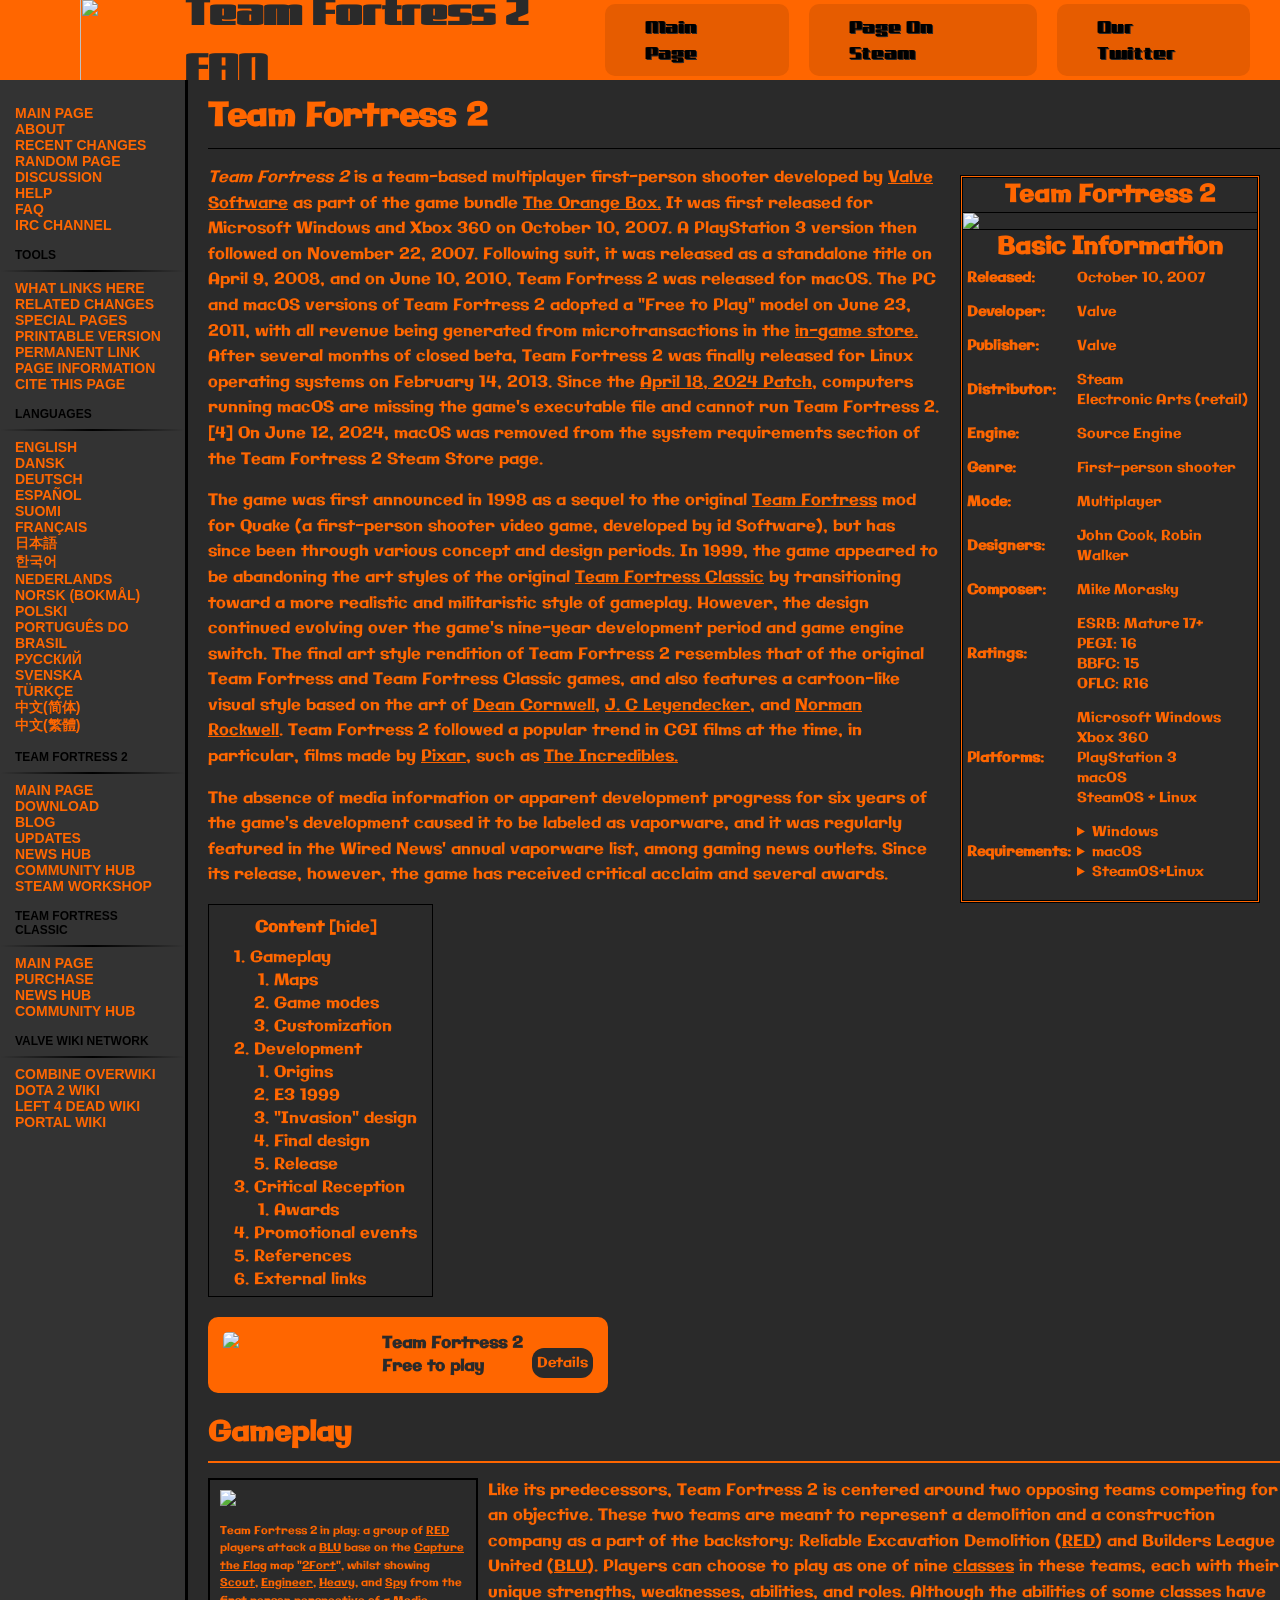
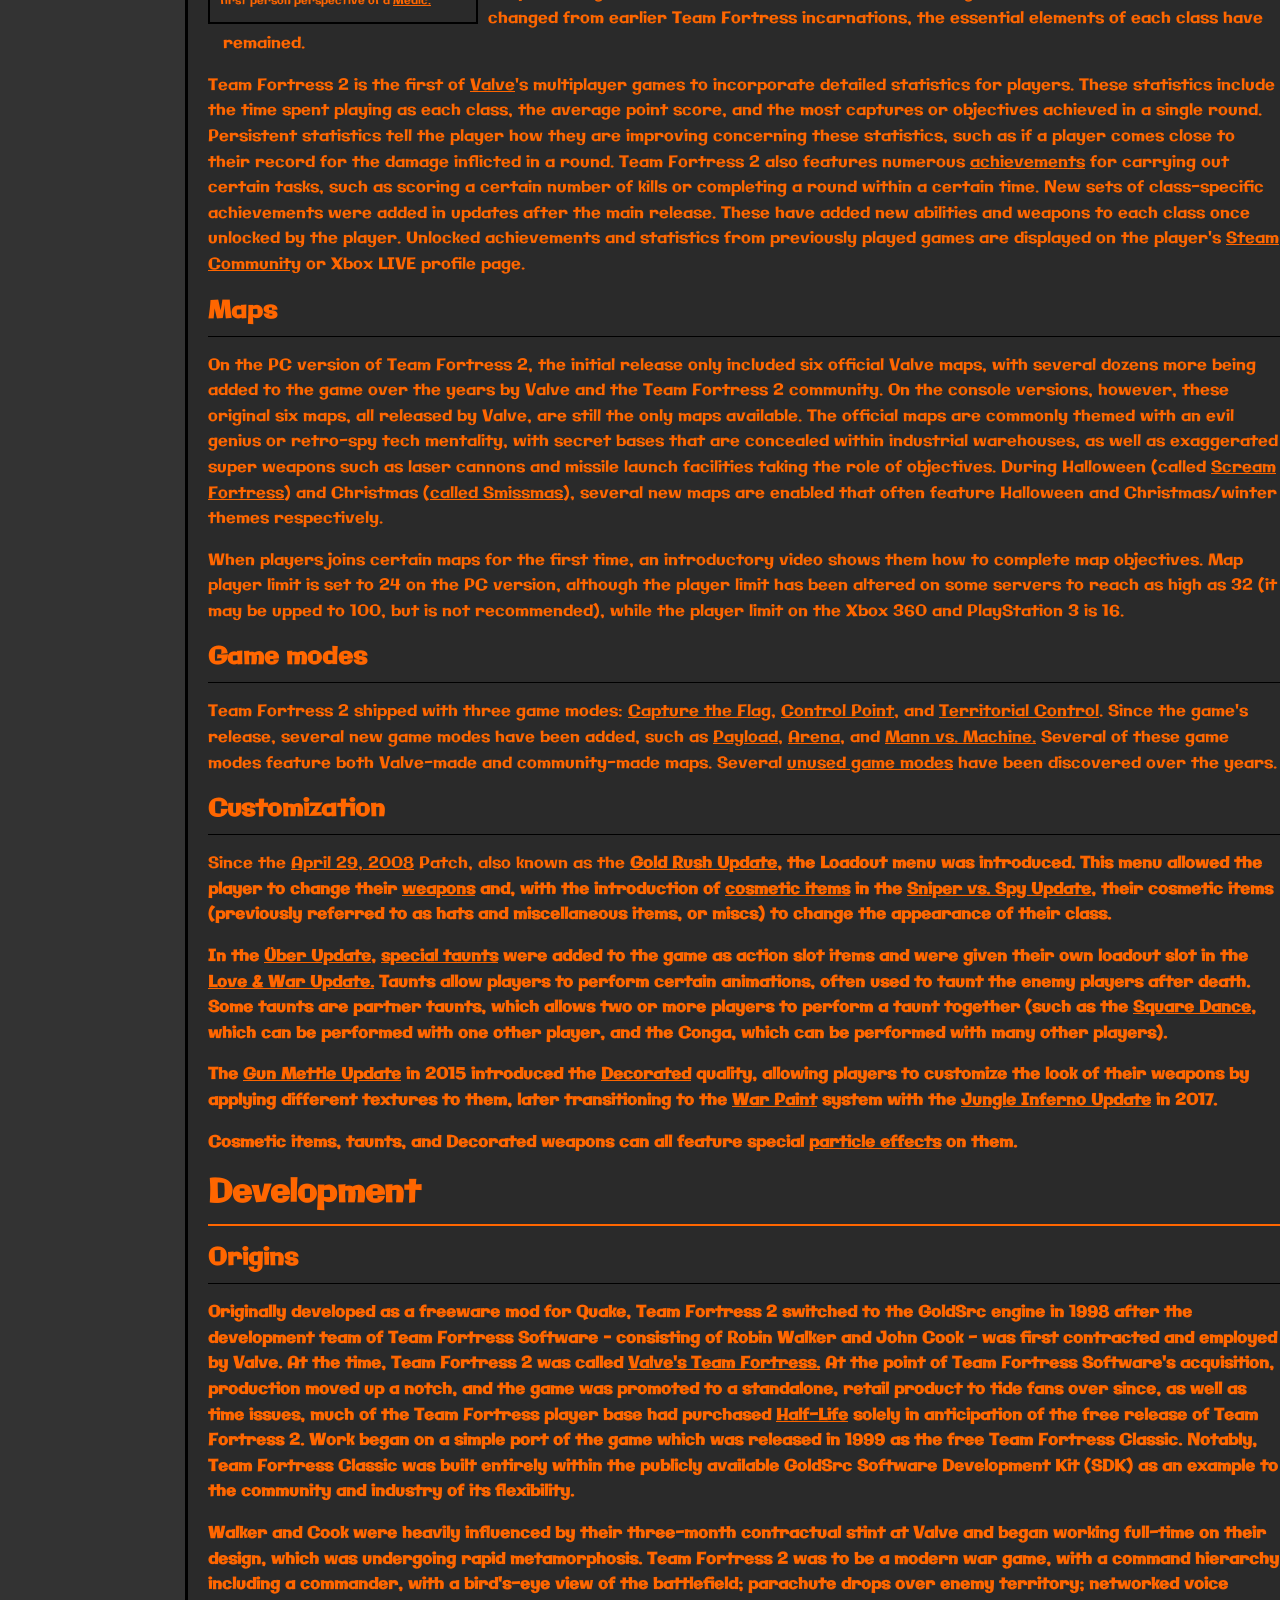
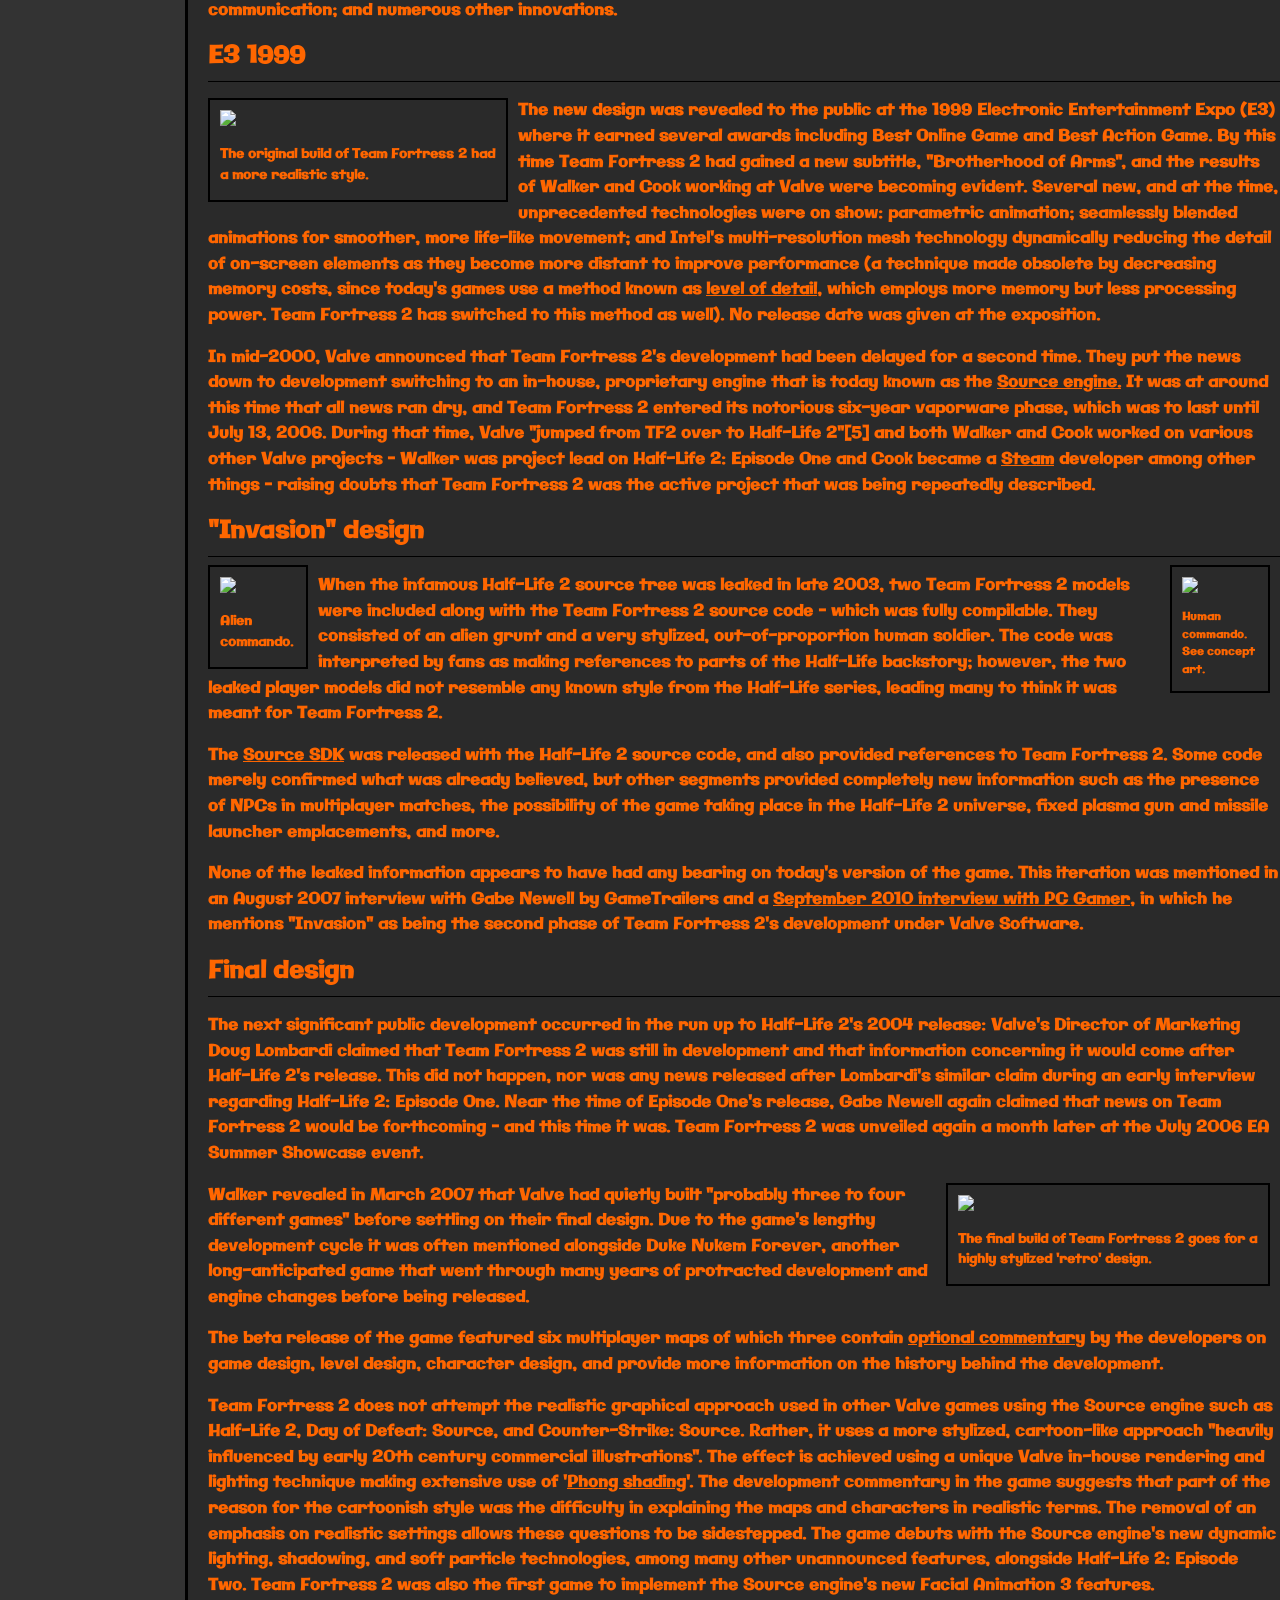
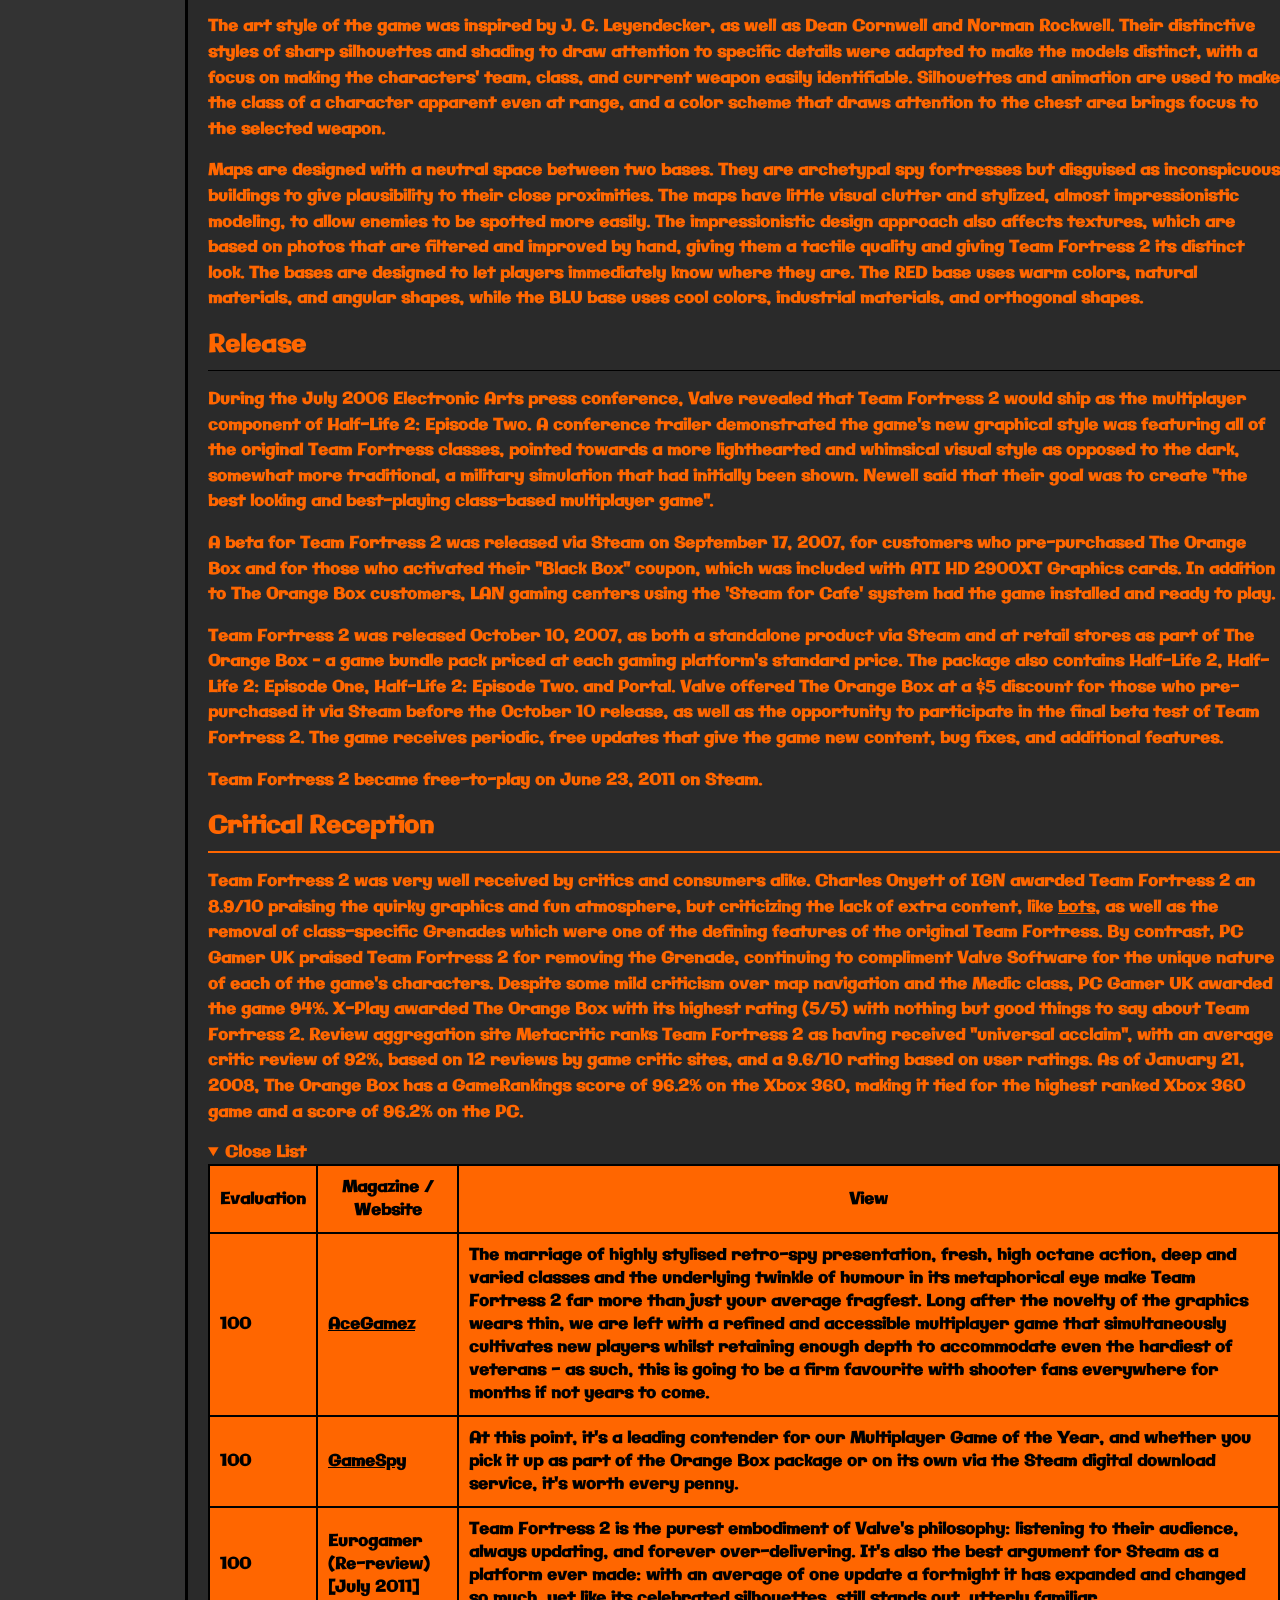
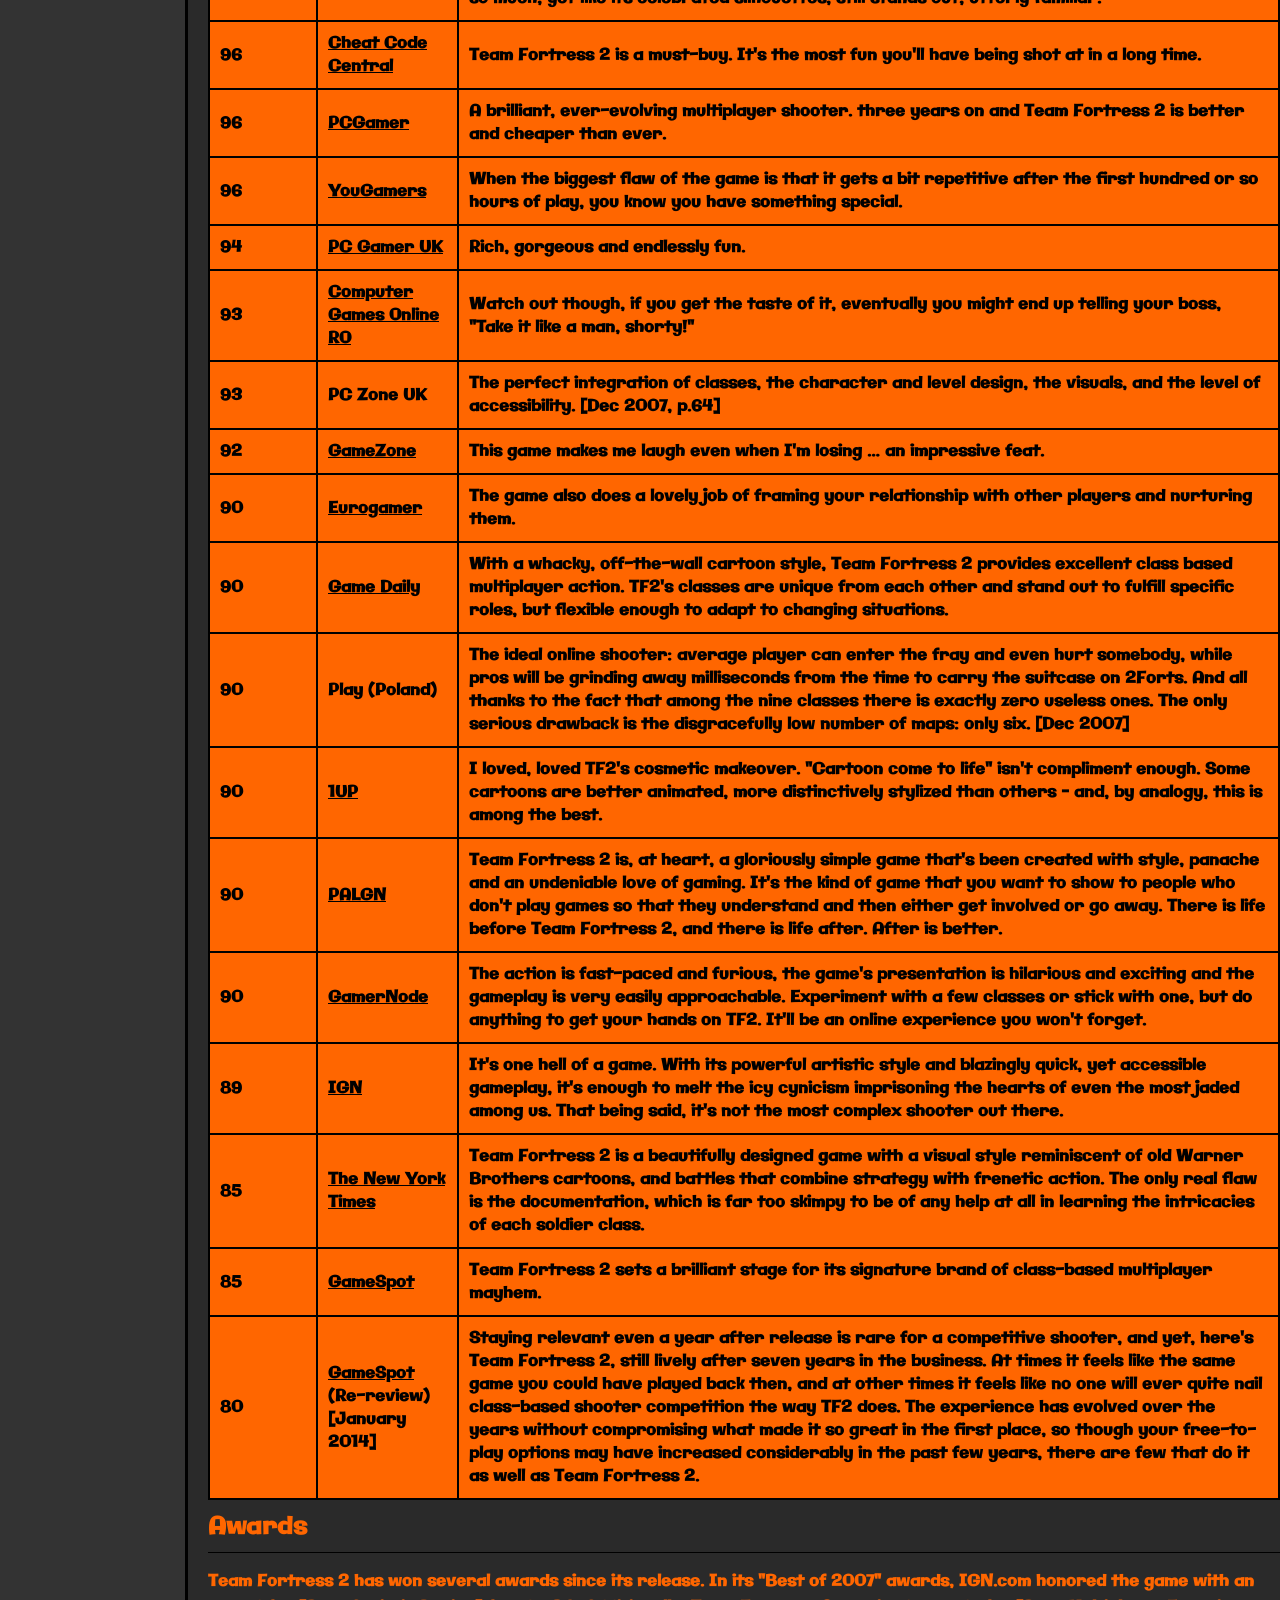
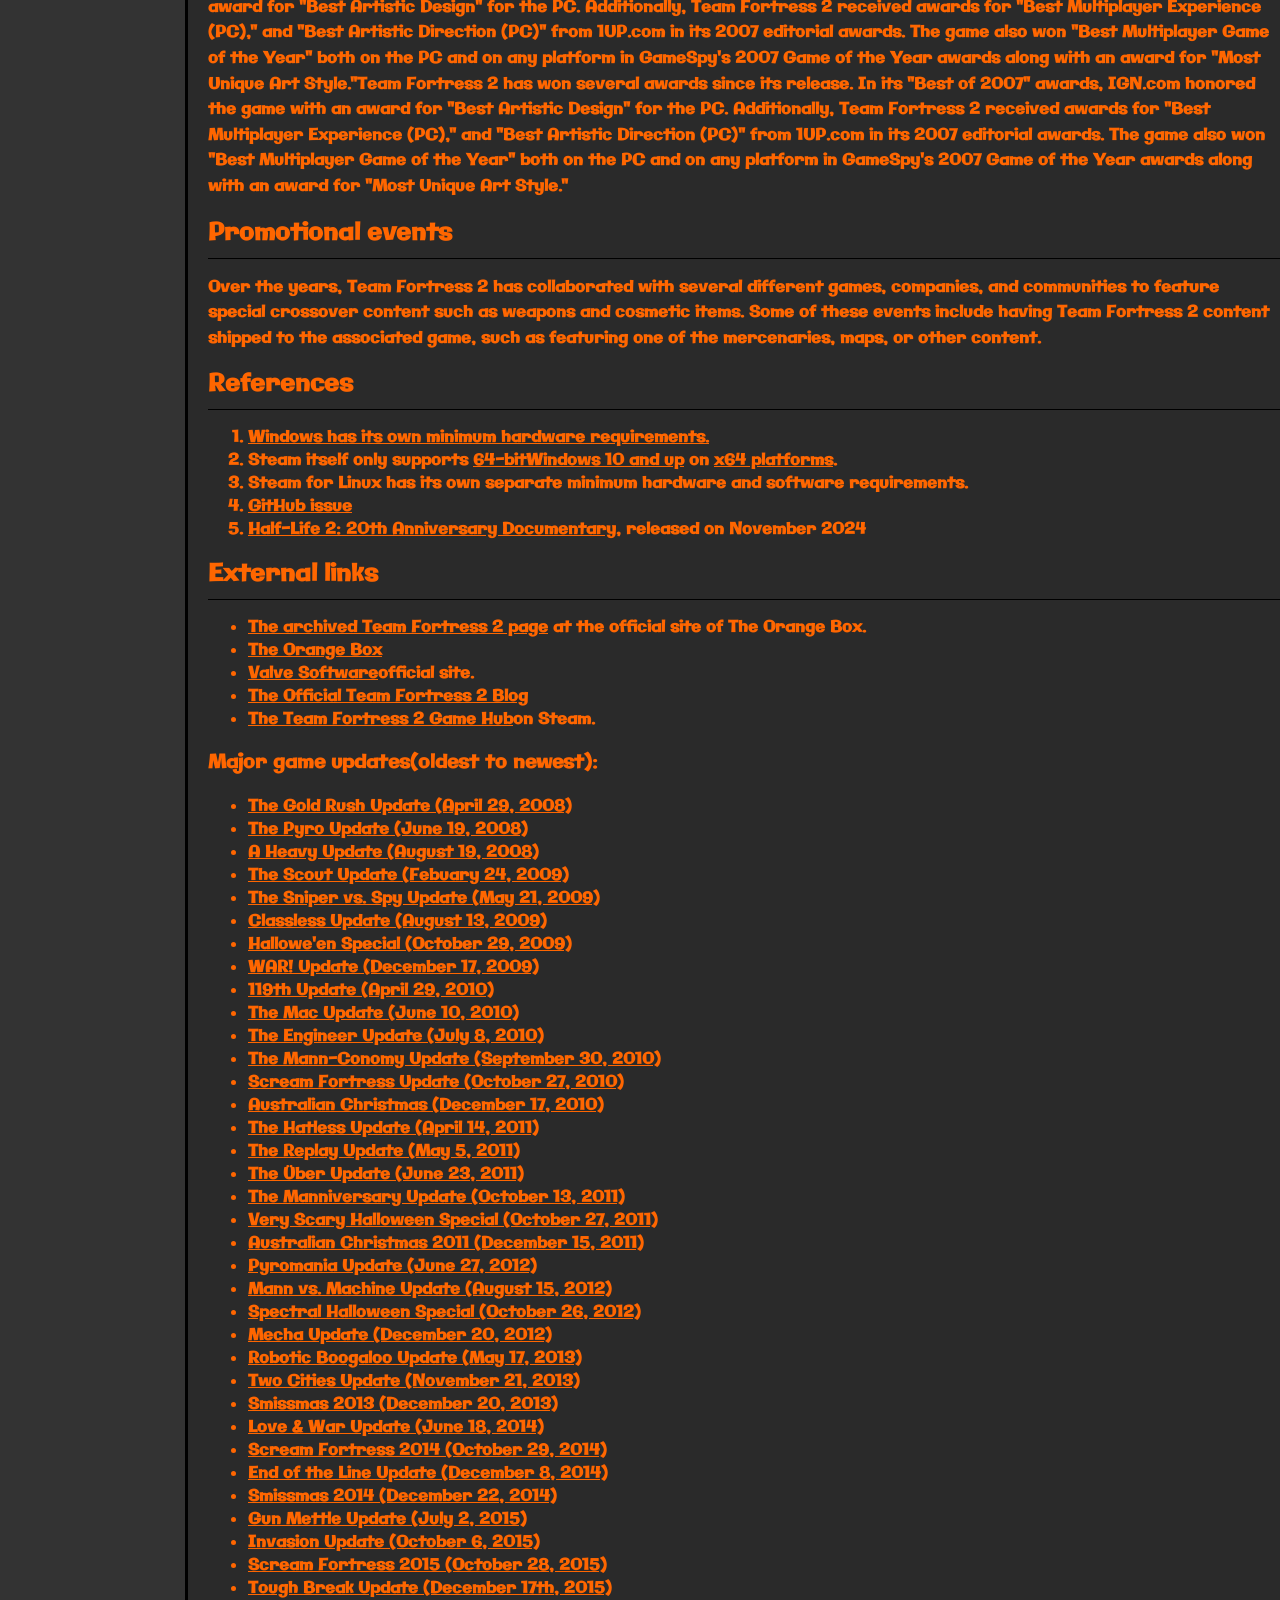
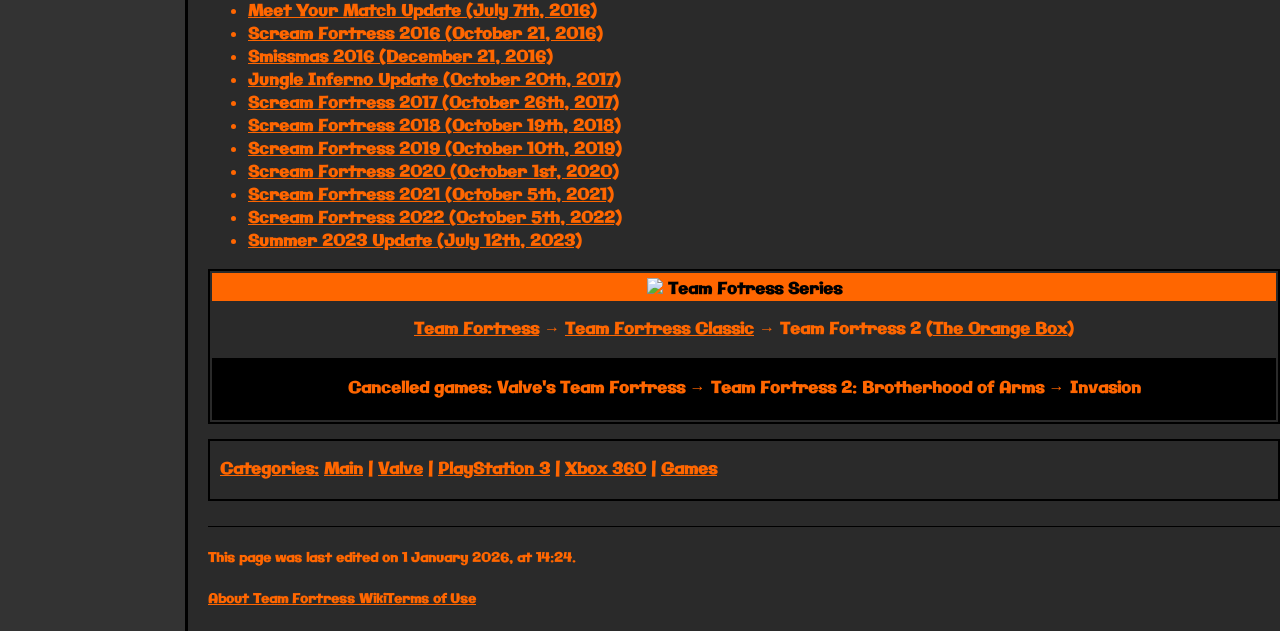
==== commit 87ae343c: "Update index.html" ====
--- a/index.html
+++ b/index.html
@@ -2,18 +2,25 @@
 <html lang="en">
 <head>
   <meta charset="utf-8">
+  <meta name="viewport" content="width=device-width, initial-scale=1.0">
   <title>Wiki TF2</title>
   <link rel="stylesheet" href="style.css?v=2">
   <link href="https://fonts.googleapis.com/css2?family=Gajraj+One&display=swap" rel="stylesheet">
   <link href="https://fonts.googleapis.com/css2?family=Galindo&display=swap" rel="stylesheet">
 </head>
 <body>
+ <input type="checkbox" id="burger-check" style="display: none;">
 <header>
   <div class="top">
     <h1 class="shapka">
       <img src="https://cdn.worldvectorlogo.com/logos/team-fortress.svg" class="icon">
       Team Fortress 2 FAN
     </h1>
+	<label for="burger-check" class="burger-menu">
+        <span></span>
+        <span></span>
+        <span></span>
+    </label>
     <div class="menu-blocks">
       <div class="b1"><h1><a href="#!" class="link-top">Main Page</a></h1></div>
       <div class="b2"><h1><a href="#!" class="link-top">Page On Steam</a></h1></div>
@@ -203,7 +210,7 @@
 	  <div class="steam-tf">
         <img src="https://wiki.teamfortress.com/w/images/thumb/7/7d/Game_icon_440.jpg/140px-Game_icon_440.jpg" class="img-steam"> 
         <h1>Team Fortress 2<br>Free to play</h1>
-        <span class="details-btn"><a href="https://store.steampowered.com/app/440/" target="_blank" class="links-text">Details</a></span>
+        <span class="details-btn"><a href="https://store.steampowered.com/app/440/" target="_blank" class="links-text-steamtf2">Details</a></span>
       </div>
 
       <h1 id="gameplay" class="gameplay-header">Gameplay</h1>
@@ -232,7 +239,6 @@
 	 
 	  <div>
 	    <p>Team Fortress 2 shipped with three game modes: <a href="https://wiki.teamfortress.com/wiki/Capture_the_Flag" class="links-text">Capture the Flag</a>, <a href="https://wiki.teamfortress.com/wiki/Control_Point_(game_mode)" class="links-text">Control Point</a>, and <a href="https://wiki.teamfortress.com/wiki/Territorial_Control" class="links-text">Territorial Control</a>. Since the game's release, several new game modes have been added, such as <a href="https://wiki.teamfortress.com/wiki/Payload" class="links-text">Payload</a>, <a href="https://wiki.teamfortress.com/wiki/Arena" class="links-text">Arena</a>, and <a href="https://wiki.teamfortress.com/wiki/Mann_vs._Machine" class="links-text">Mann vs. Machine.</a> Several of these game modes feature both Valve-made and community-made maps. Several <a href="" class="links-text">unused game modes</a> have been discovered over the years.</p>
-	 
 	  </div>
 	 
 	  <h1 id="customization" class="customization-header">Customization</h1>
@@ -270,14 +276,15 @@
 	  
 	  <h1 id="invasion" class="Invasion-header">"Invasion" design</h1>
 	  <div class="line-header"></div>
-	  
+	  <div class="images-row">
 	  <div class="alien-img">
-	   <img src="https://wiki.teamfortress.com/w/images/thumb/7/7c/Invaliencommando.png/80px-Invaliencommando.png">
+	   <img src="https://wiki.teamfortress.com/w/images/thumb/7/7c/Invaliencommando.png/80px-Invaliencommando.png" class="img-alien">
 	   <p>Alien commando.</p>
 	  </div>
 	  <div class="commando-img">
-	     <img src="https://wiki.teamfortress.com/w/images/thumb/1/15/Invhumancommando.png/80px-Invhumancommando.png">
+	     <img src="https://wiki.teamfortress.com/w/images/thumb/1/15/Invhumancommando.png/80px-Invhumancommando.png" class="img-alien">
 	     <p>Human commando. See concept art.</p>
+	  </div>
 	  </div>
 	  <div>
 	   <p>When the infamous Half-Life 2 source tree was leaked in late 2003, two Team Fortress 2 models were included along with the Team Fortress 2 source code – which was fully compilable. They consisted of an alien grunt and a very stylized, out-of-proportion human soldier. The code was interpreted by fans as making references to parts of the Half-Life backstory; however, the two leaked player models did not resemble any known style from the Half-Life series, leading many to think it was meant for Team Fortress 2.</p>
@@ -289,7 +296,7 @@
 	   <div class="line-header"></div>
 	    <p>The next significant public development occurred in the run up to Half-Life 2's 2004 release: Valve's Director of Marketing Doug Lombardi claimed that Team Fortress 2 was still in development and that information concerning it would come after Half-Life 2's release. This did not happen, nor was any news released after Lombardi's similar claim during an early interview regarding Half-Life 2: Episode One. Near the time of Episode One's release, Gabe Newell again claimed that news on Team Fortress 2 would be forthcoming – and this time it was. Team Fortress 2 was unveiled again a month later at the July 2006 EA Summer Showcase event.</p>
 	   <div class="engi-img">
-	     <img src="https://wiki.teamfortress.com/w/images/thumb/e/ea/Tf2newstyle.jpeg/300px-Tf2newstyle.jpeg">
+	     <img src="https://wiki.teamfortress.com/w/images/thumb/e/ea/Tf2newstyle.jpeg/300px-Tf2newstyle.jpeg" class="img-engi">
 	      <p>The final build of Team Fortress 2 goes for a highly stylized 'retro' design.</p>
 	   </div>
 	  </div>
@@ -332,12 +339,12 @@
 		 
 		 <tr>
 		  <td>100</td>
-		  <td><a href="https://web.archive.org/web/20100726134641/http://www.acegamez.co.uk:80/reviews_pc/Team_Fortress_2_PC.htm" class="links-text-table">AceGamez<a></td>
+		  <td><a href="https://web.archive.org/web/20100726134641/http://www.acegamez.co.uk:80/reviews_pc/Team_Fortress_2_PC.htm" class="links-text-table">AceGamez</a></td>
 		  <td>The marriage of highly stylised retro-spy presentation, fresh, high octane action, deep and varied classes and the underlying twinkle of humour in its metaphorical eye make Team Fortress 2 far more than just your average fragfest. Long after the novelty of the graphics wears thin, we are left with a refined and accessible multiplayer game that simultaneously cultivates new players whilst retaining enough depth to accommodate even the hardiest of veterans - as such, this is going to be a firm favourite with shooter fans everywhere for months if not years to come.</td>
 		 </tr>
 		 <tr>
 		  <td>100</td>
-		  <td><a href="https://pc.gamespy.com/pc/team-fortress-2/826482p1.html" class="links-text-table" >GameSpy</a></td>
+		  <td><a href="https://pc.gamespy.com/pc/team-fortress-2/826482p1.html" class="links-text-table">GameSpy</a></td>
 		  <td>At this point, it's a leading contender for our Multiplayer Game of the Year, and whether you pick it up as part of the Orange Box package or on its own via the Steam digital download service, it's worth every penny.</td>
 		 </tr>
 		 <tr>
@@ -352,22 +359,22 @@
 		 </tr>
 		 <tr>
 		  <td>96</td>
-		  <td href="https://www.pcgamer.com/team-fortress-2-review/" class="links-text-table">PCGamer</td>
+		  <td><a href="https://www.pcgamer.com/team-fortress-2-review/" class="links-text-table">PCGamer</a></td>
 		  <td>A brilliant, ever-evolving multiplayer shooter. three years on and Team Fortress 2 is better and cheaper than ever.</td>
 		 </tr>
 		 <tr>
 		  <td>96</td>
-		  <td href="https://web.archive.org/web/20071015052250/http://www.yougamers.com:80/reviews/12623_team_fortress_2/" class="links-text-table">YouGamers</td>
+		  <td><a href="https://web.archive.org/web/20071015052250/http://www.yougamers.com:80/reviews/12623_team_fortress_2/" class="links-text-table">YouGamers</a></td>
 		  <td>When the biggest flaw of the game is that it gets a bit repetitive after the first hundred or so hours of play, you know you have something special.</td>
 		 </tr>
 		 <tr>
 		  <td>94</td>
-		  <td href="https://web.archive.org/web/20071011063436/http://computerandvideogames.com:80/article.php?id=173003" class="links-text-table">PC Gamer UK</td>
+		  <td><a href="https://web.archive.org/web/20071011063436/http://computerandvideogames.com:80/article.php?id=173003" class="links-text-table">PC Gamer UK</a></td>
 		  <td>Rich, gorgeous and endlessly fun.</td>
 		 </tr>
 		 <tr>
 		  <td>93</td>
-		  <td href="https://computergames.ro/en/games/viewitem/id/1065/name/team-fortress-2/section/review.html" class="links-text-table">Computer Games Online RO</td>
+		  <td><a href="https://computergames.ro/en/games/viewitem/id/1065/name/team-fortress-2/section/review.html" class="links-text-table">Computer Games Online RO</a></td>
 		  <td>Watch out though, if you get the taste of it, eventually you might end up telling your boss, "Take it like a man, shorty!"</td>
 		 </tr>
 		 <tr>
@@ -377,17 +384,17 @@
 		 </tr>
 		 <tr>
 		  <td>92</td>
-		  <td href="https://www.gamezone.com/reviews/team_fortress_2_pc_review" class="links-text-table">GameZone</td>
+		  <td><a href="https://www.gamezone.com/reviews/team_fortress_2_pc_review" class="links-text-table">GameZone</a></td>
 		  <td>This game makes me laugh even when I'm losing … an impressive feat.</td>
 		 </tr>
 		 <tr>
 		  <td>90</td>
-		  <td href="https://www.eurogamer.net/article.php?article_id=83375" class="links-text-table">Eurogamer</td>
+		  <td><a href="https://www.eurogamer.net/article.php?article_id=83375" class="links-text-table">Eurogamer</a></td>
 		  <td>The game also does a lovely job of framing your relationship with other players and nurturing them.</td>
 		 </tr>
 		 <tr>
 		  <td>90</td>
-		  <td href="https://web.archive.org/web/20071015022331/http://www.gamedaily.com:80/games/team-fortress-2/pc/game-reviews/review/6055/1798/" class="links-text-table">Game Daily</td>
+		  <td><a href="https://web.archive.org/web/20071015022331/http://www.gamedaily.com:80/games/team-fortress-2/pc/game-reviews/review/6055/1798/" class="links-text-table">Game Daily</a></td>
 		  <td>With a whacky, off-the-wall cartoon style, Team Fortress 2 provides excellent class based multiplayer action. TF2's classes are unique from each other and stand out to fulfill specific roles, but flexible enough to adapt to changing situations.</td>
 		 </tr>
 		 <tr>
@@ -397,37 +404,37 @@
 		 </tr>
 		 <tr>
 		  <td>90</td>
-		  <td href="https://web.archive.org/web/20071027215551/http://www.1up.com/do/reviewPage?cId=3163581" class="links-text-table">1UP</td>
+		  <td><a href="https://web.archive.org/web/20071027215551/http://www.1up.com/do/reviewPage?cId=3163581" class="links-text-table">1UP</a></td>
 		  <td>I loved, loved TF2's cosmetic makeover. "Cartoon come to life" isn't compliment enough. Some cartoons are better animated, more distinctively stylized than others – and, by analogy, this is among the best.</td>
 		 </tr>
 		 <tr>
 		  <td>90</td>
-		  <td href="https://web.archive.org/web/20090112154009/http://palgn.com.au:80/article.php?id=8895&sid=7199a8efddca294119c3e596cb55f944" class="links-text-table">PALGN</td>
+		  <td><a href="https://web.archive.org/web/20090112154009/http://palgn.com.au:80/article.php?id=8895&sid=7199a8efddca294119c3e596cb55f944" class="links-text-table">PALGN</a></td>
 		  <td>Team Fortress 2 is, at heart, a gloriously simple game that's been created with style, panache and an undeniable love of gaming. It's the kind of game that you want to show to people who don't play games so that they understand and then either get involved or go away. There is life before Team Fortress 2, and there is life after. After is better.</td>
 		 </tr>
 		 <tr>
 		  <td>90</td>
-		  <td href="https://www.gamernode.com/reviews/team-fortress-2-review" class="links-text-table">GamerNode</td>
+		  <td><a href="https://www.gamernode.com/reviews/team-fortress-2-review" class="links-text-table">GamerNode</a></td>
 		  <td>The action is fast-paced and furious, the game's presentation is hilarious and exciting and the gameplay is very easily approachable. Experiment with a few classes or stick with one, but do anything to get your hands on TF2. It'll be an online experience you won't forget.</td>
 		 </tr>
 		 <tr>
 		  <td>89</td>
-		  <td href="https://www.ign.com/articles/2007/10/09/team-fortress-2-review?page=1" class="links-text-table">IGN</td>
+		  <td><a href="https://www.ign.com/articles/2007/10/09/team-fortress-2-review?page=1" class="links-text-table">IGN</a></td>
 		  <td>It's one hell of a game. With its powerful artistic style and blazingly quick, yet accessible gameplay, it's enough to melt the icy cynicism imprisoning the hearts of even the most jaded among us. That being said, it's not the most complex shooter out there.</td>
 		 </tr>
 		 <tr>
 		  <td>85</td>
-		  <td href="https://www.nytimes.com/2007/10/25/technology/circuits/25game.html?ex=1193976000&en=51dae43fa7ceed90&ei=5070&emc=eta1" class="links-text-table">The New York Times</td>
+		  <td><a href="https://www.nytimes.com/2007/10/25/technology/circuits/25game.html?ex=1193976000&en=51dae43fa7ceed90&ei=5070&emc=eta1" class="links-text-table">The New York Times</a></td>
 		  <td>Team Fortress 2 is a beautifully designed game with a visual style reminiscent of old Warner Brothers cartoons, and battles that combine strategy with frenetic action. The only real flaw is the documentation, which is far too skimpy to be of any help at all in learning the intricacies of each soldier class.</td>
 		 </tr>
 		 <tr>
 		  <td>85</td>
-		  <td href="https://www.gamespot.com/reviews/team-fortress-2-launch-review/1900-6190347/" class="links-text-table">GameSpot</td>
+		  <td><a href="https://www.gamespot.com/reviews/team-fortress-2-launch-review/1900-6190347/" class="links-text-table">GameSpot</a></td>
 		  <td>Team Fortress 2 sets a brilliant stage for its signature brand of class-based multiplayer mayhem.</td>
 		 </tr>
 		 <tr>
 		  <td>80</td>
-		  <td href="https://www.gamespot.com/reviews/team-fortress-2-review/1900-6415650/" class="links-text-table">GameSpot<br>(Re-review) [January 2014]</td>
+		  <td><a href="https://www.gamespot.com/reviews/team-fortress-2-review/1900-6415650/" class="links-text-table">GameSpot</a><br>(Re-review) [January 2014]</td>
 		  <td>Staying relevant even a year after release is rare for a competitive shooter, and yet, here's Team Fortress 2, still lively after seven years in the business. At times it feels like the same game you could have played back then, and at other times it feels like no one will ever quite nail class-based shooter competition the way TF2 does. The experience has evolved over the years without compromising what made it so great in the first place, so though your free-to-play options may have increased considerably in the past few years, there are few that do it as well as Team Fortress 2.</td>
 		 </tr>
 		</table>
--- a/style.css
+++ b/style.css
@@ -23,6 +23,7 @@
 
 a {
     text-decoration: none;
+	transition: color 0.2s ease;
 	color: #FF6600;
 }
 
@@ -31,17 +32,29 @@
   color: black;
 }
 
+/* //////////////////////////////////////////// */
+
 .left-menu-links {
   color: #FF6600;
+}
+
+.links-text:hover {
+	text-decoration-color: black;
+}
+
+.links-text-steamtf2 {
+	text-decoration: none;
+	color: #FF6600;
+}
+
+.links-text-steamtf2:hover {
+	text-decoration: inline;
+	color: #FF6600;
 }
 
 .links-text-table {
 	text-decoration: underline;
 	color: black;
-}
-
-.links-text:hover {
-	text-decoration-color: black;
 }
 
 .links-text-table:hover {
@@ -192,6 +205,10 @@
     background: #333333;
     border-right: 3px solid black;
     font-size: 7px;
+}
+
+.text-menu a {
+    cursor: pointer;
 }
 
 .box-menu {
@@ -244,15 +261,6 @@
     z-index: 10;
 }
 
-@media (max-width: 800px) {
-    .box {
-        float: none;   
-        margin: 20px auto; 
-        width: 100%;   
-        max-width: 350px;
-    }
-}
-
 .box-main {
     display: flex;
      justify-content: center;
@@ -317,6 +325,51 @@
 
 /* //////////////////////////////////////////// */
 
+.content {
+	border: 1px solid black;
+	width: max-content;
+	padding: 5px;
+	padding-right: 15px;
+}
+ 
+.content-content {
+	text-align: center;
+    transition: 0.4s ease;
+	margin-top: 5px;
+	margin-bottom: 5px;
+}
+
+.content-hide:hover {
+    text-decoration: underline; 
+	cursor: pointer;
+	color: black;
+}
+
+.content-summary {
+	list-style: none;                        
+}
+
+.content-ol {
+  list-style-type: none;
+  counter-reset: item;
+  padding-left: 20px;
+  margin-top: 5px;
+  margin-bottom: 0px;
+  margin-right: 0px;
+  margin-left: 0px;
+}
+
+.content-li {
+  display: block;
+}
+
+.content-li:before {
+  content: counters(item, ".") ". ";
+  counter-increment: item; 
+}
+
+/* //////////////////////////////////////////// */
+
 .steam-tf {
     display: flex;
     flex-direction: row;
@@ -332,6 +385,7 @@
 
 .img-steam {
     width: 150px;
+	border-radius: 5px;
 }
 
 /* //////////////////////////////////////////// */
@@ -368,27 +422,9 @@
     margin-bottom: 10px; 
 }
 
-@media (max-width: 600px) {
-    .gameplay {
-        float: none;      
-        margin: 0 auto 20px auto; 
-        width: 100%;      
-        max-width: 300px; 
-    }
-
-
-.gameplay-text1 {
-    flex: 1;
-    font-family: 'Galindo', sans-serif;
-    overflow: hidden; 
-    margin-top: 10px;
- } 
-
-}
-
-/* //////////////////////////////////////////// */
-
-.maps-header, .game-modes-header, .customization-header, .origins-header, .Invasion-header, .final-design-header, .release-header, .critical-reception-header, .awards-header, .promotional-events-header,.references-header, .external-links-header { font-size: 24px; }
+/* //////////////////////////////////////////// */
+
+.maps-header, .game-modes-header, .customization-header, .origins-header, .e3-1999-header, .Invasion-header, .final-design-header, .release-header, .critical-reception-header, .awards-header, .promotional-events-header,.references-header, .external-links-header { font-size: 24px; }
 
 .secondary-content { display: block;}
 
@@ -504,4 +540,232 @@
 	margin-top: 25px;
 }
 
-/* //////////////////////////////////////////// */
+.burger-menu {
+    display: none; /* Прячем на ПК */
+    flex-direction: row;
+    justify-content: spaсe-around;
+    width: 30px;
+    height: 25px;
+    cursor: pointer;
+    margin-left: 20px;
+}
+
+.burger-menu span {
+    width: 30px;
+    height: 3px;
+    background: black;
+    border-radius: 5px;
+    transition: 0.3s;
+}
+
+/* //////////////////////////////////////////// */
+
+@media (max-width: 768px) {
+
+    main {
+        flex-direction: column;
+        position: relative;
+        min-height: 100vh;
+    }
+	
+	.main-header {
+        padding-right: 15px; 
+    }
+
+	.line-header {
+		height: 2px;
+	}
+	
+	.top {
+        display: flex;
+        justify-content: space-between; 
+        box-sizing: border-box;
+        align-items: center;
+        padding: 0 20px;
+        width: 100%;
+    }
+
+    .shapka {
+       
+        padding-left: 0;
+        margin-right: 0; 
+        font-size: 24px;
+        justify-content: center;
+        white-space: nowrap; 
+
+    }
+	
+	.icon {
+        width: 50px;
+        height: 50px;
+        display: none;
+    }
+	
+	.menu-blocks { display: none; }
+	
+    .burger-menu {
+        display: flex;
+        flex-direction: column;
+        justify-content: space-around;
+        width: 30px;
+        height: 18px;
+        margin-left: 20px;
+    }
+
+    .left-menu {
+        position: absolute;
+        left: -100%; 
+        top: 0; 
+        padding-top: 10px;
+        width: 200px;
+        min-height: 100vh;
+        height: 100%;
+        background: #2A2A2A;
+        font-size: 8px;
+        transition: 0.4s ease;
+        z-index: 1000;
+        border-right: 3px solid #FF6600;
+		padding-left: 15px;
+    }
+	
+    .box-menu, .box-menu2 {
+        width: 90%;
+        margin: 0 auto;
+        padding: 10px 0;
+    }
+
+    .box {
+        display: flex;    
+        flex-direction: column; 
+        align-items: center;
+        justify-content: center;
+        float: none !important; 
+        margin: 20px auto !important; 
+        width: 100%;        
+        max-width: 400px; 
+
+    }
+    
+    .steam-tf {
+        width: 100%;
+		max-width: 380px;
+        font-size: 7px;
+    }
+
+    .img-steam {
+        width: 150px;
+        margin-bottom: 10px;
+    }
+
+
+    .gameplay-main {
+        display: flex;
+        flex-direction: column;
+        align-items: center; 
+        width: 100%;
+    }
+
+    .gameplay {
+        float: none !important;  
+        display: flex;
+        flex-direction: column; 
+        align-items: center; 
+        justify-content: center;
+        width: 100%;
+        padding: 11px;
+        margin: 0;
+        margin-bottom: 10px;
+    }
+
+    .gameplay-box-text {
+       font-size: 14px;
+       margin-bottom: 0;
+    }
+
+    .gameplay-text {
+       margin: 0;
+    }
+
+    .img-e3-1999 { 
+       width: 100%;
+	   margin-bottom: 6px;
+    }
+
+   .images-row {
+    display: flex;
+    flex-direction: row; 
+    justify-content: center; 
+    align-items: stretch;
+	text-align: center; 
+    gap: 10px;
+    } 
+
+   .alien-img, .commando-img {
+    
+    display: flex;
+    flex-direction: column;
+    justify-content: center; 
+    align-items: center;     
+    background: #2A2A2A; 
+	max-width: 150px;   
+    margin: 0 !important;
+    }
+
+   .images-row img {
+    width: 100%; 
+    object-fit: contain; 
+    }
+
+   .img-alien {
+    width: 120px !important; 
+    height: 173px !important;
+    }
+
+    .img-commando {
+	width: 80px !important;
+	height: 163px !important;
+    }
+	
+	.engi-img {
+		display: flex;
+		flex-direction: column;
+		justify-content: center;
+ 		align-items: center;
+		width: 100%;
+		margin: 0;
+		margin-bottom: 10px;
+	}
+	
+	.img-engi {
+		width: 100%;
+	}
+	
+    table {
+        font-size: 12px; 
+    }
+	
+	.team-fortress-series-main {
+		font-size: 14px;
+	}
+
+    #burger-check:checked ~ main .left-menu { left: 0; }
+
+    #burger-check:checked ~ header .burger-menu span:nth-child(1) { transform: translateY(6px) rotate(45deg); }
+
+    #burger-check:checked ~ header .burger-menu span:nth-child(2) { opacity: 0; transform: scale(0); }
+
+    #burger-check:checked ~ header .burger-menu span:nth-child(3) { transform: translateY(-6px) rotate(-45deg); }
+
+}
+
+@media (max-width: 396px) {
+	
+	.img-steam {
+        width: 114px;
+        margin-bottom: 10px;
+    }
+	
+	.left-menu {
+		padding-left: 10px;
+	}
+}
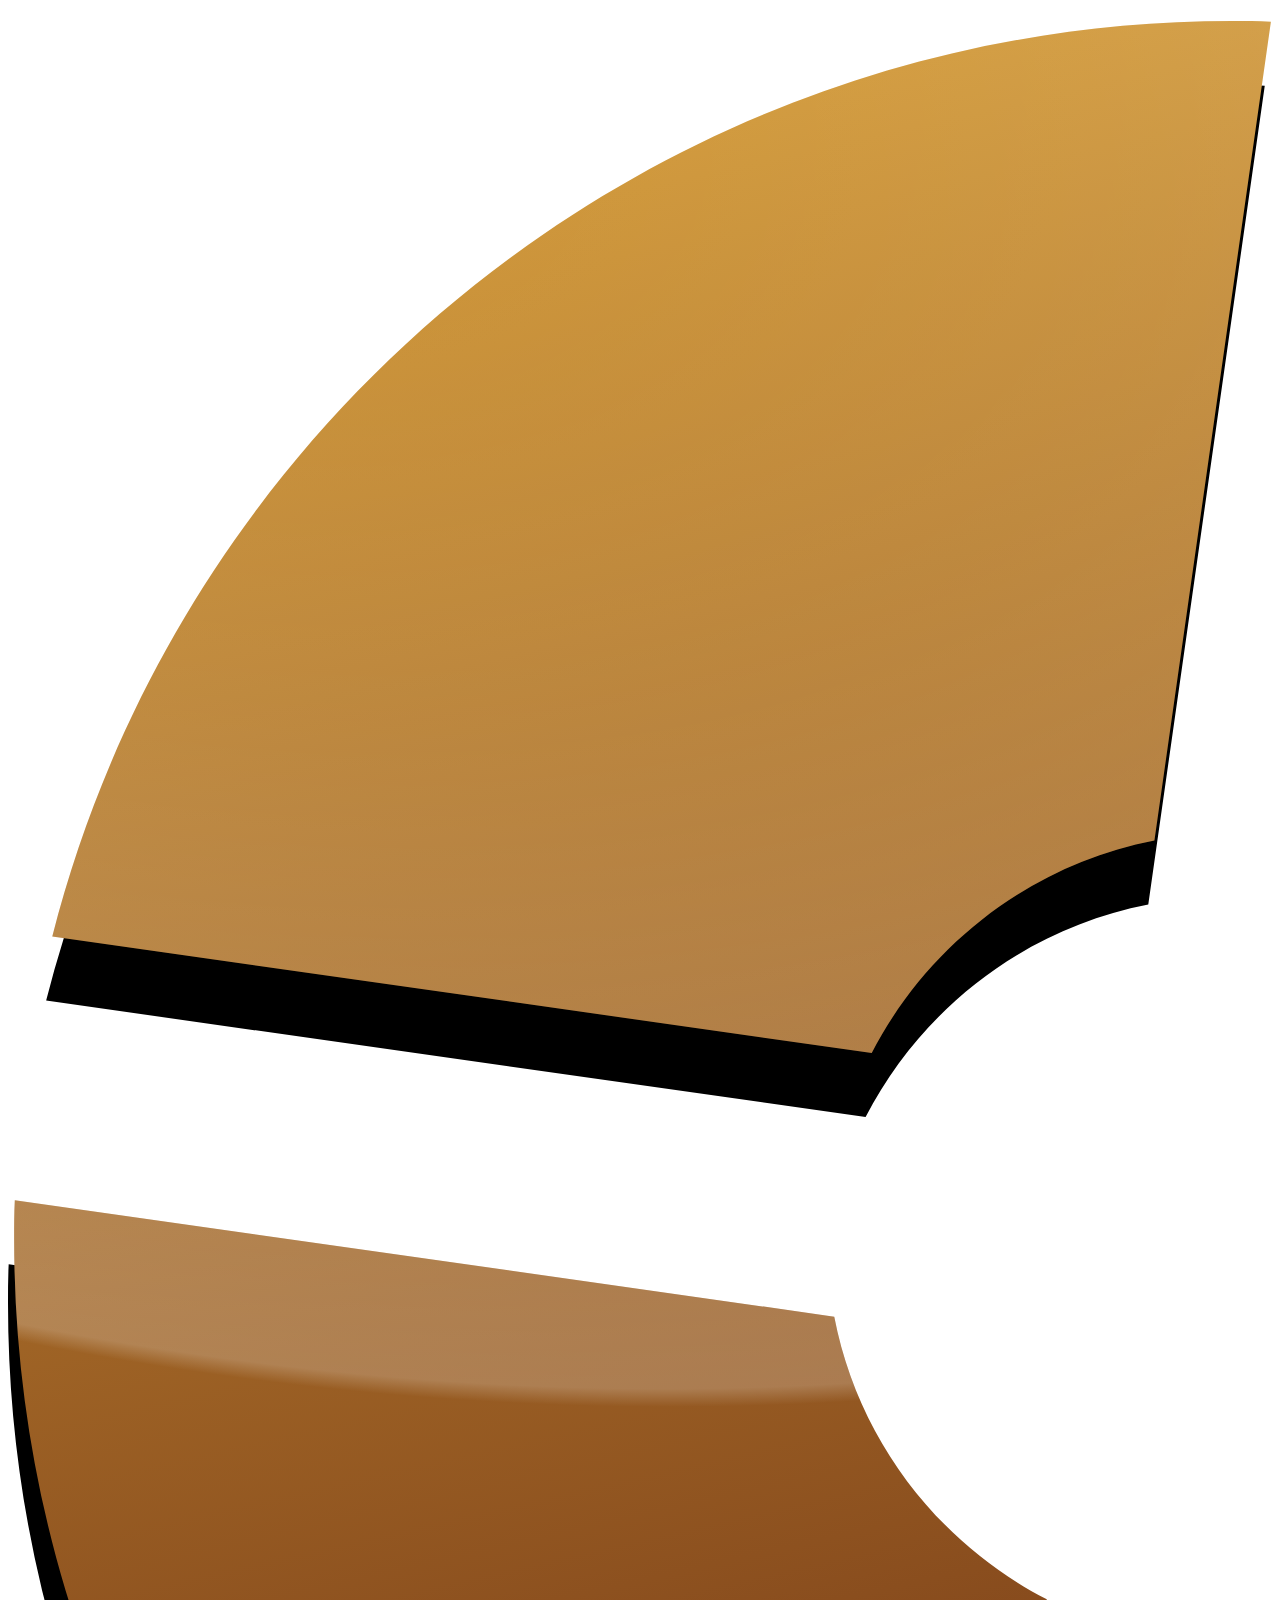
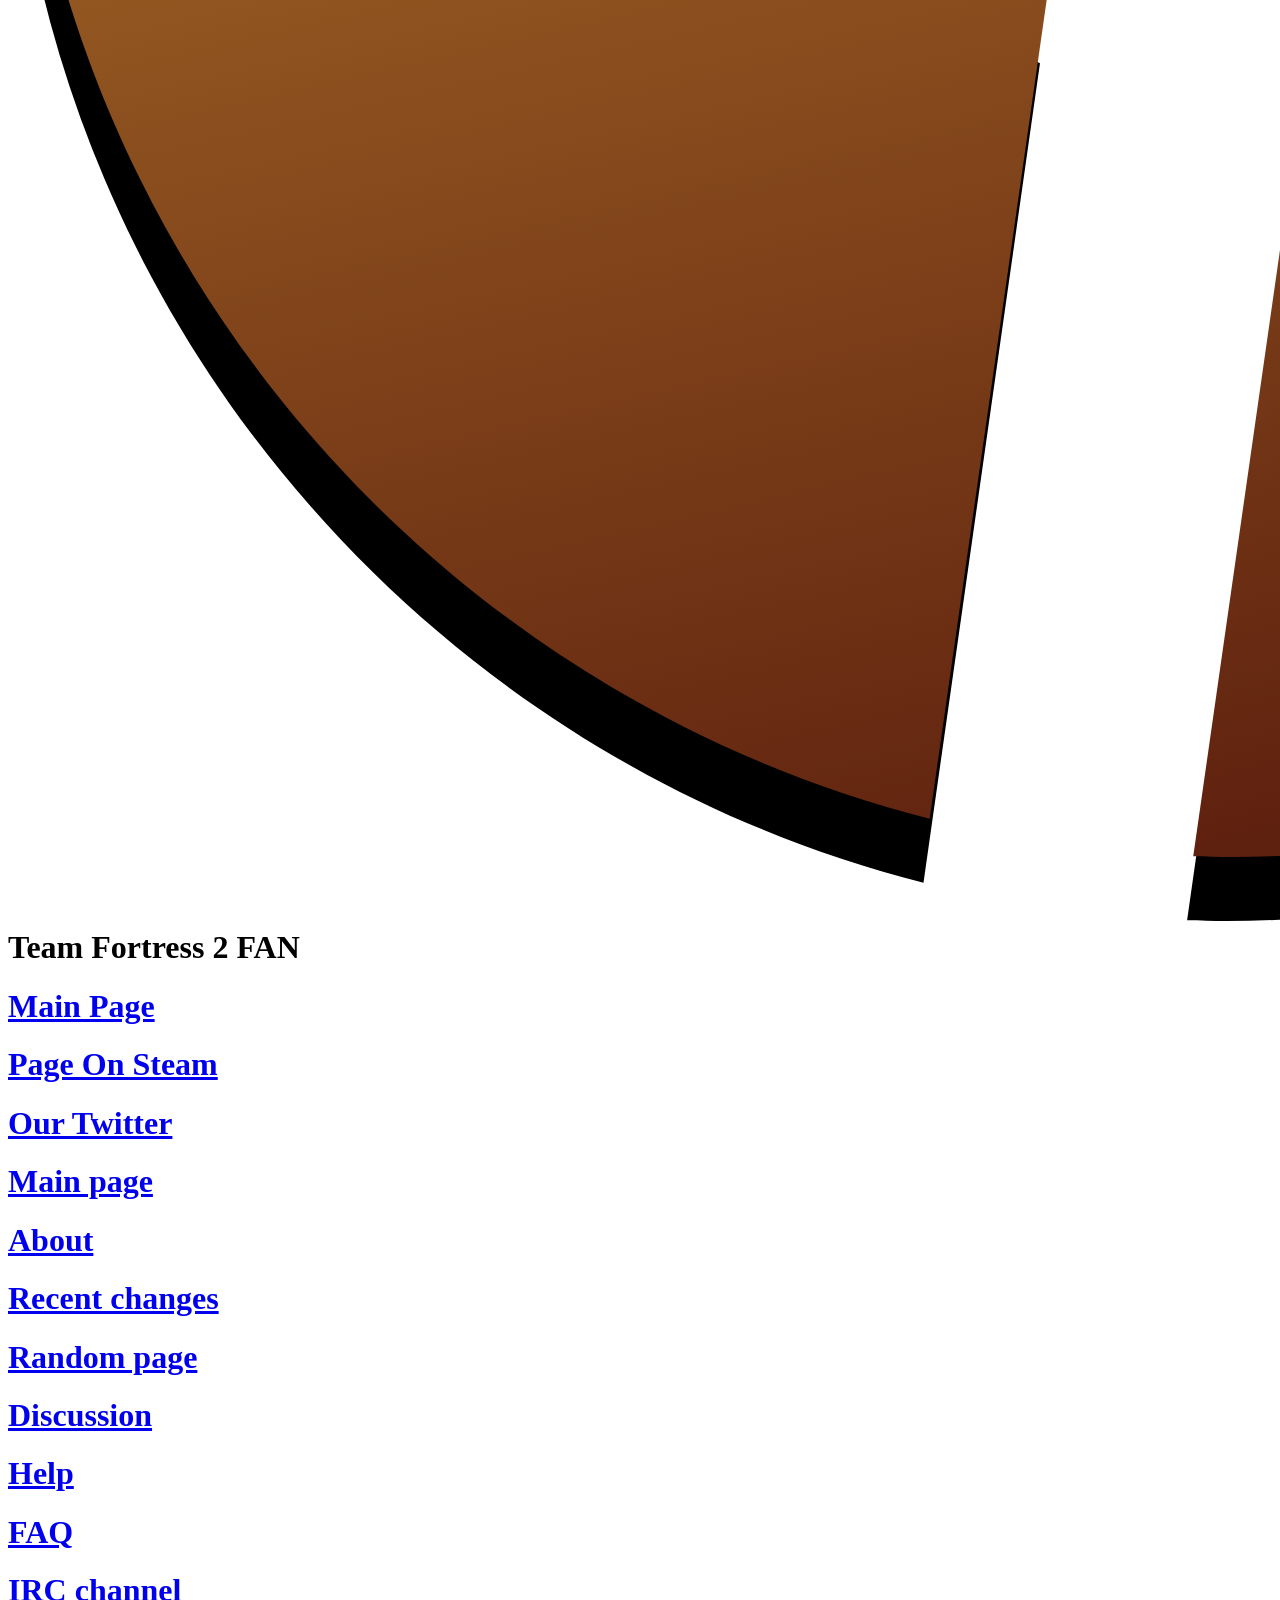
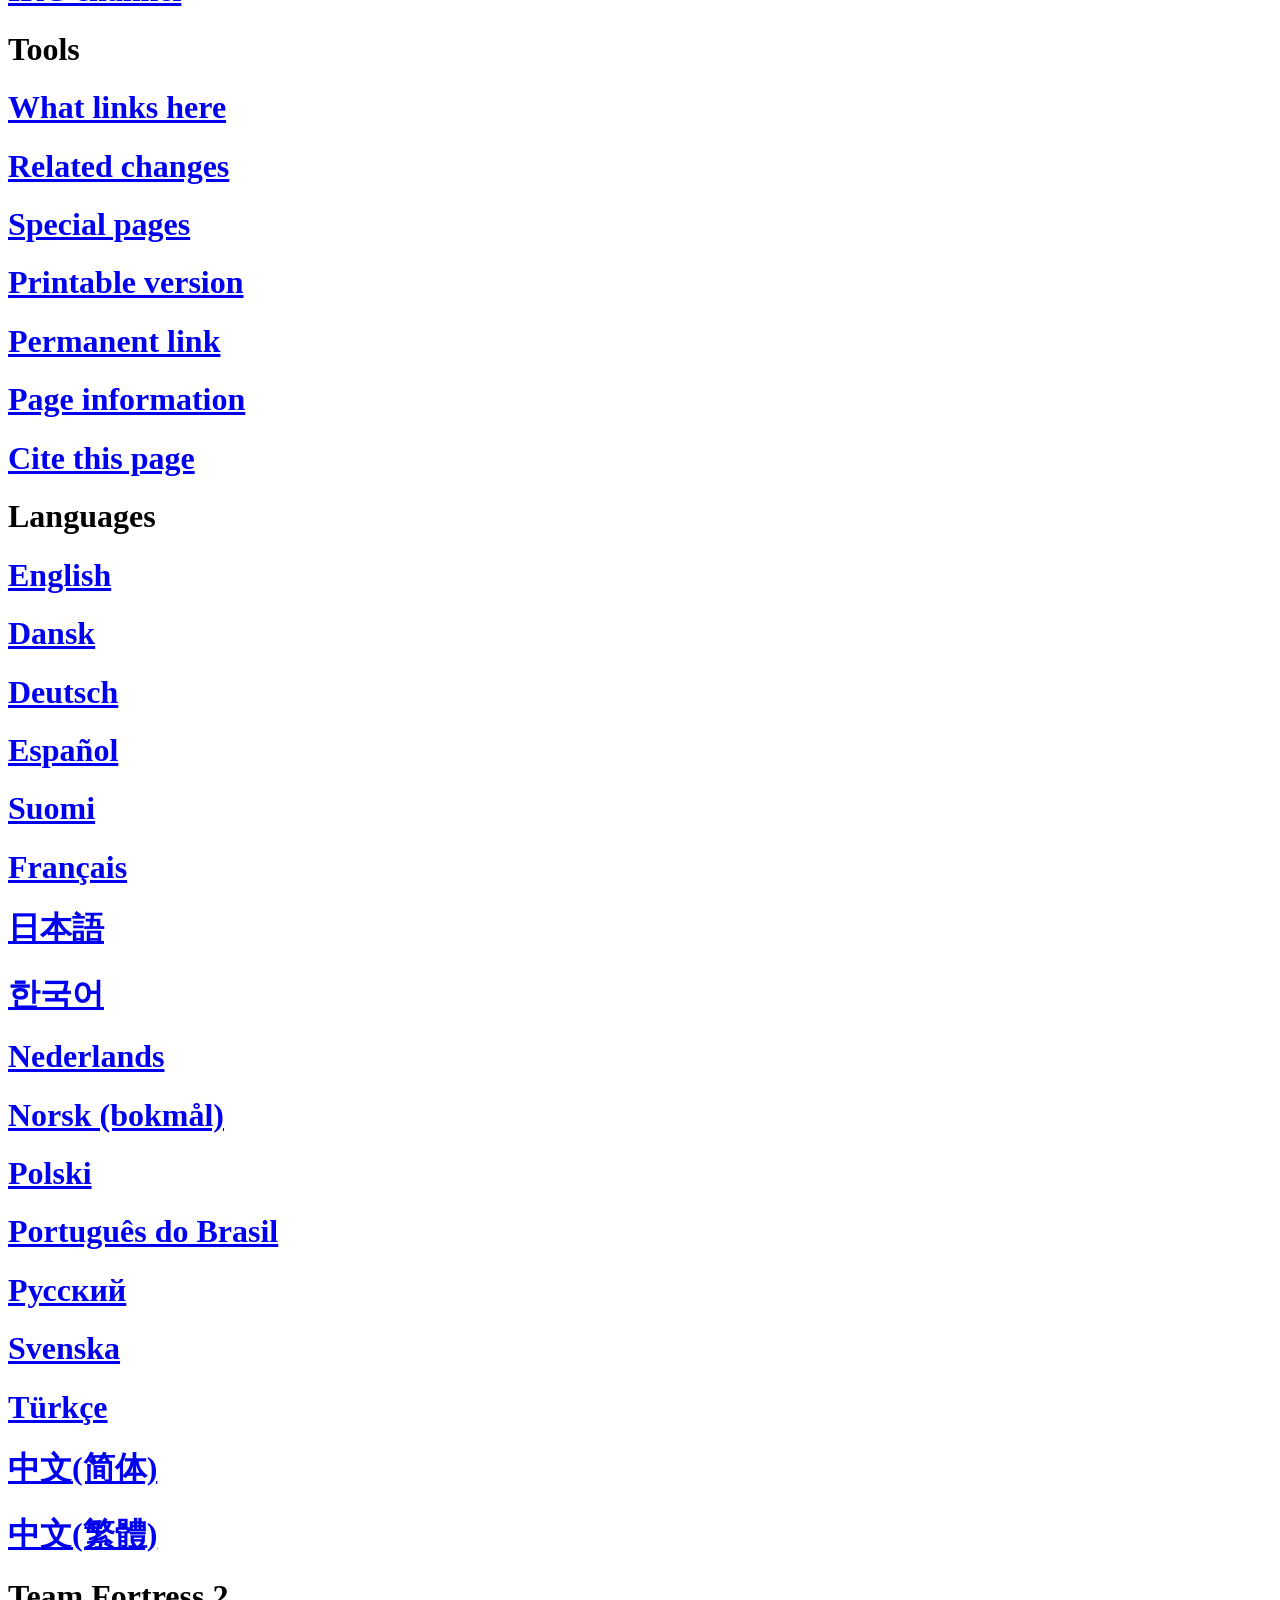
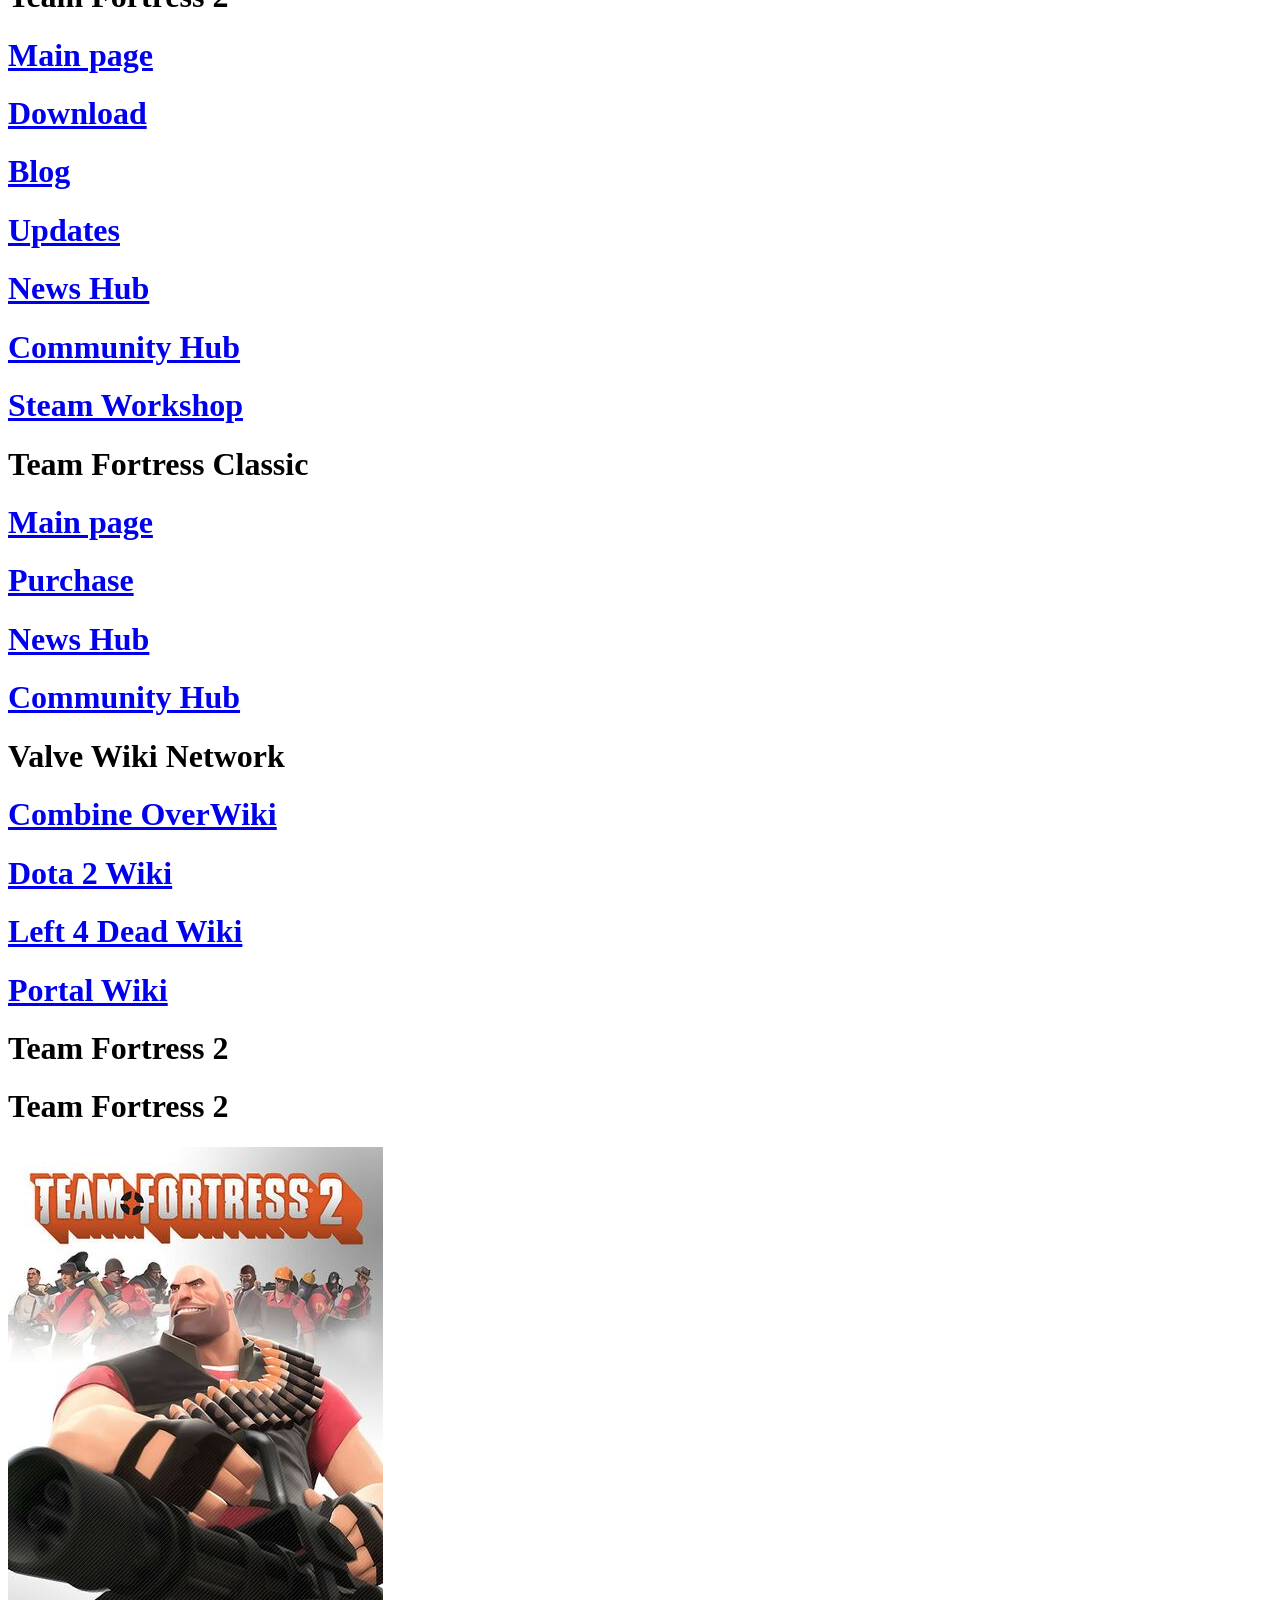
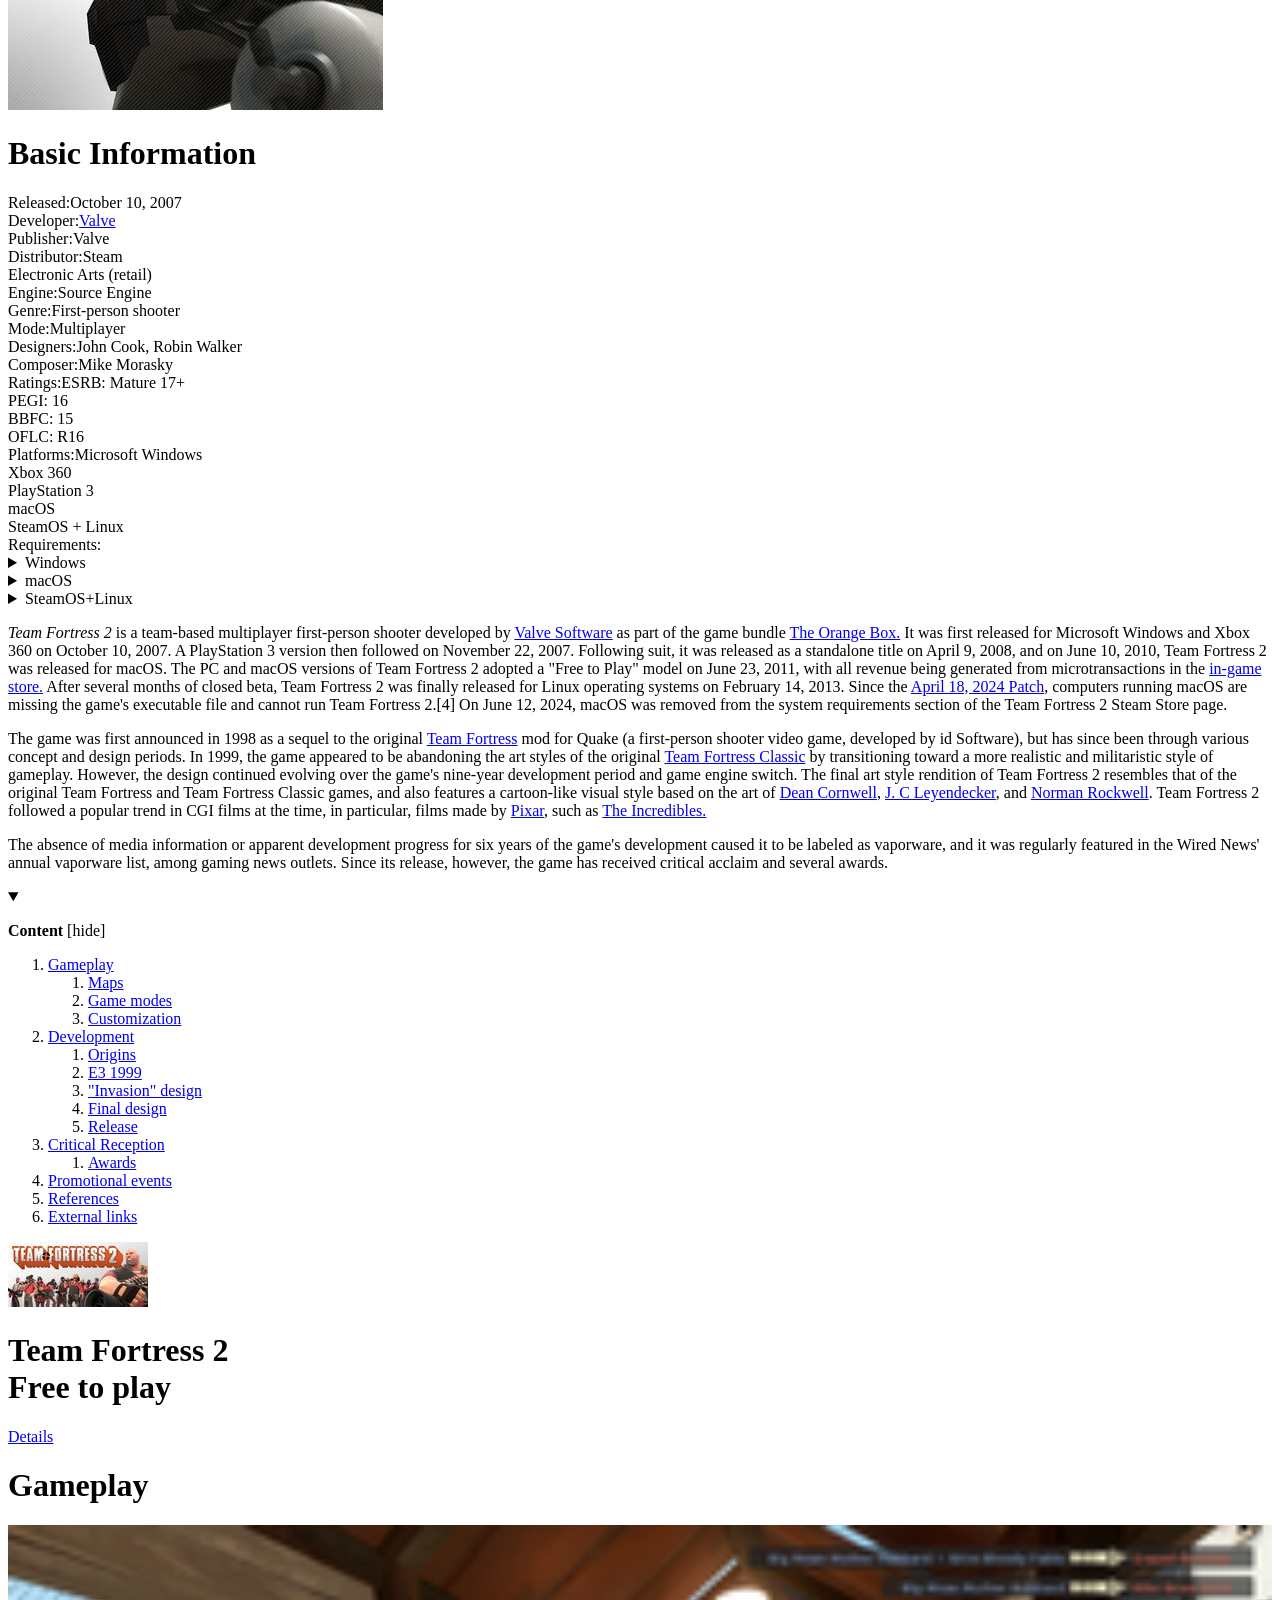
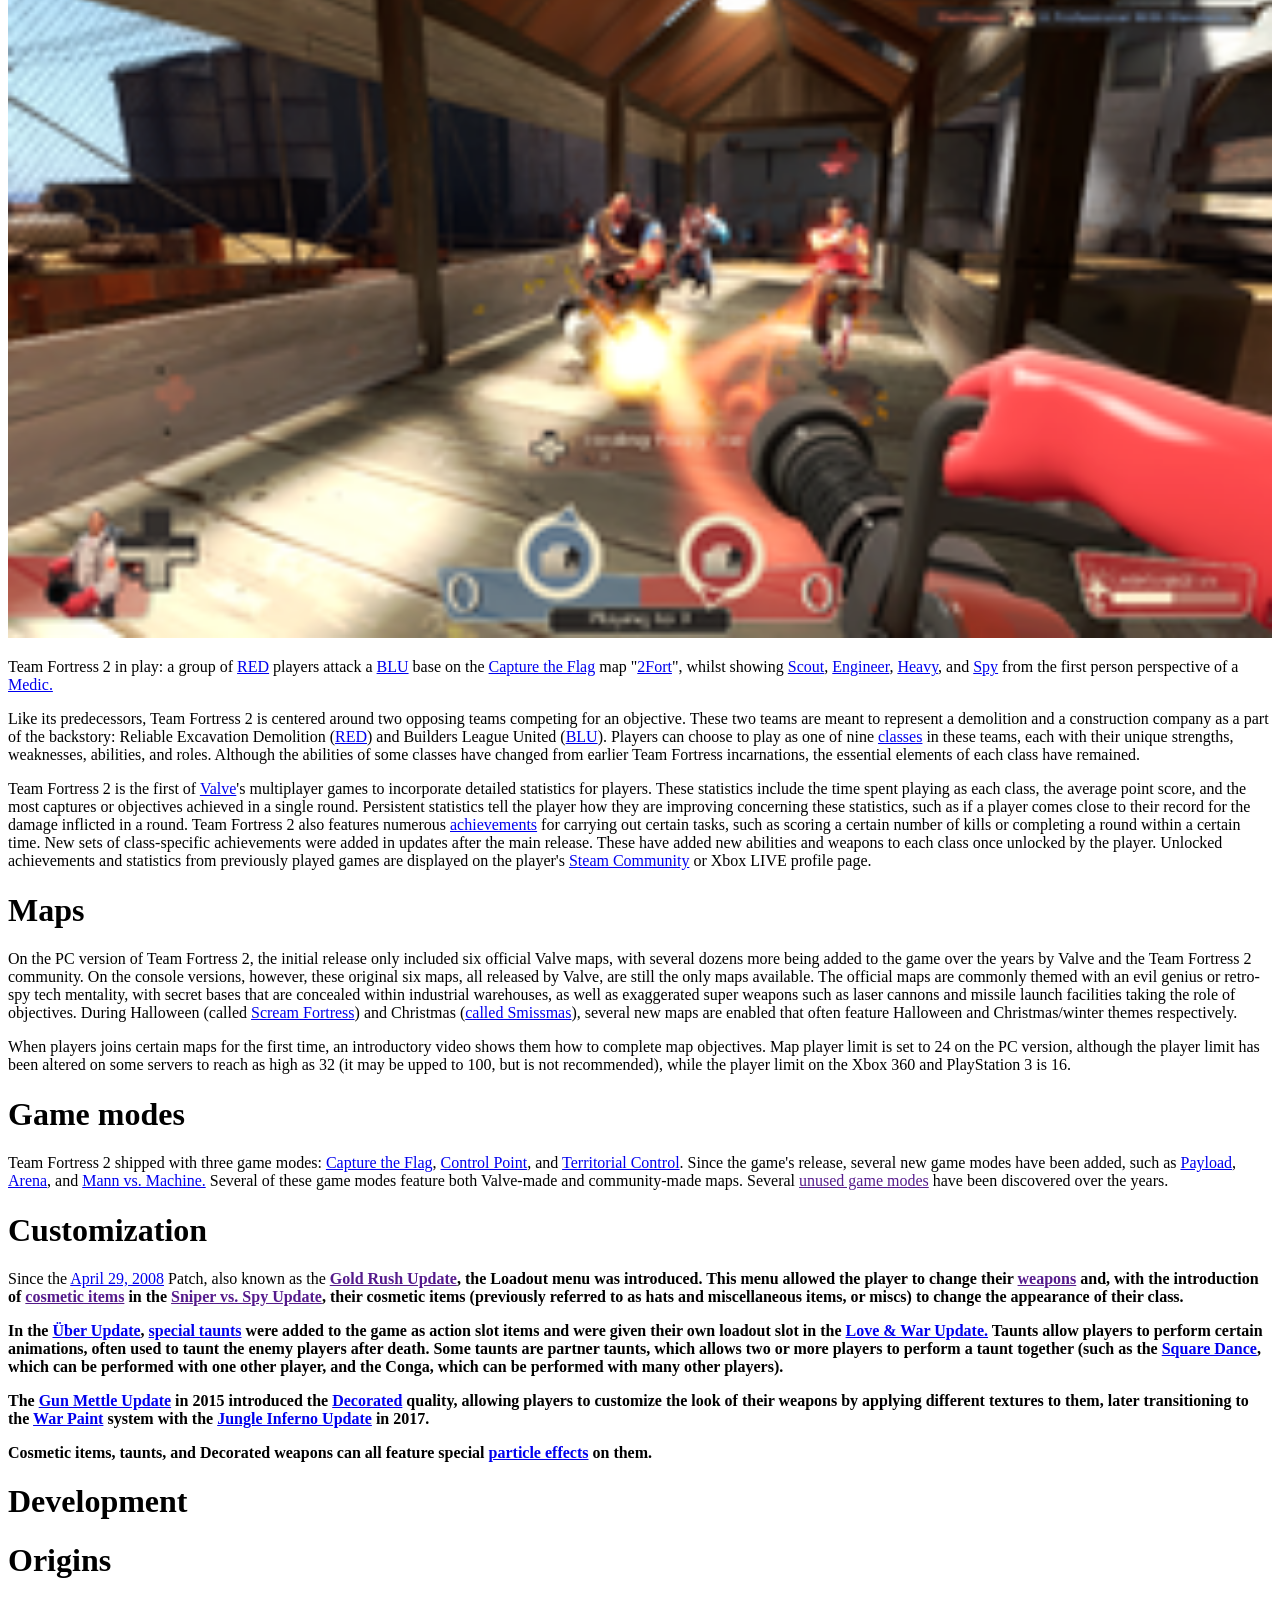
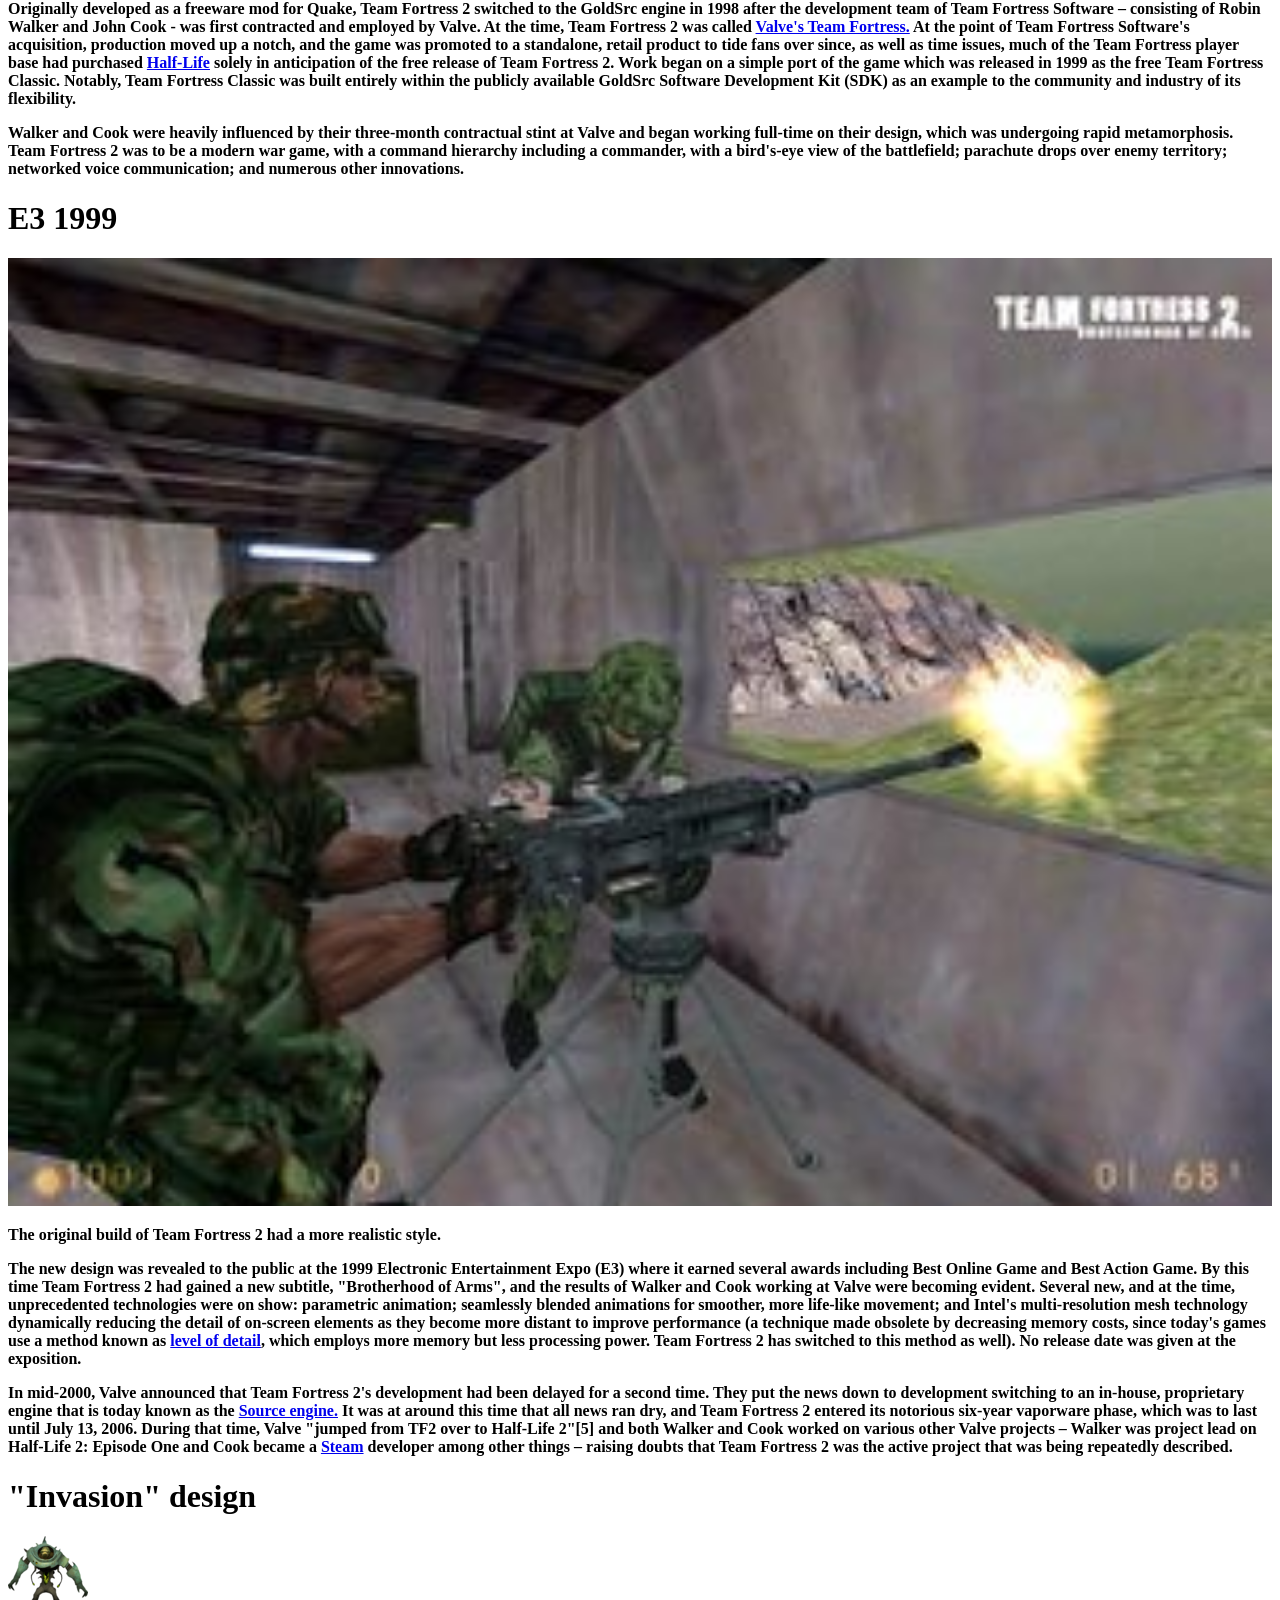
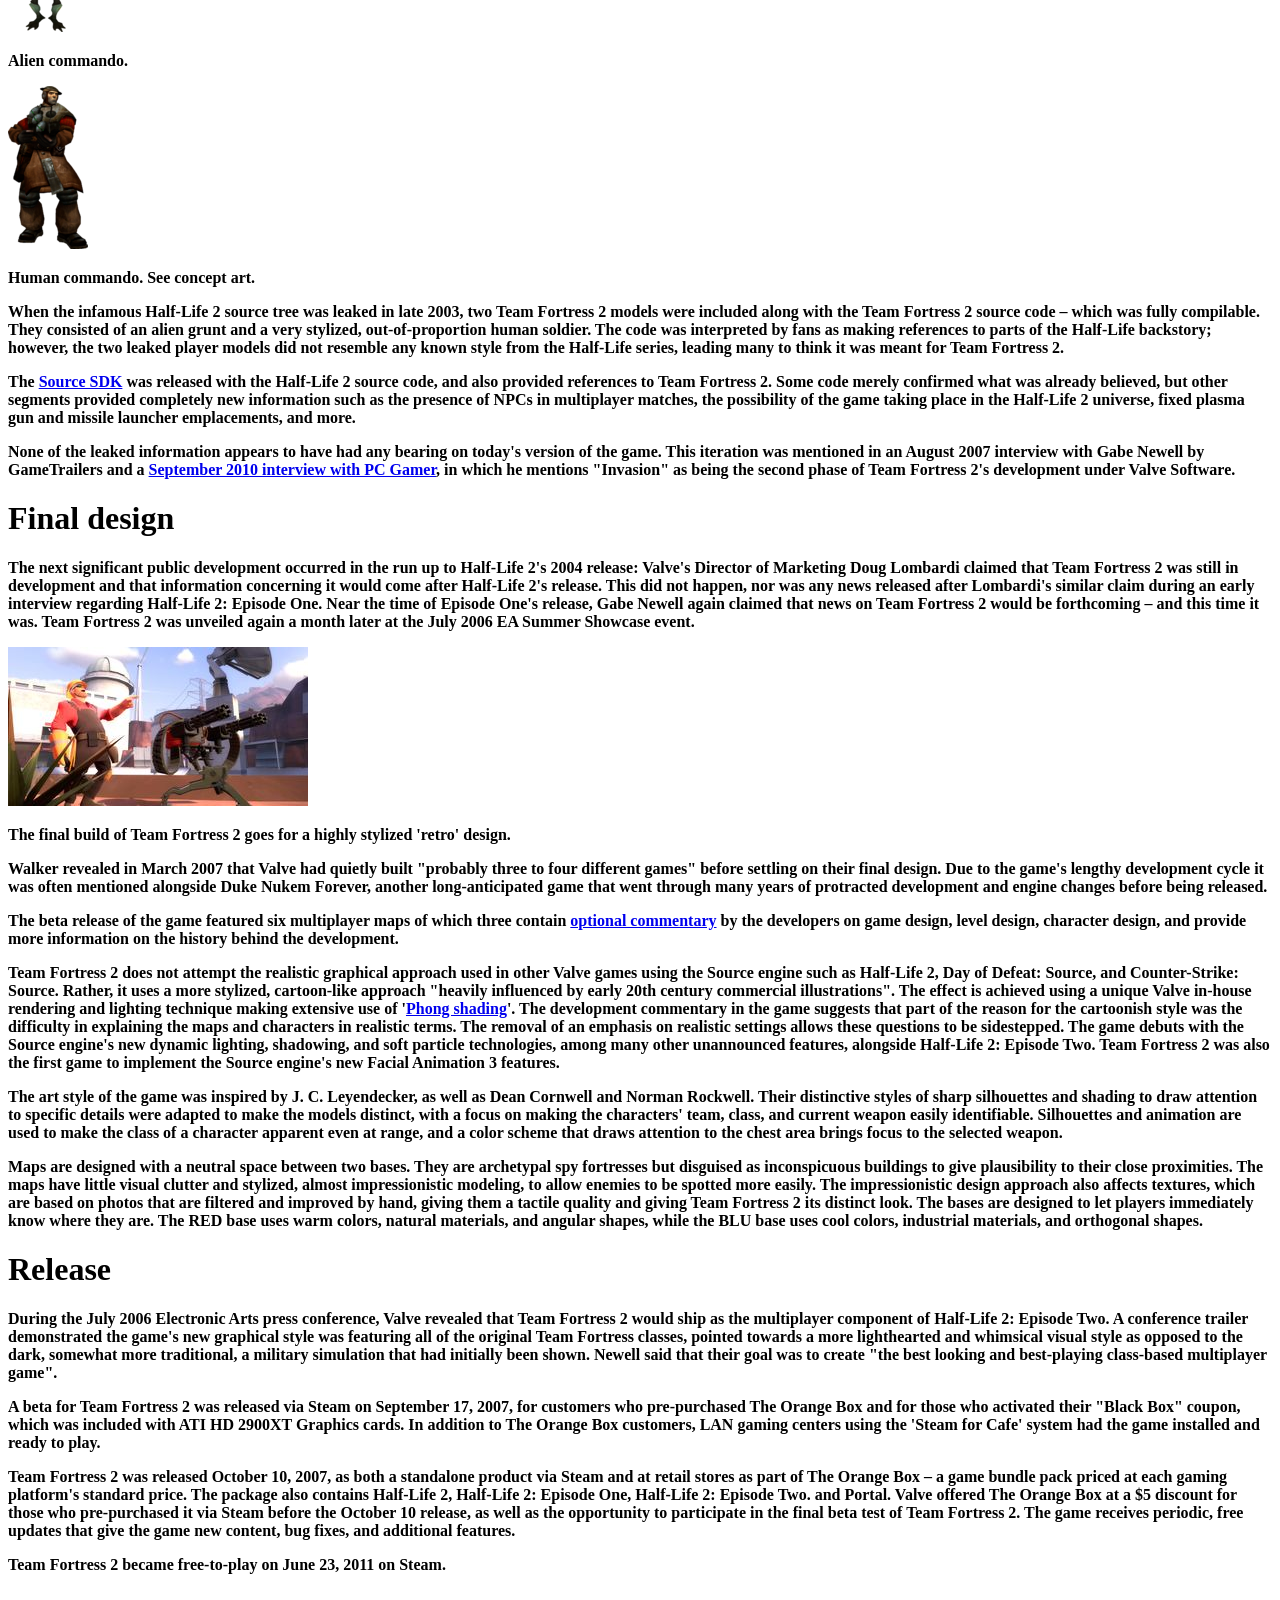
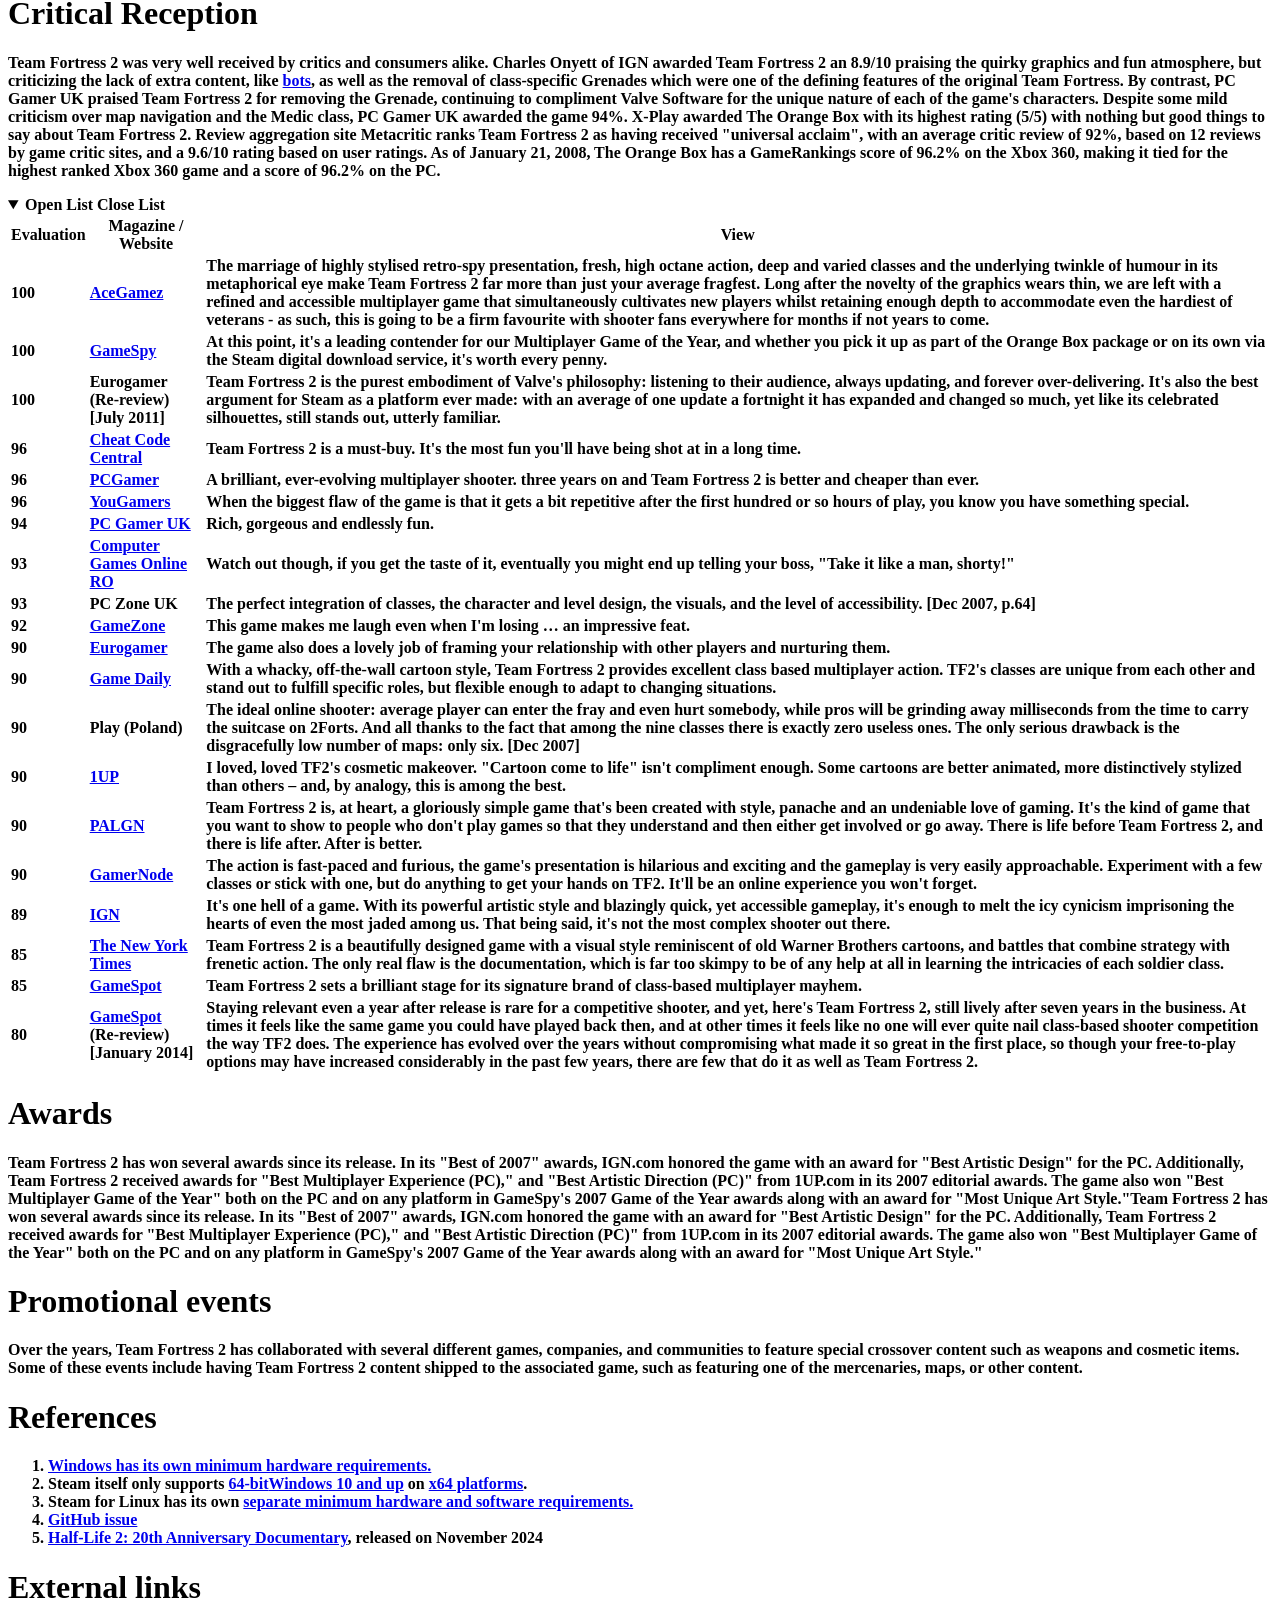
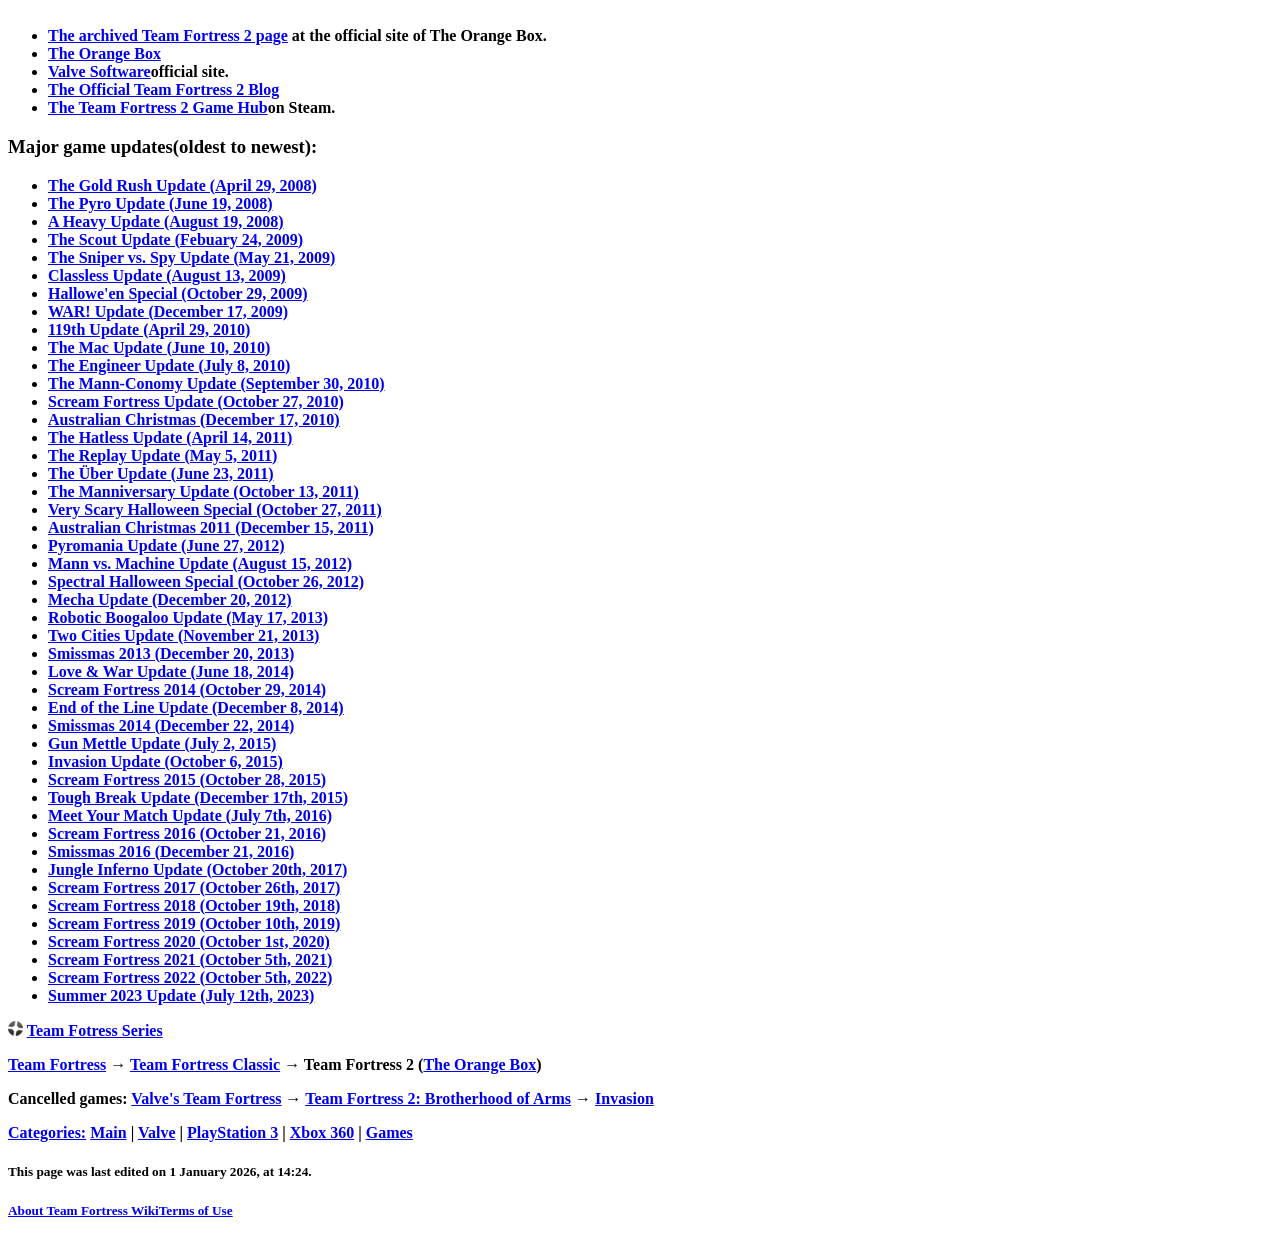
==== commit 803234b6: "Update index.html" ====
--- a/index.html
+++ b/index.html
@@ -4,7 +4,7 @@
   <meta charset="utf-8">
   <meta name="viewport" content="width=device-width, initial-scale=1.0">
   <title>Wiki TF2</title>
-  <link rel="stylesheet" href="style.css?v=2">
+  <link rel="stylesheet" href="teamfortress2-style.css?v=2">
   <link href="https://fonts.googleapis.com/css2?family=Gajraj+One&display=swap" rel="stylesheet">
   <link href="https://fonts.googleapis.com/css2?family=Galindo&display=swap" rel="stylesheet">
 </head>
@@ -13,7 +13,7 @@
 <header>
   <div class="top">
     <h1 class="shapka">
-      <img src="https://cdn.worldvectorlogo.com/logos/team-fortress.svg" class="icon">
+      <img src="images/Shapka-Icon.svg" class="icon">
       Team Fortress 2 FAN
     </h1>
 	<label for="burger-check" class="burger-menu">
@@ -112,7 +112,7 @@
       <div class="box">
         <div class="box-main">
           <h1 class="box-name">Team Fortress 2</h1>
-          <img src="https://wiki.teamfortress.com/w/images/thumb/d/d9/TF2_Boxart.png/375px-TF2_Boxart.png.jpeg" class="img">
+          <img src="images/TF2_BoxArt.png" class="img">
           <h1>Basic Information</h1>
           <div class="infobox-container">
             <div class="row"><span class="label">Released:</span><span class="value">October 10, 2007</span></div>
@@ -202,13 +202,11 @@
 		<li><a href="#references" class="content-li">References</a></li>
 		<li><a href="#external-links" class="content-li">External links</a></li>
        </ol>
-	   </ol>
-	    
 	  </details> 
 	  </div>
 	  
 	  <div class="steam-tf">
-        <img src="https://wiki.teamfortress.com/w/images/thumb/7/7d/Game_icon_440.jpg/140px-Game_icon_440.jpg" class="img-steam"> 
+        <img src="images/Game_Icon.jpg" class="img-steam"> 
         <h1>Team Fortress 2<br>Free to play</h1>
         <span class="details-btn"><a href="https://store.steampowered.com/app/440/" target="_blank" class="links-text-steamtf2">Details</a></span>
       </div>
@@ -218,7 +216,7 @@
 
       <div class="gameplay-main">
         <div class="gameplay">
-          <img src="https://wiki.teamfortress.com/w/images/thumb/b/bd/Team_Fortress_2_Screenshot.png/250px-Team_Fortress_2_Screenshot.png" class="img-gameplay" style="width: 100%;">
+          <img src="images/Gameplay-Screenshot.png" class="img-gameplay" style="width: 100%;">
           <p class="gameplay-box-text">Team Fortress 2 in play: a group of <a href="https://wiki.teamfortress.com/wiki/RED" class="links-text">RED</a> players attack a <a href="https://wiki.teamfortress.com/wiki/BLU" class="links-text">BLU</a> base on the <a href="https://wiki.teamfortress.com/wiki/Capture_the_Flag" class="links-text">Capture the Flag</a> map "<a href="https://wiki.teamfortress.com/wiki/2Fort" class="links-text">2Fort</a>", whilst showing <a href="https://wiki.teamfortress.com/wiki/Scout" class="links-text">Scout</a>, <a href="https://wiki.teamfortress.com/wiki/Engineer" class="links-text">Engineer</a>, <a href="https://wiki.teamfortress.com/wiki/Heavy" class="links-text">Heavy</a>, and <a href="https://wiki.teamfortress.com/wiki/Spy" class="links-text">Spy</a> from the first person perspective of a <a href="https://wiki.teamfortress.com/wiki/Medic" class="links-text">Medic.</a></p>
         </div>
           <p class="gameplay-text">Like its predecessors, Team Fortress 2 is centered around two opposing teams competing for an objective. These two teams are meant to represent a demolition and a construction company as a part of the backstory: Reliable Excavation Demolition (<a href="https://wiki.teamfortress.com/wiki/RED" class="links-text">RED</a>) and Builders League United (<a href="https://wiki.teamfortress.com/wiki/BLU" class="links-text">BLU</a>). Players can choose to play as one of nine <a href="https://wiki.teamfortress.com/wiki/Classes" class="links-text">classes</a> in these teams, each with their unique strengths, weaknesses, abilities, and roles. Although the abilities of some classes have changed from earlier Team Fortress incarnations, the essential elements of each class have remained.</p>
@@ -239,6 +237,7 @@
 	 
 	  <div>
 	    <p>Team Fortress 2 shipped with three game modes: <a href="https://wiki.teamfortress.com/wiki/Capture_the_Flag" class="links-text">Capture the Flag</a>, <a href="https://wiki.teamfortress.com/wiki/Control_Point_(game_mode)" class="links-text">Control Point</a>, and <a href="https://wiki.teamfortress.com/wiki/Territorial_Control" class="links-text">Territorial Control</a>. Since the game's release, several new game modes have been added, such as <a href="https://wiki.teamfortress.com/wiki/Payload" class="links-text">Payload</a>, <a href="https://wiki.teamfortress.com/wiki/Arena" class="links-text">Arena</a>, and <a href="https://wiki.teamfortress.com/wiki/Mann_vs._Machine" class="links-text">Mann vs. Machine.</a> Several of these game modes feature both Valve-made and community-made maps. Several <a href="" class="links-text">unused game modes</a> have been discovered over the years.</p>
+	 
 	  </div>
 	 
 	  <h1 id="customization" class="customization-header">Customization</h1>
@@ -267,7 +266,7 @@
 	  
 	  <div>
 	   <div class="img-e3-1999">
-	    <img src="https://wiki.teamfortress.com/w/images/thumb/e/e0/Tf2oldstlye.jpg/300px-Tf2oldstlye.jpg" style="width: 100%;">
+	    <img src="images/TF2-Old-Style.jpg" style="width: 100%;">
 	    <p>The original build of Team Fortress 2 had a more realistic style.</p>
 	   </div>
 	   <p>The new design was revealed to the public at the 1999 Electronic Entertainment Expo (E3) where it earned several awards including Best Online Game and Best Action Game. By this time Team Fortress 2 had gained a new subtitle, <a class="https://wiki.teamfortress.com/wiki/Team_Fortress_2:_Brotherhood_of_Arms" class="links-text">"Brotherhood of Arms"</a>, and the results of Walker and Cook working at Valve were becoming evident. Several new, and at the time, unprecedented technologies were on show: parametric animation; seamlessly blended animations for smoother, more life-like movement; and Intel's multi-resolution mesh technology dynamically reducing the detail of on-screen elements as they become more distant to improve performance (a technique made obsolete by decreasing memory costs, since today's games use a method known as <a href="http://developer.valvesoftware.com/wiki/LOD" class="links-text">level of detail</a>, which employs more memory but less processing power. Team Fortress 2 has switched to this method as well). No release date was given at the exposition.</p>
@@ -278,11 +277,11 @@
 	  <div class="line-header"></div>
 	  <div class="images-row">
 	  <div class="alien-img">
-	   <img src="https://wiki.teamfortress.com/w/images/thumb/7/7c/Invaliencommando.png/80px-Invaliencommando.png" class="img-alien">
+	   <img src="images/Invalien-Commando.png" class="img-alien">
 	   <p>Alien commando.</p>
 	  </div>
 	  <div class="commando-img">
-	     <img src="https://wiki.teamfortress.com/w/images/thumb/1/15/Invhumancommando.png/80px-Invhumancommando.png" class="img-alien">
+	     <img src="images/Invhuman-Commando.png" class="img-alien">
 	     <p>Human commando. See concept art.</p>
 	  </div>
 	  </div>
@@ -296,7 +295,7 @@
 	   <div class="line-header"></div>
 	    <p>The next significant public development occurred in the run up to Half-Life 2's 2004 release: Valve's Director of Marketing Doug Lombardi claimed that Team Fortress 2 was still in development and that information concerning it would come after Half-Life 2's release. This did not happen, nor was any news released after Lombardi's similar claim during an early interview regarding Half-Life 2: Episode One. Near the time of Episode One's release, Gabe Newell again claimed that news on Team Fortress 2 would be forthcoming – and this time it was. Team Fortress 2 was unveiled again a month later at the July 2006 EA Summer Showcase event.</p>
 	   <div class="engi-img">
-	     <img src="https://wiki.teamfortress.com/w/images/thumb/e/ea/Tf2newstyle.jpeg/300px-Tf2newstyle.jpeg" class="img-engi">
+	     <img src="images/TF2-New-Style.jpeg" class="img-engi">
 	      <p>The final build of Team Fortress 2 goes for a highly stylized 'retro' design.</p>
 	   </div>
 	  </div>
@@ -533,7 +532,7 @@
 	   <footer>
 	    <div class="team-fortress-series-main">
 	     <div class="team-fortress-series">
-	      <img src="https://wiki.teamfortress.com/w/images/thumb/4/4c/TF2_crosshair.png/15px-TF2_crosshair.png">
+	      <img src="images/TF2-Mini-Icon.png">
           <span><a href="https://wiki.teamfortress.com/wiki/Team_Fortress_series" class="links-text-series">Team Fotress Series</a></span>		
 	     </div>
 		 <div class="series">
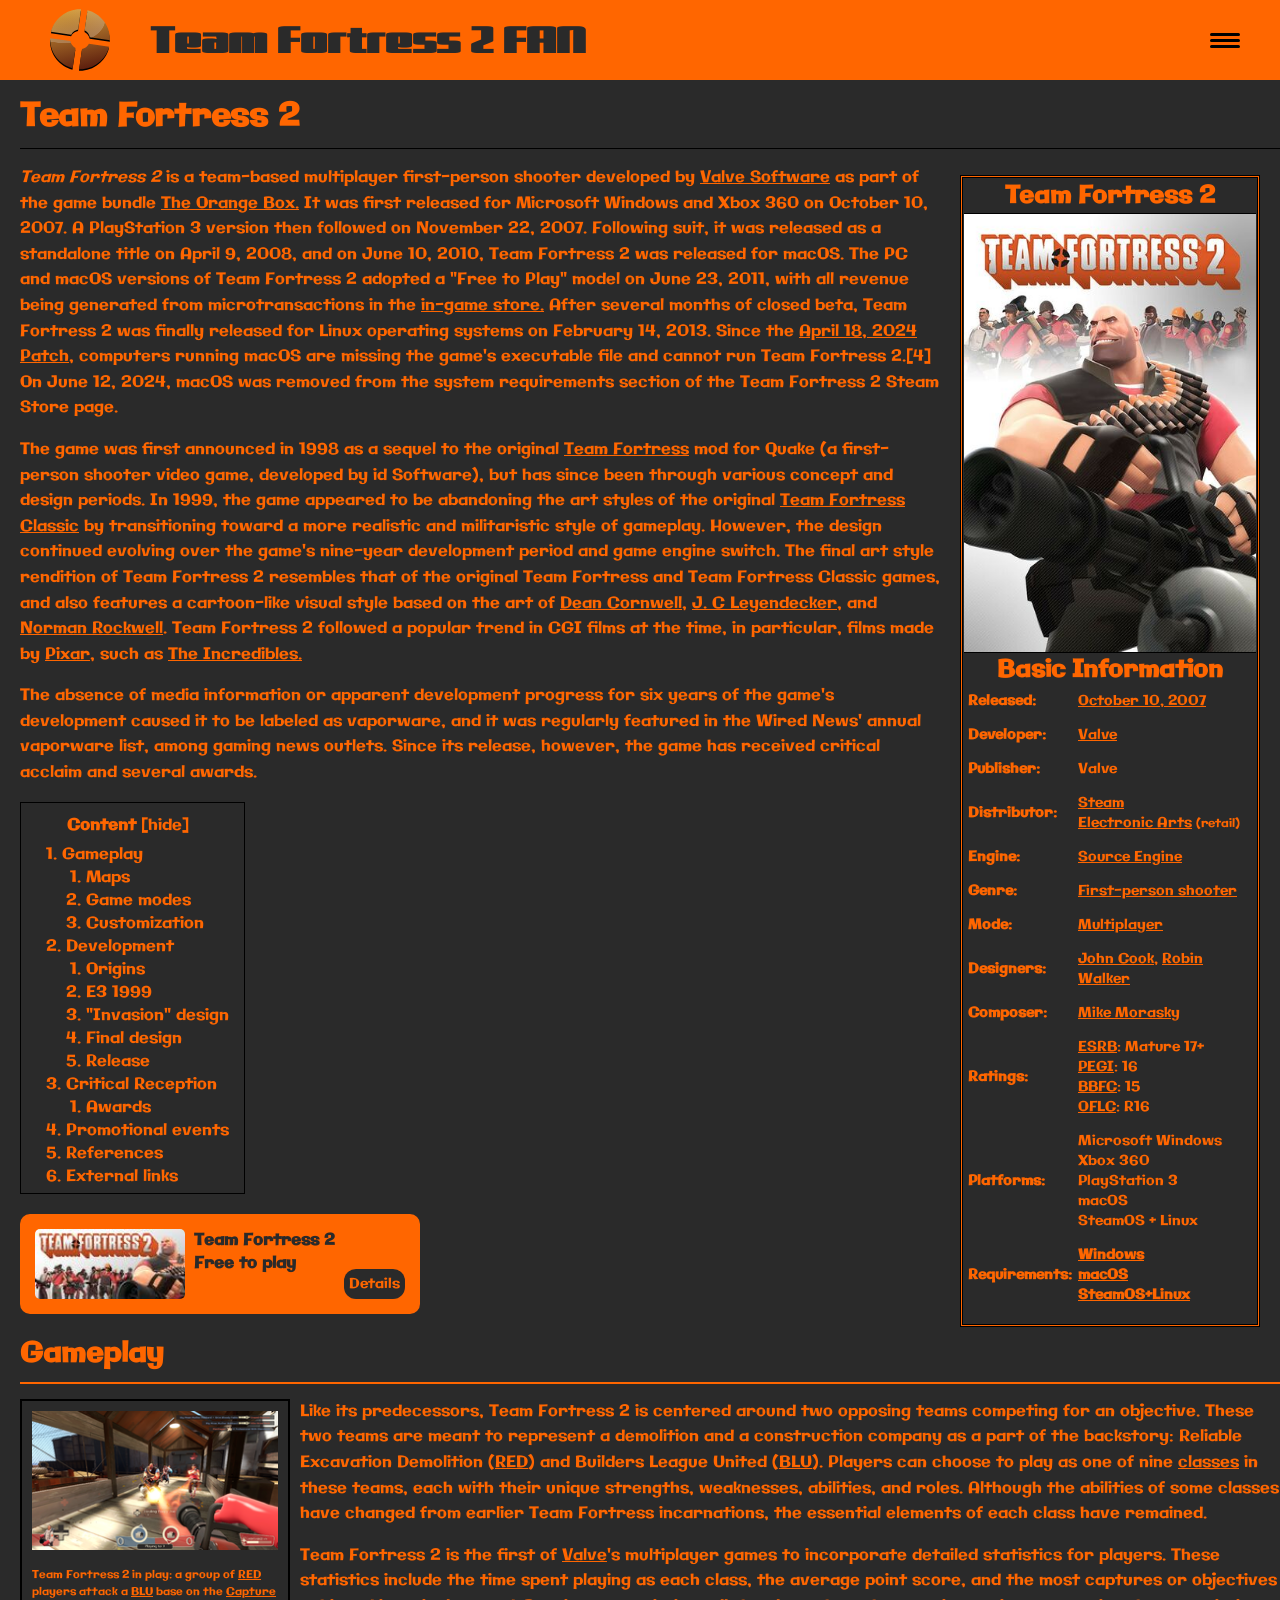
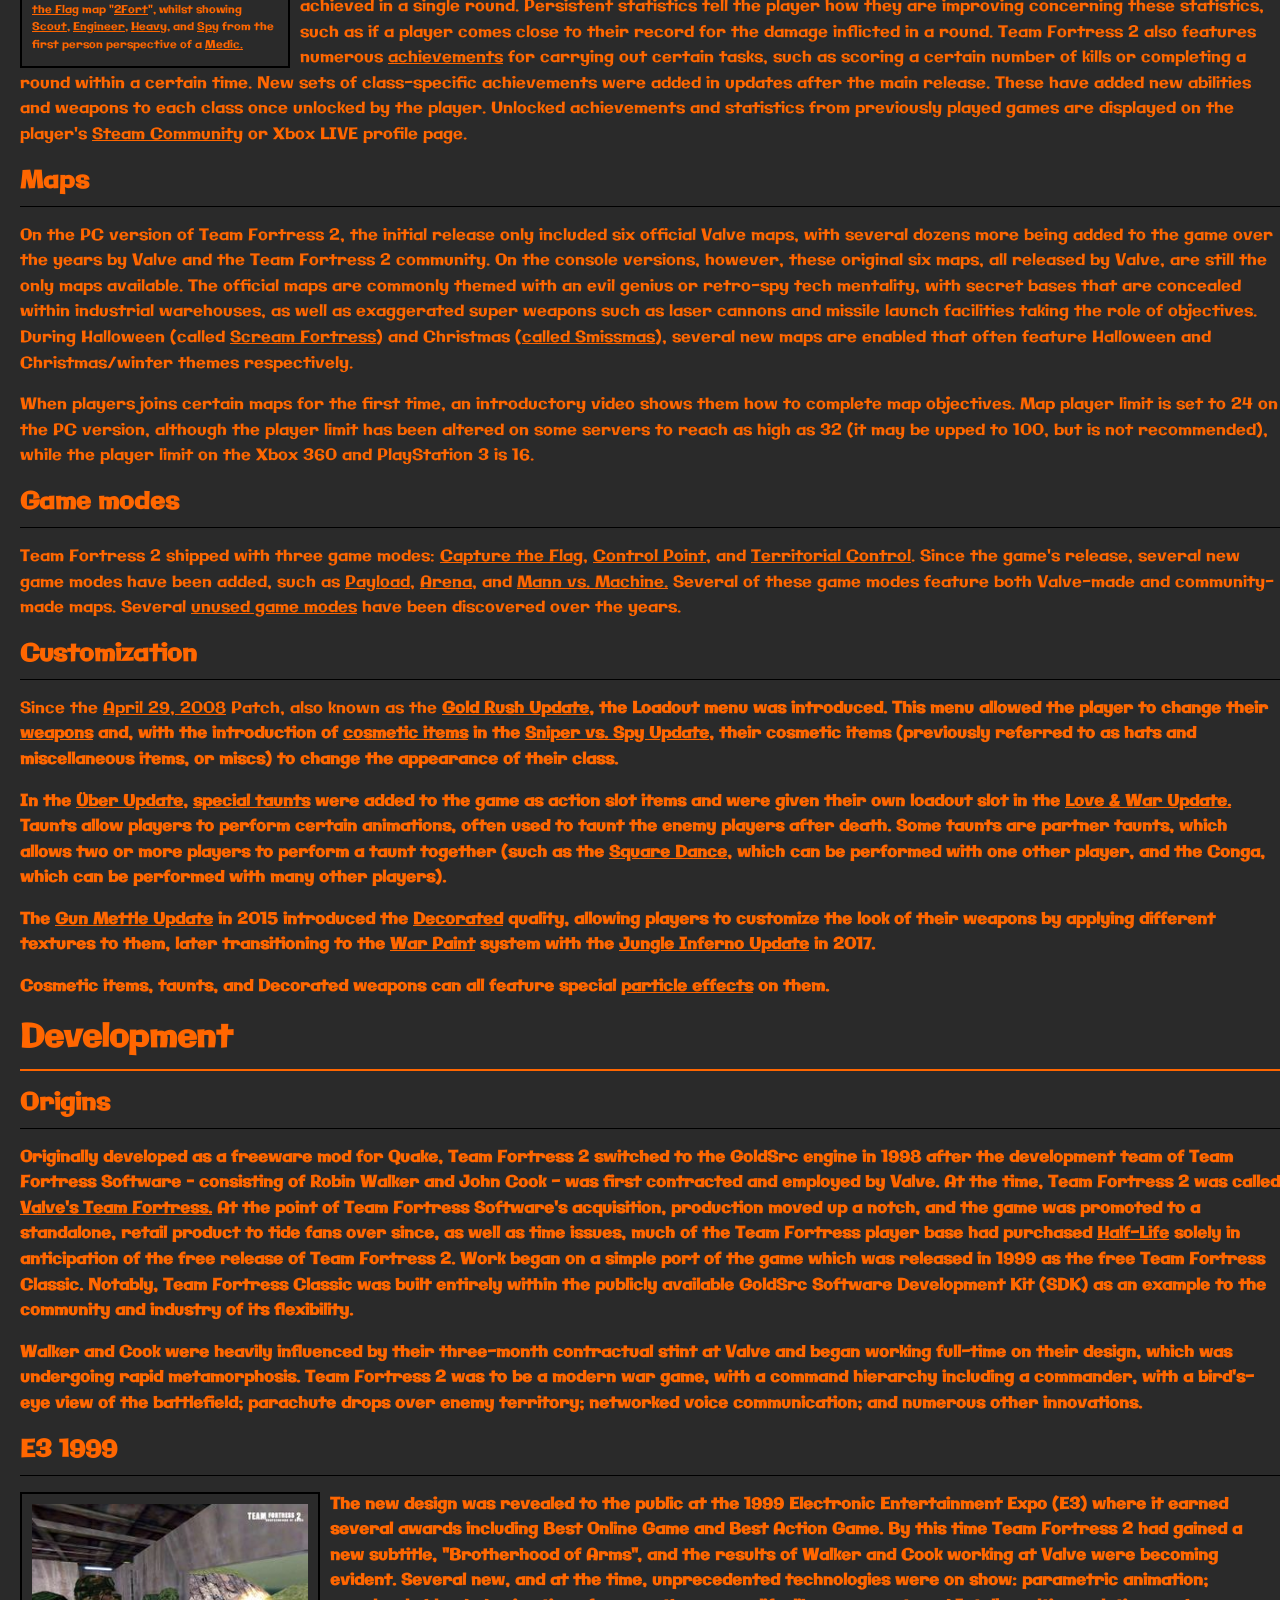
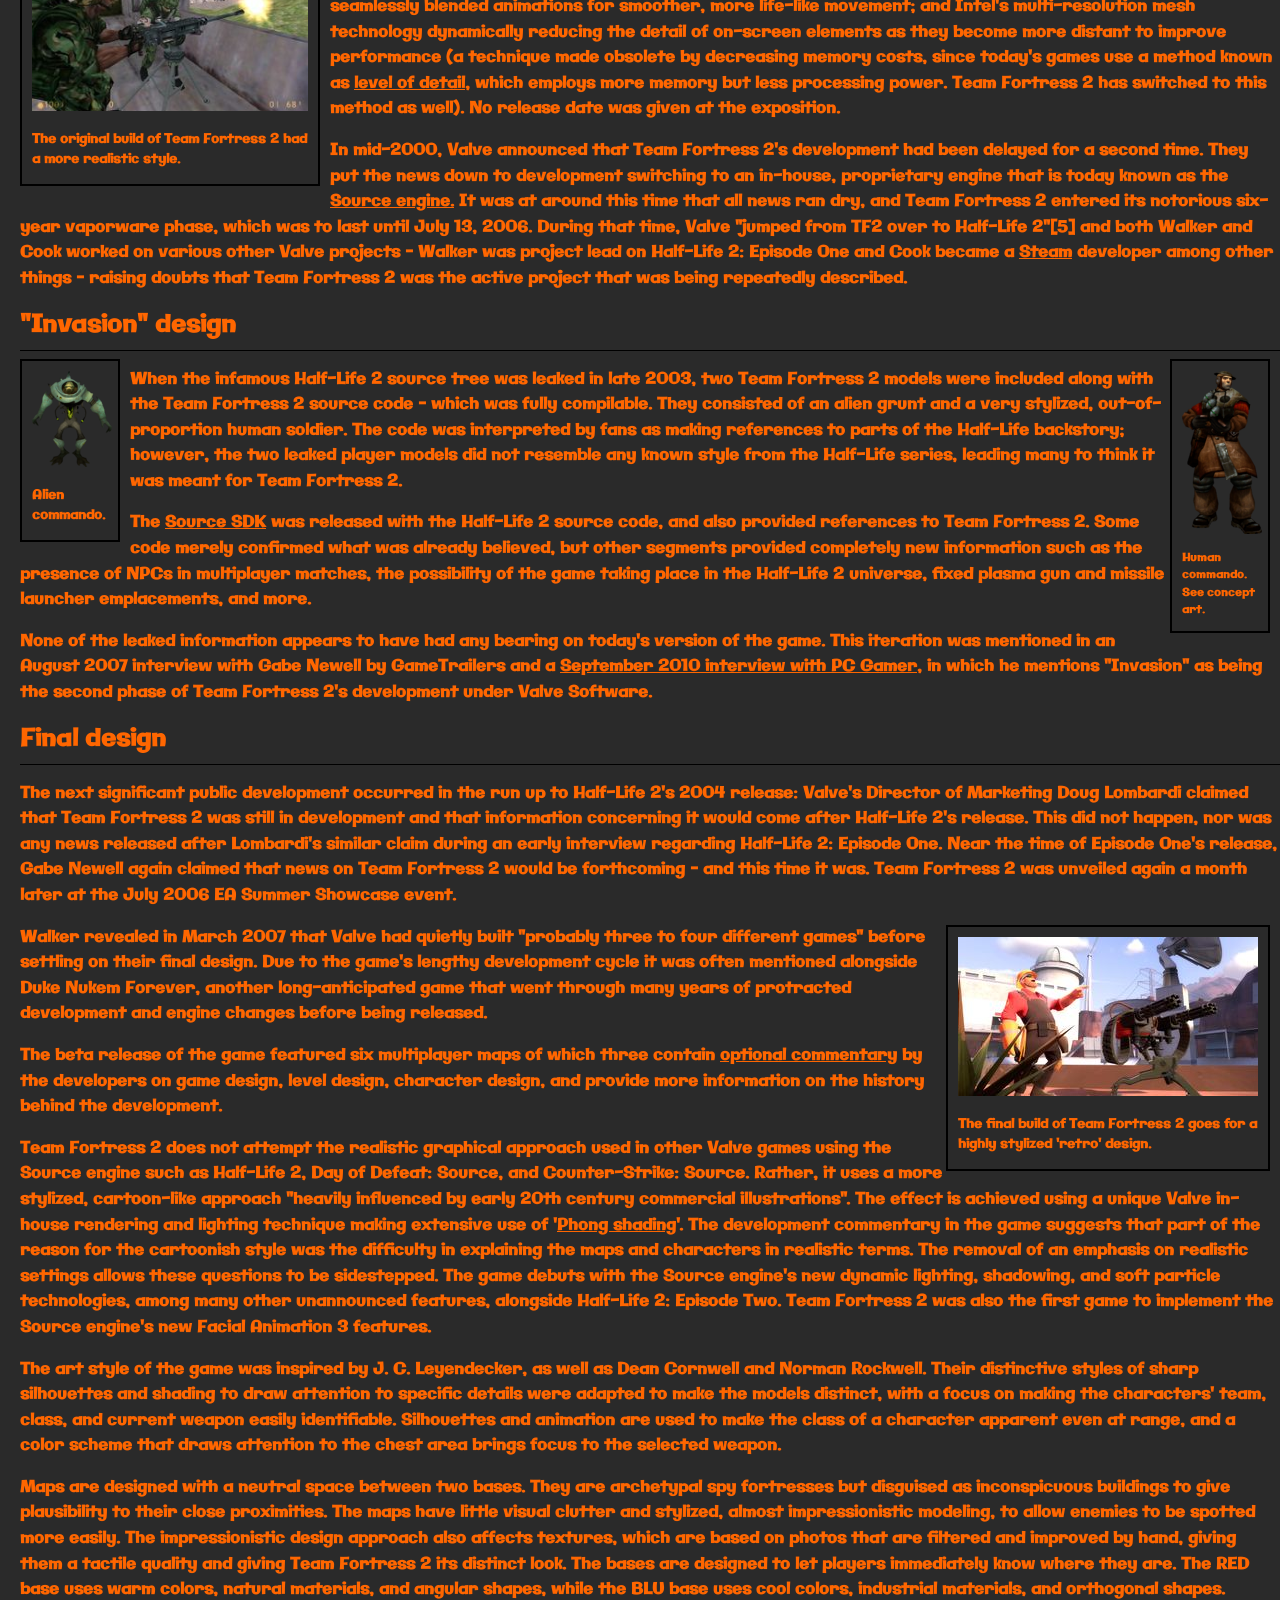
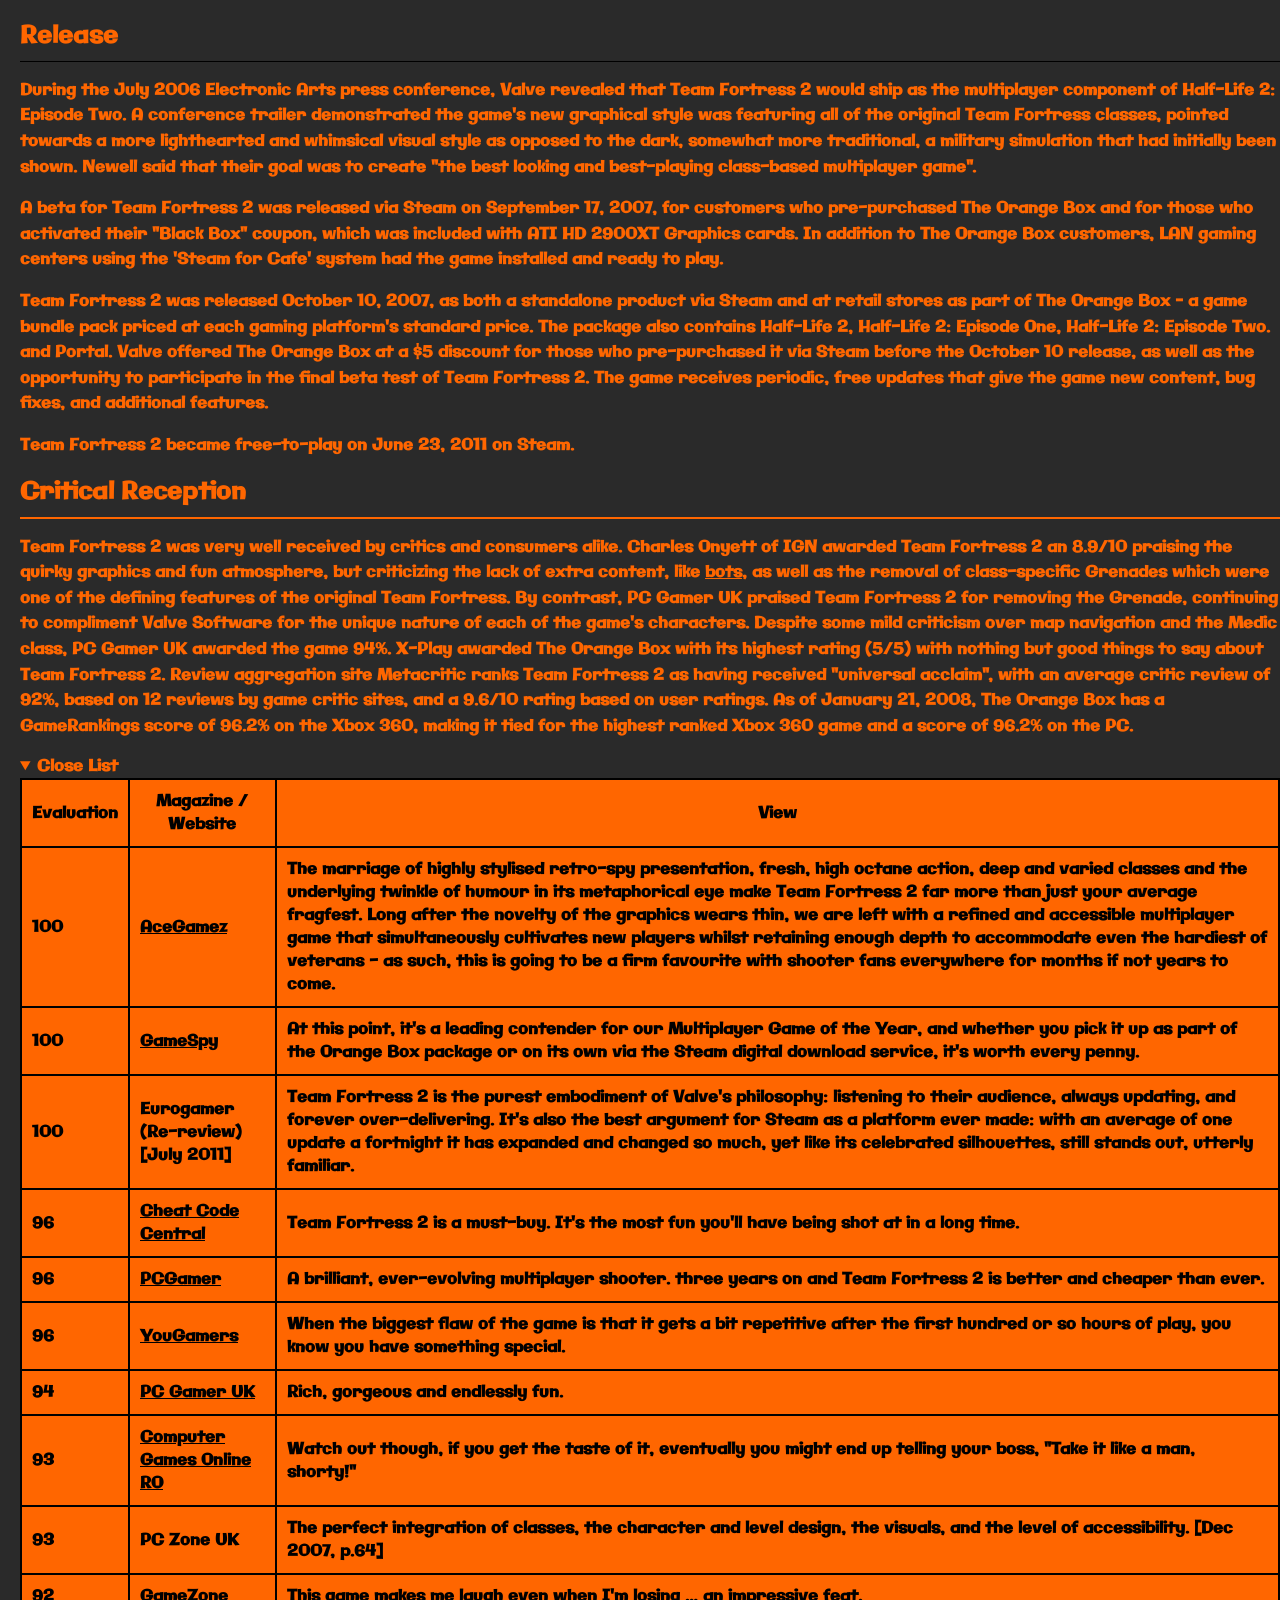
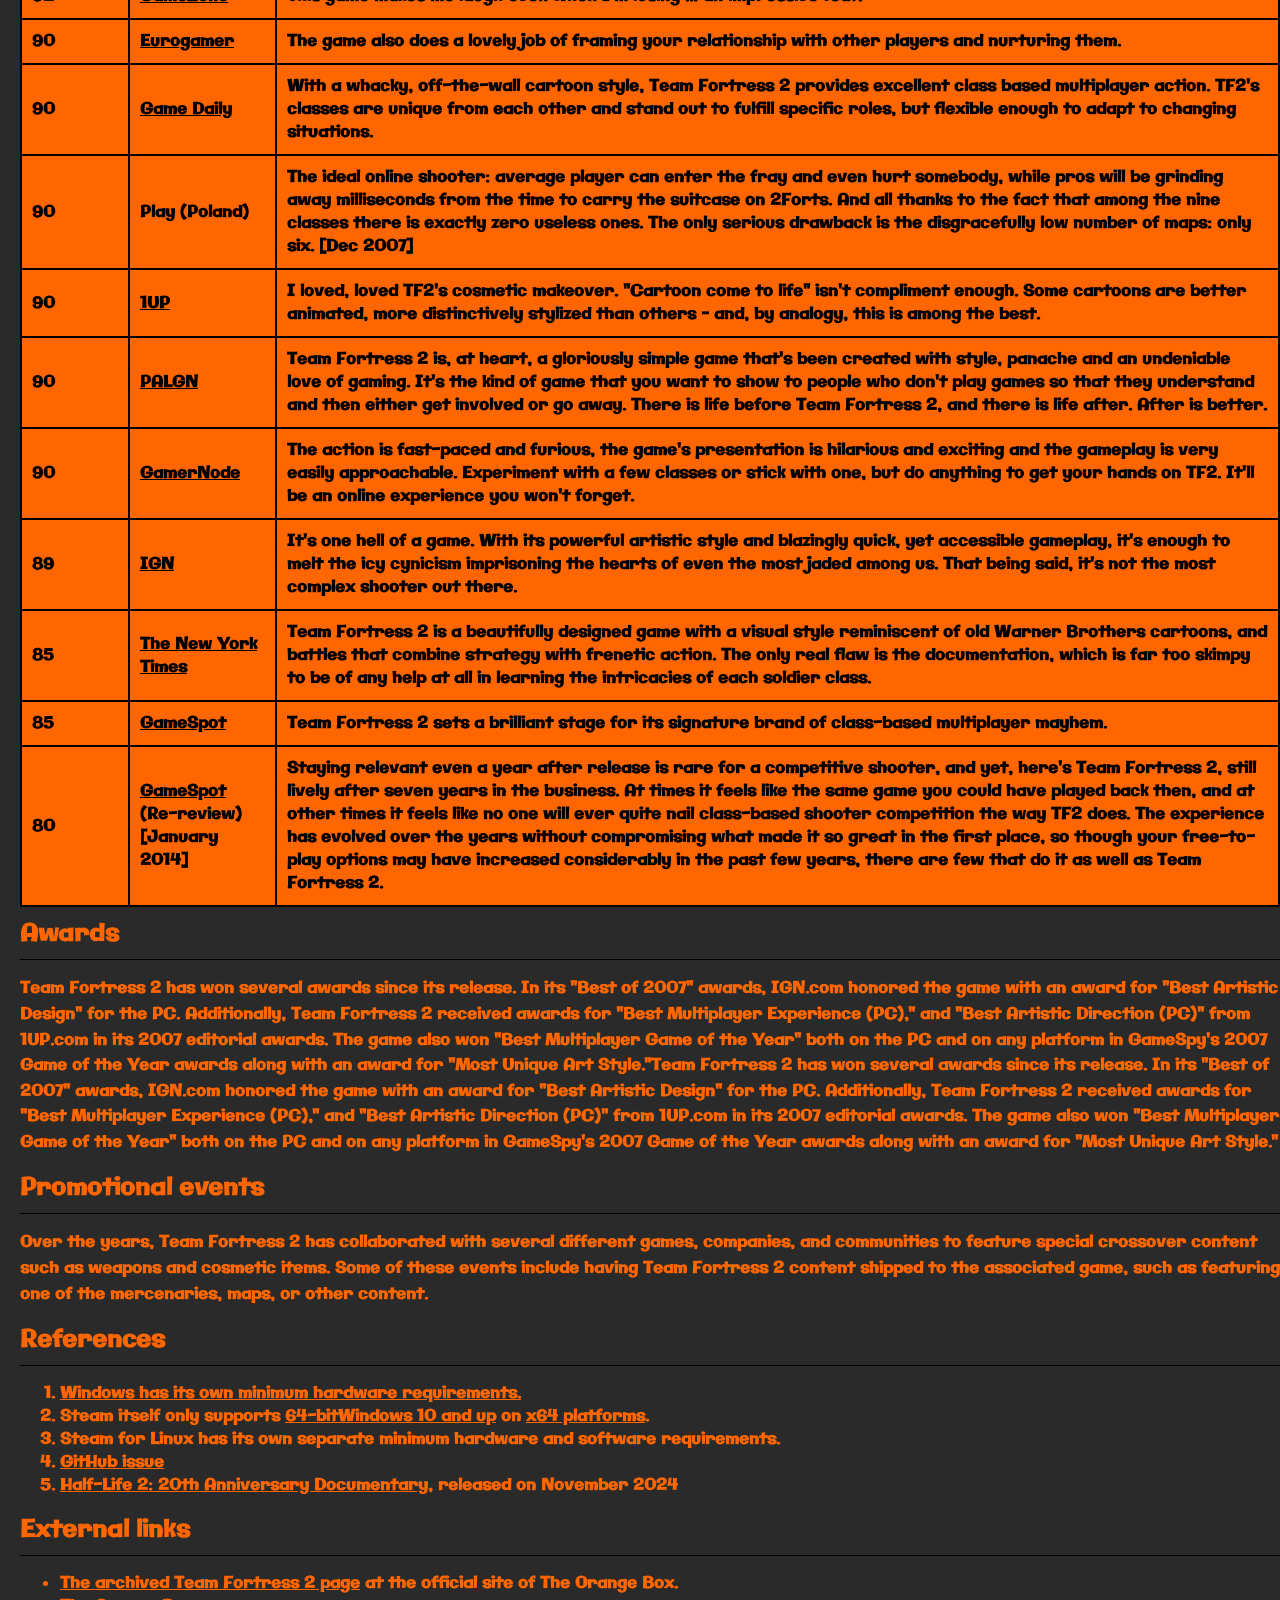
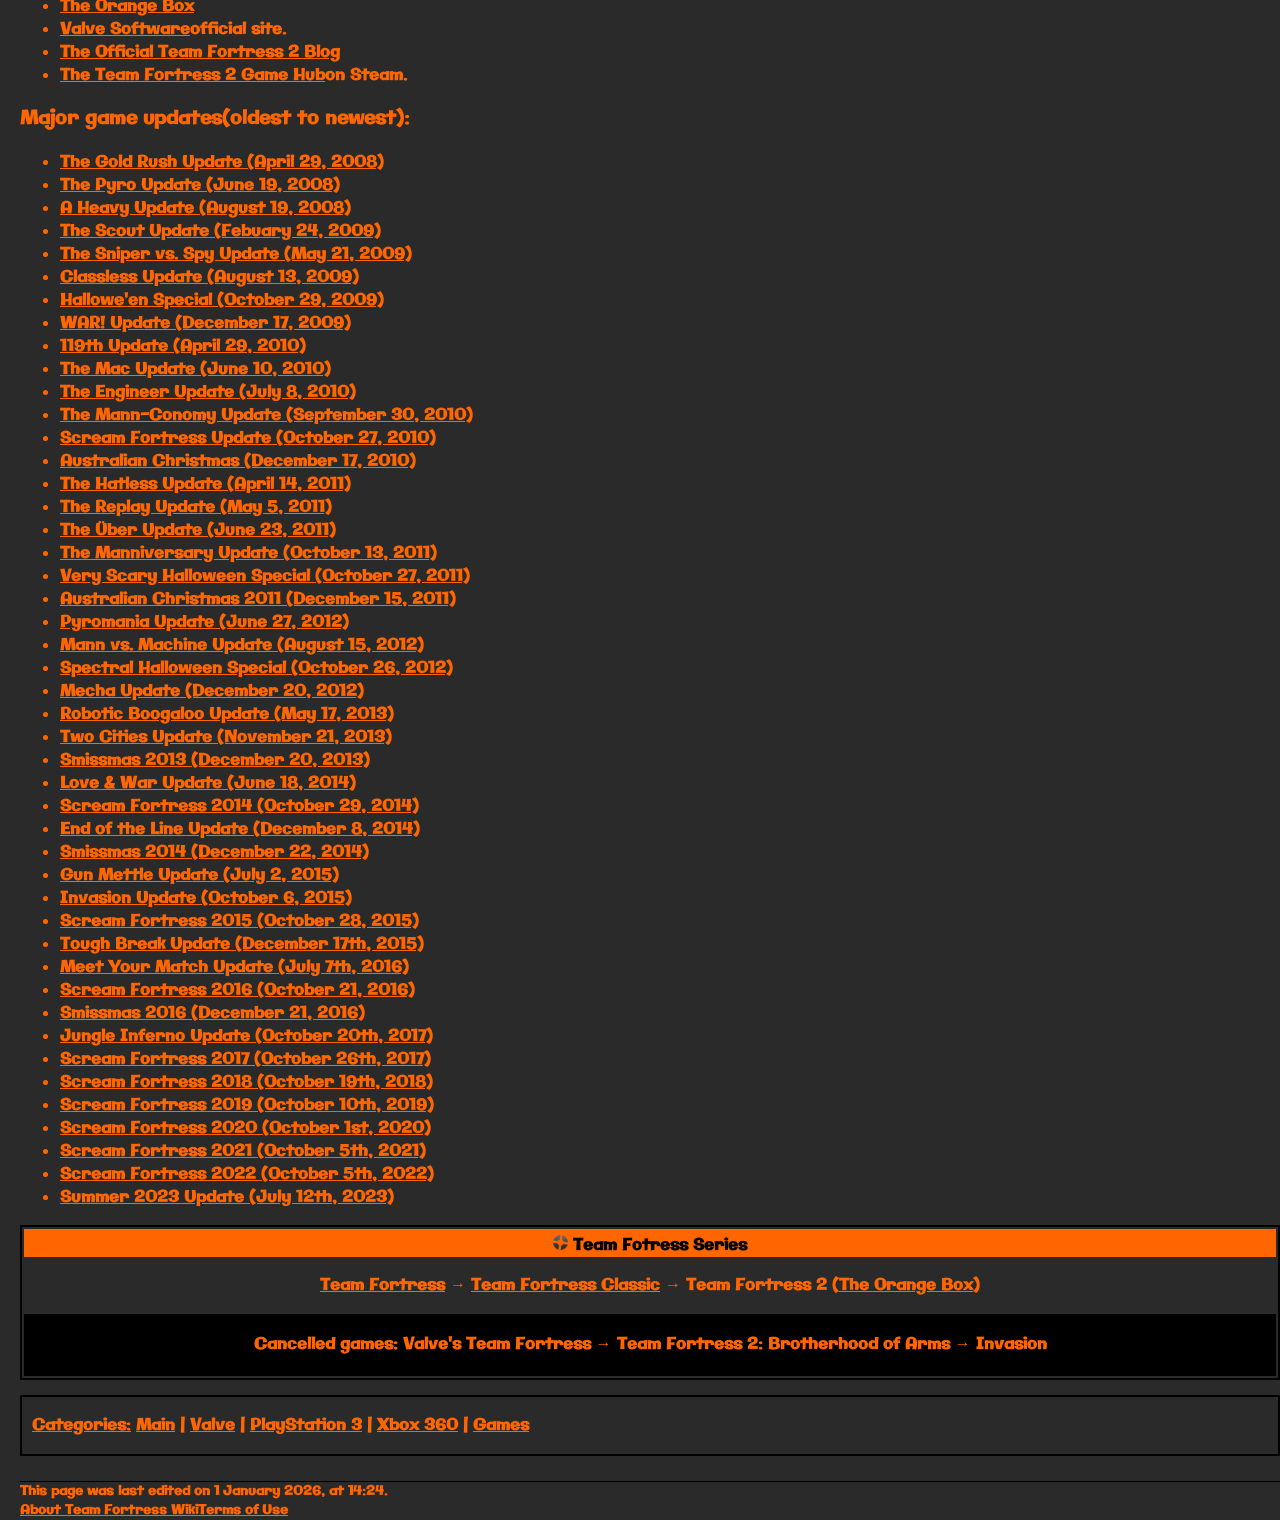
==== commit e7437f35: "Update index.html" ====
--- a/index.html
+++ b/index.html
@@ -115,45 +115,71 @@
           <img src="images/TF2_BoxArt.png" class="img">
           <h1>Basic Information</h1>
           <div class="infobox-container">
-            <div class="row"><span class="label">Released:</span><span class="value">October 10, 2007</span></div>
-            <div class="row"><span class="label">Developer:</span><span class="value"><a href="#">Valve</a></span></div>
+            <div class="row">
+			 <span class="label">Released:</span>
+			 <span class="value">
+              <details>
+               <summary>October 10, 2007</summary>
+                <ul>
+                 <li><b>Microsoft Windows,</b></li>
+                 <li><b>Xbox 360</b> <small>(The Orange Box)</small></li>
+                 <li>October 10, 2007 <small>(NA)</small></li>    
+                 <li>October 18, 2007 <small>(EU)</small></li>
+				 <li>October 19, 2007 <small>(UK)</small></li>
+				 <li>October 25, 2007 <small>(AU)</small></li>
+				 <li><b>Microsoft Windows</b></li>
+				 <li><small>(standalone)</small></li>
+				 <li>April 9, 2008 <small>(NA)</small></li>
+				 <li>April 11, 2008 <small>(WW)</small></li>
+				 <li>PlayStation 3</li>
+				 <li>December 11, 2007 <small>(NA)</small></li>
+				 <li>November 22, 2007 <small>(AU)</small></li>
+				 <li><b>Steam</b></li>
+				 <li>October 10, 2007 <small>(Microsoft Windows)</small></li>
+				 <li>June 10, 2010 <small>(macOS)</small></li>
+				 <li>February 14, 2013<small> (Linux)</small></li>
+                </ul>
+             </details>
+			 </span>
+			</div>
+            <div class="row"><span class="label">Developer:</span><span class="value"><a href="https://wiki.teamfortress.com/wiki/Valve" class="box-links">Valve</a></span></div>
             <div class="row"><span class="label">Publisher:</span><span class="value">Valve</span></div>
-			<div class="row"><span class="label">Distributor:</span><span class="value">Steam<br>Electronic Arts (retail)</span></div>
-            <div class="row"><span class="label">Engine:</span><span class="value">Source Engine</span></div>
-            <div class="row"><span class="label">Genre:</span><span class="value">First-person shooter</span></div>
-			<div class="row"><span class="label">Mode:</span><span class="value">Multiplayer</span></div>
-			<div class="row"><span class="label">Designers:</span><span class="value">John Cook, Robin Walker</span></div>
-			<div class="row"><span class="label">Composer:</span><span class="value">Mike Morasky</span></div>
-			<div class="row"><span class="label">Ratings:</span><span class="value">ESRB: Mature 17+<br>PEGI: 16<br>BBFC: 15<br>OFLC: R16</span></div>
+			<div class="row"><span class="label">Distributor:</span><span class="value"><a href="https://wiki.teamfortress.com/wiki/Steam" class="box-links">Steam</a><br><a href="https://wiki.teamfortress.com/wiki/Electronic_Arts" class="box-links">Electronic Arts</a> <small>(retail)</small></span></div>
+            <div class="row"><span class="label">Engine:</span><span class="value"><a href="https://wiki.teamfortress.com/wiki/Source_Engine" class="box-links">Source Engine</a></span></div>
+            <div class="row"><span class="label">Genre:</span><span class="value"><a href="https://en.wikipedia.org/wiki/First-person_shooter" class="box-links">First-person shooter</a></span></div>
+			<div class="row"><span class="label">Mode:</span><span class="value"><a hre="https://en.wikipedia.org/wiki/Multiplayer_video_game" class="box-links">Multiplayer</a></span></div>
+			<div class="row"><span class="label">Designers:</span><span class="value"><a href="https://wiki.teamfortress.com/wiki/John_Cook" class="box-links">John Cook</a>, <a href="https://wiki.teamfortress.com/wiki/Robin_Walker" class="box-links">Robin Walker</a></span></div>
+			<div class="row"><span class="label">Composer:</span><span class="value"><a href="https://wiki.teamfortress.com/wiki/Mike_Morasky" class="box-links">Mike Morasky</a></span></div>
+			<div class="row"><span class="label">Ratings:</span><span class="value"><a href="https://en.wikipedia.org/wiki/Entertainment_Software_Rating_Board" class="box-links">ESRB</a>: Mature 17+<br><a href="https://en.wikipedia.org/wiki/PEGI" class="box-links">PEGI</a>: 16<br><a href="https://en.wikipedia.org/wiki/British_Board_of_Film_Classification" class="box-links">BBFC</a>: 15<br><a href="https://en.wikipedia.org/wiki/Office_of_Film_and_Literature_Classification" class="box-links">OFLC</a>: R16</span></div>
             <div class="row"><span class="label">Platforms:</span><span class="value">Microsoft Windows<br>Xbox 360<br>PlayStation 3<br>macOS<br>SteamOS + Linux</span></div>
             <div class="row">
             <span class="label">Requirements:</span>
             <span class="value">
              <details>
-              <summary>Windows</summary>
+              <summary><b>Windows</b></summary>
                <ul>
-                <li><strong>OS:</strong> Windows 7/Vista/XP</li>
-                <li><strong>Processor:</strong> 1.7 GHz</li>
-                <li><strong>Memory:</strong> 512 MB RAM</li>    
-                <li><strong>DirectX:</strong> Version 8.1</li>
+                <li><b>OS:</b> Windows 7/Vista/XP</li>
+                <li><b>Processor:</b> 1.7 GHz</li>
+                <li><b>Memory:</b> 512 MB RAM</li>    
+                <li><b>DirectX:</b> Version 8.1</li>
                </ul>
              </details>
              <details>
-              <summary>macOS</summary>
+              <summary><b>macOS</b></summary>
                <ul>
-                <li><strong>OS:</strong> OS X version Leopard 10.5.8 and above</li>
-                <li><strong>Processor:</strong> 1.7 GHz Processor or better</li>
-                <li><strong>Memory:</strong> 1 GB RAM</li>
-                <li><strong>Graphics:</strong> NVIDIA GeForce 8 or higher, ATI X1600 or higher, Intel HD 3000 or higher</li>
+                <li><b>OS:</b> OS X version Leopard 10.5.8 and above</li>
+                <li><b>Processor:</b> 1.7 GHz Processor or better</li>
+                <li><b>Memory:</b> 1 GB RAM</li>
+                <li><b>Graphics:</b> NVIDIA GeForce 8 or higher, ATI X1600 or higher, Intel HD 3000 or higher</li>
                </ul>
              </details>
              <details>
-              <summary>SteamOS+Linux</summary>
+              <summary><b>SteamOS+Linux</b></summary>
                <ul>
-                <li><strong>OS:</strong> Ubuntu 12.04</li>
-                <li><strong>Processor:</strong> Dual core from Intel or AMD at 2.8 GHz</li>
-                <li><strong>Memory:</strong> 1 GB RAM</li>
-                <li><strong>Graphics:</strong> nVidia GeForce 8600/9600GT, ATI/AMD Radeon HD2600/3600 (Graphic Drivers: nVidia 310, AMD 12.11), OpenGL 2.1</li>
+                <li><b>OS:</b> Ubuntu 12.04</li>
+                <li><b>Processor:</b> Dual core from Intel or AMD at 2.8 GHz</li>
+                <li><b>Memory:</b> 1 GB RAM</li>
+                <li><b>Graphics:</b> nVidia GeForce 8600/9600GT, ATI/AMD Radeon HD2600/3600 (Graphic Drivers: nVidia 310, AMD 12.11), OpenGL 2.1</li>
                </ul>
              </details>
             </span>
--- a/teamfortress2-style.css
+++ b/teamfortress2-style.css
@@ -0,0 +1,889 @@
+* {
+  box-sizing: border-box;
+}
+
+body {
+    margin: 0;
+	background: #2A2A2A;
+}
+
+main {
+    display: flex;
+     align-items: stretch;
+    width: 100%;
+}
+
+h1 {
+    margin: 0 auto;
+}
+
+h5 {
+    margin: 0 auto;
+}
+
+p {
+    line-height: 1.6;
+}
+
+a {
+    text-decoration: none;
+	transition: color 0.2s ease;
+	color: #FF6600;
+}
+
+a:hover {
+  text-decoration: underline;
+  color: black;
+  cursor: pointer;
+}
+
+/* //////////////////////////////////////////// */
+
+.left-menu-links {
+  color: #FF6600;
+}
+
+.links-text:hover {
+	text-decoration-color: black;
+    cursor: pointer;
+}
+
+.box-links {
+    text-decoration: underline;
+}
+
+.box-links:hover {
+    color: black;
+    cursor: pointer;
+}
+
+.links-text-steamtf2 {
+	text-decoration: none;
+	color: #FF6600;
+}
+
+.links-text-steamtf2:hover {
+	text-decoration: inline;
+    cursor: pointer;
+	color: #FF6600;
+}
+
+.links-text-table {
+	text-decoration: underline;
+	color: black;
+}
+
+.links-text-table:hover {
+    cursor: pointer;
+	color: #2A2A2A;
+}
+
+.links-text-footer:hover {
+    cursor: pointer;
+	color: #2A2A2A;
+}
+
+.links-text-footer {
+	color: #FF6600;
+}
+
+.links-text-series:hover {
+    cursor: pointer;
+	color: #2A2A2A;
+}
+
+.links-text-series {
+	color: black;
+}
+
+table { border-collapse: collapse; margin-bottom: 10px; }
+
+table th, table td {
+    border: 2px solid black; 
+    padding: 10px;             
+}
+
+table tr {
+	background: #FF6600;
+	color: black;
+}
+
+table th {
+	text-align: center;
+}
+
+/* //////////////////////////////////////////// */
+
+.basic-setting-text {
+    flex: 1;
+    font-size: 16px;
+    font-family: 'Galindo', sans-serif;
+}
+
+.links-text {
+	text-decoration: underline;
+}
+
+/* //////////////////////////////////////////// */
+
+.line {
+    height: 2px;
+    background: linear-gradient(
+        to right,
+        transparent,
+        black,
+        transparent
+    );
+    margin: 8px 0;
+}
+
+.line-header {
+    flex: 1;
+    overflow: hidden; 
+    height: 1px;
+    background: black;
+    margin: 8px 0;
+}
+
+.line-header1 {
+    height: 1px;
+    background: black;
+}
+
+.line-header2 {
+    background: #2A2A2A;
+    height: 75px;
+}
+
+.line-header3 {
+	flex: 1;
+    overflow: hidden; 
+    height: 2px;
+    background: #FF6600;
+    margin: 8px 0;
+	margin-bottom: 15px;
+}
+
+/* //////////////////////////////////////////// */
+
+.top {
+	display: flex;
+       justify-content: flex-start;
+       align-items: center;
+    width: 100%;
+    height: 80px;
+    padding-right: 30px;
+    background: #FF6600;
+    font-family: 'Gajraj One', sans-serif;
+}
+
+.link-top {
+    text-decoration: none;
+    color: black;
+}
+
+.icon {
+	width: 85px;
+	height: 85px;
+	padding-right: 20px;
+}
+
+.shapka {
+    display: flex;
+       align-items: center;
+       gap: 20px;
+	color: #2A2A2A;
+	font-size: 38px;
+	padding-left: 80px; 
+	margin: 0;
+}
+
+.b1 h1, .b2 h1, .b3 h1 {
+    display: flex;
+       justify-content: flex-end;
+       align-items: center;
+	background: #E65C00;
+	color: #2A2A2A;
+    font-size: 18px;
+    font-weight: 300;
+    padding: 10px 40px;
+    border-radius: 10px;
+    text-shadow: 1px 1px 0px #2A2A2A;
+}
+
+.menu-blocks {
+    display: flex;
+    gap: 20px;
+	margin-left: auto;
+}
+
+/* //////////////////////////////////////////// */
+
+.left-menu {
+    width: 190px;
+    background: #333333;
+    border-right: 3px solid black;
+    font-size: 7px;
+}
+
+.text-menu a {
+    cursor: pointer;
+}
+
+.box-menu {
+    width: 150px;
+    margin: 0 20px 0px 15px;
+    padding-top: 25px;
+    color: black;
+    font-family: 'Montserrat', sans-serif;
+    text-transform: uppercase;
+}
+
+.box-menu2 {
+    width: 150px;
+    margin: 0 20px 0px 15px;
+    color: black;
+    font-family: 'Montserrat', sans-serif;
+    text-transform: uppercase;
+}
+
+.categories {
+    margin-top: 15px;
+    font-size: 12px;
+}
+
+/* //////////////////////////////////////////// */
+
+.main-header {
+    font-family: 'Galindo', sans-serif;
+    background: #2A2A2A;
+    width: 100%;
+    color: #FF6600;
+    padding-left: 20px;
+    padding-top: 15px;
+}
+
+/* //////////////////////////////////////////// */
+
+
+.box {
+    float: right;    
+    border: 1px solid black;
+    padding: 1px;
+    margin-top: 10px;
+    margin-right: 20px;
+    margin-left: 20px;
+    margin-bottom: 6px;
+    width: 300px;
+    height: 100%;
+    background: #FF6600;
+    z-index: 10;
+    overflow: hidden;
+}
+
+.box-main {
+    display: flex;
+     justify-content: center;
+     align-items: center;
+    flex-wrap: wrap;
+    background: #2A2A2A;
+    color: #FF6600;
+    font-family: 'Galindo', sans-serif;
+    font-size: 12px;
+    width: 100%;
+    border: 1px solid black;
+    padding: 1px;
+}
+
+.box-name {
+	border-bottom: 1px solid black; 
+	width: 100%;
+    text-align: center;	
+}
+
+.img {
+	width: 100%;
+    height: auto;
+    border-bottom: 1px solid black;
+}
+
+.infobox-container {
+  width: 100%; 
+  padding: 4px;
+}
+
+.row {
+  display: flex;        
+  justify-content: flex-start; 
+  align-items: center;
+  margin-bottom: 14px;    
+  font-size: 14px;       
+}
+
+.label {
+  width: 110px;          
+  font-weight: bold;     
+  color: #FF6600;         
+  flex-shrink: 0;         
+}
+
+.value {
+  color: #FF6600;           
+}
+
+.details-btn {
+    align-self: flex-end;
+    background: #2A2A2A;
+    color: #FF6600;
+    font-size: 14px;
+    border-radius: 12px;
+    padding: 5px;
+}
+
+.box ul {
+    list-style-type: none;
+    padding-left: 0;
+    padding-top: 0;
+    margin-top: 0;
+    padding-bottom: 0;
+    margin-bottom: 3px;
+}
+
+.box summary {
+    list-style: none; 
+    cursor: pointer;
+    text-decoration: underline;
+}
+
+summary:hover {
+    color: black;
+    transition: 0.2s;
+}
+
+.li {
+    font-size: 10px;
+    padding-bottom: 5px;
+    margin-bottom: 0;
+}
+
+/* //////////////////////////////////////////// */
+
+.content {
+	border: 1px solid black;
+	width: max-content;
+	padding: 5px;
+	padding-right: 15px;
+}
+ 
+.content-content {
+	text-align: center;
+    transition: 0.4s ease;
+	margin-top: 5px;
+	margin-bottom: 5px;
+}
+
+.content-hide:hover {
+    text-decoration: underline; 
+	cursor: pointer;
+	color: black;
+}
+
+.content-summary {
+	list-style: none;                        
+}
+
+.content-ol {
+  list-style-type: none;
+  counter-reset: item;
+  padding-left: 20px;
+  margin-top: 5px;
+  margin-bottom: 0px;
+  margin-right: 0px;
+  margin-left: 0px;
+}
+
+.content-li {
+  display: block;
+}
+
+.content-li:before {
+  content: counters(item, ".") ". ";
+  counter-increment: item; 
+}
+
+/* //////////////////////////////////////////// */
+
+.steam-tf {
+    display: flex;
+    flex-direction: row;
+    background: #FF6600;
+    font-size: 8px;
+    color: #2A2A2A;
+    padding: 15px;
+    margin-top: 20px;
+    margin-bottom: 20px;
+    border-radius: 10px;
+    width: 400px;
+}
+
+.img-steam {
+    width: 150px;
+	border-radius: 5px;
+}
+
+/* //////////////////////////////////////////// */
+
+.gameplay-header {
+    font-size: 28px;
+}
+
+.gameplay-main {
+    display: block;
+    justify-content: flex-start;
+}
+
+.gameplay {
+    float: left;    
+    margin-right: 10px;  
+	margin-bottom: 3px;
+    width: 270px;
+    padding: 10px 10px 0 10px;
+    border: 2px solid black;
+    font-size: 13px;
+    flex: 1;
+    font-family: 'Galindo', sans-serif;
+    overflow: hidden; 
+}
+
+.gameplay-box-text {
+    font-size: 11px;
+}
+
+.gameplay-text {
+    margin-top: 5px;
+    margin-left: 15px;
+    margin-bottom: 10px; 
+}
+
+/* //////////////////////////////////////////// */
+
+.maps-header, .game-modes-header, .customization-header, .origins-header, .e3-1999-header, .Invasion-header, .final-design-header, .release-header, .critical-reception-header, .awards-header, .promotional-events-header,.references-header, .external-links-header { font-size: 24px; }
+
+.secondary-content { display: block;}
+
+/* //////////////////////////////////////////// */
+
+.img-e3-1999 {
+    float: left;    
+    margin-right: 10px; 
+	margin-bottom: 3px;
+    width: 300px;
+    padding: 10px 10px 0 10px;
+    border: 2px solid black;
+    font-size: 13px;
+    flex: 1;
+    font-family: 'Galindo', sans-serif;
+    overflow: hidden; 
+}
+
+/* //////////////////////////////////////////// */
+
+.alien-img {
+	float: left;    
+    margin-right: 10px;  
+	margin-bottom: 3px;
+    width: 100px;
+    padding: 10px 10px 0 10px;
+    border: 2px solid black;
+    font-size: 13px;
+    flex: 1;
+    font-family: 'Galindo', sans-serif;
+    overflow: hidden; 
+}
+
+.commando-img {
+	float: right;    
+    margin-right: 10px;  
+	margin-bottom: 3px;
+    width: 100px;
+    padding: 10px 10px 0 10px;
+    border: 2px solid black;
+    font-size: 11px;
+    flex: 1;
+    font-family: 'Galindo', sans-serif;
+    overflow: hidden; 
+}
+
+/* //////////////////////////////////////////// */
+
+.engi-img {
+	float: right;    
+    margin-right: 10px;  
+	margin-bottom: 3px;
+    width: 324px;
+    padding: 10px 10px 0 10px;
+    border: 2px solid black;
+    font-size: 13px;
+    flex: 1;
+    font-family: 'Galindo', sans-serif;
+    overflow: hidden;
+}
+
+/* //////////////////////////////////////////// */
+
+details .when-opened {
+    display: none;
+}
+
+details[open] .when-opened {
+    display: inline;
+}
+
+details[open] .when-closed {
+    display: none;
+}
+
+/* //////////////////////////////////////////// */
+
+.team-fortress-series-main {
+	border: 2px solid black;
+	padding: 2px;
+	background: #2A2A2A;
+	text-align: center;
+	
+}
+
+.team-fortress-series {
+	display: inline-block; 
+    vertical-align: middle;  
+	background: #FF6600;
+	color: black;
+	width: 100%;
+	padding-top: 5px;
+}
+
+.series {}
+
+.cancelled-games { background: black; padding-top: 2px; padding-bottom: 2px;}
+
+/* //////////////////////////////////////////// */
+
+.footer-categories {
+	border: 2px solid black;
+	padding-left: 10px;
+	margin-top: 15px;
+}
+
+.line-header-footer {
+	  flex: 1;
+    overflow: hidden; 
+    height: 1px;
+	width: 100%;
+    background: black;
+	margin-top: 25px;
+}
+
+.burger-menu {
+    display: none; /* Прячем на ПК */
+    flex-direction: row;
+    justify-content: spaсe-around;
+    width: 30px;
+    height: 25px;
+    cursor: pointer;
+    margin-left: 20px;
+}
+
+.burger-menu span {
+    width: 30px;
+    height: 3px;
+    background: black;
+    border-radius: 5px;
+    transition: 0.3s;
+}
+
+/* //////////////////////////////////////////// */
+
+@media (max-width: 768px) {
+
+    main {
+        flex-direction: column;
+        position: relative;
+        min-height: 100vh;
+    }
+	
+	.main-header {
+        padding-right: 15px; 
+    }
+
+	.line-header {
+		height: 2px;
+	}
+	
+	.top {
+        display: flex;
+        justify-content: space-between; 
+        box-sizing: border-box;
+        align-items: center;
+        padding: 0 20px;
+        width: 100%;
+    }
+
+    .shapka {
+       
+        padding-left: 0;
+        margin-right: 0; 
+        font-size: 24px;
+        justify-content: center;
+        white-space: nowrap; 
+
+    }
+	
+	.icon {
+        width: 50px;
+        height: 50px;
+        display: none;
+    }
+	
+	.menu-blocks { display: none; }
+	
+    .burger-menu {
+        display: flex;
+        flex-direction: column;
+        justify-content: space-around;
+        width: 30px;
+        height: 18px;
+        margin-left: 20px;
+    }
+
+    .left-menu {
+        position: absolute;
+        left: -100%; 
+        top: 0; 
+        padding-top: 10px;
+        width: 200px;
+        min-height: 100vh;
+        height: 100%;
+        background: #2A2A2A;
+        font-size: 8px;
+        transition: 0.4s ease;
+        z-index: 1000;
+        border-right: 3px solid #FF6600;
+		padding-left: 15px;
+    }
+	
+    .box-menu, .box-menu2 {
+        width: 90%;
+        margin: 0 auto;
+        padding: 10px 0;
+    }
+
+    .box {
+        display: flex;    
+        flex-direction: column; 
+        align-items: center;
+        justify-content: center;
+        float: none !important; 
+        margin: 20px auto !important; 
+        width: 100%;        
+        max-width: 400px; 
+
+    }
+    
+    .steam-tf {
+        width: 100%;
+		max-width: 380px;
+        font-size: 7px;
+    }
+
+    .img-steam {
+        width: 150px;
+        margin-bottom: 10px;
+    }
+
+
+    .gameplay-main {
+        display: flex;
+        flex-direction: column;
+        align-items: center; 
+        width: 100%;
+    }
+
+    .gameplay {
+        float: none !important;  
+        display: flex;
+        flex-direction: column; 
+        align-items: center; 
+        justify-content: center;
+        width: 100%;
+        padding: 11px;
+        margin: 0;
+        margin-bottom: 10px;
+    }
+
+    .gameplay-box-text {
+       font-size: 14px;
+       margin-bottom: 0;
+    }
+
+    .gameplay-text {
+       margin: 0;
+    }
+
+    .img-e3-1999 { 
+       width: 100%;
+	   margin-bottom: 6px;
+    }
+
+   .images-row {
+    display: flex;
+    flex-direction: row; 
+    justify-content: center; 
+    align-items: stretch;
+	text-align: center; 
+    gap: 10px;
+    } 
+
+   .alien-img, .commando-img {
+    
+    display: flex;
+    flex-direction: column;
+    justify-content: center; 
+    align-items: center;     
+    background: #2A2A2A; 
+	max-width: 150px;   
+    margin: 0 !important;
+    }
+
+   .images-row img {
+    width: 100%; 
+    object-fit: contain; 
+    }
+
+   .img-alien {
+    width: 120px !important; 
+    height: 173px !important;
+    }
+
+    .img-commando {
+	width: 80px !important;
+	height: 163px !important;
+    }
+	
+	.engi-img {
+		display: flex;
+		flex-direction: column;
+		justify-content: center;
+ 		align-items: center;
+		width: 100%;
+		margin: 0;
+		margin-bottom: 10px;
+	}
+	
+	.img-engi {
+		width: 100%;
+	}
+	
+    table {
+        font-size: 12px; 
+    }
+	
+	.team-fortress-series-main {
+		font-size: 14px;
+	}
+
+    #burger-check:checked ~ main .left-menu { left: 0; }
+
+    #burger-check:checked ~ header .burger-menu span:nth-child(1) { transform: translateY(6px) rotate(45deg); }
+
+    #burger-check:checked ~ header .burger-menu span:nth-child(2) { opacity: 0; transform: scale(0); }
+
+    #burger-check:checked ~ header .burger-menu span:nth-child(3) { transform: translateY(-6px) rotate(-45deg); }
+
+}
+
+@media (max-width: 396px) {
+	
+	.img-steam {
+        width: 114px;
+        margin-bottom: 10px;
+    }
+	
+	.left-menu {
+		padding-left: 10px;
+	}
+}
+
+@media (max-width: 1350px) {
+
+    main {
+        flex-direction: column;
+        position: relative;
+        min-height: 100vh;
+    }
+
+    .top {
+        display: flex;
+        justify-content: space-between; 
+        box-sizing: border-box;
+        align-items: center;
+        padding: 0 20px;
+        width: 100%;
+    }
+
+    .shapka {
+       
+        padding-left: 30px;
+        margin-right: 0; 
+        font-size: 38px;
+        justify-content: center;
+        white-space: nowrap; 
+
+    }
+	
+	.icon {
+        width: 80px;
+        height: 80px;
+    }
+
+    .box-menu, .box-menu2 {
+        width: 90%;
+        margin: 0 auto;
+        padding: 10px 0;
+    }
+
+	.menu-blocks { display: none; }
+	
+    .burger-menu {
+        display: flex;
+        flex-direction: column;
+        justify-content: space-around;
+        width: 50px;
+        height: 18px;
+        margin-left: 20px;
+    }
+
+    .left-menu {
+        position: absolute;
+        left: -100%; 
+        top: 0; 
+        padding-top: 10px;
+        width: 200px;
+        min-height: 100vh;
+        height: 100%;
+        background: #2A2A2A;
+        font-size: 8px;
+        transition: 0.4s ease;
+        z-index: 1000;
+        border-right: 3px solid #FF6600;
+		padding-left: 10px;
+    }
+	
+    #burger-check:checked ~ main .left-menu { left: 0; }
+
+    #burger-check:checked ~ header .burger-menu span:nth-child(1) { transform: translateY(6px) rotate(45deg); }
+
+    #burger-check:checked ~ header .burger-menu span:nth-child(2) { opacity: 0; transform: scale(0); }
+
+    #burger-check:checked ~ header .burger-menu span:nth-child(3) { transform: translateY(-6px) rotate(-45deg); }
+
+}
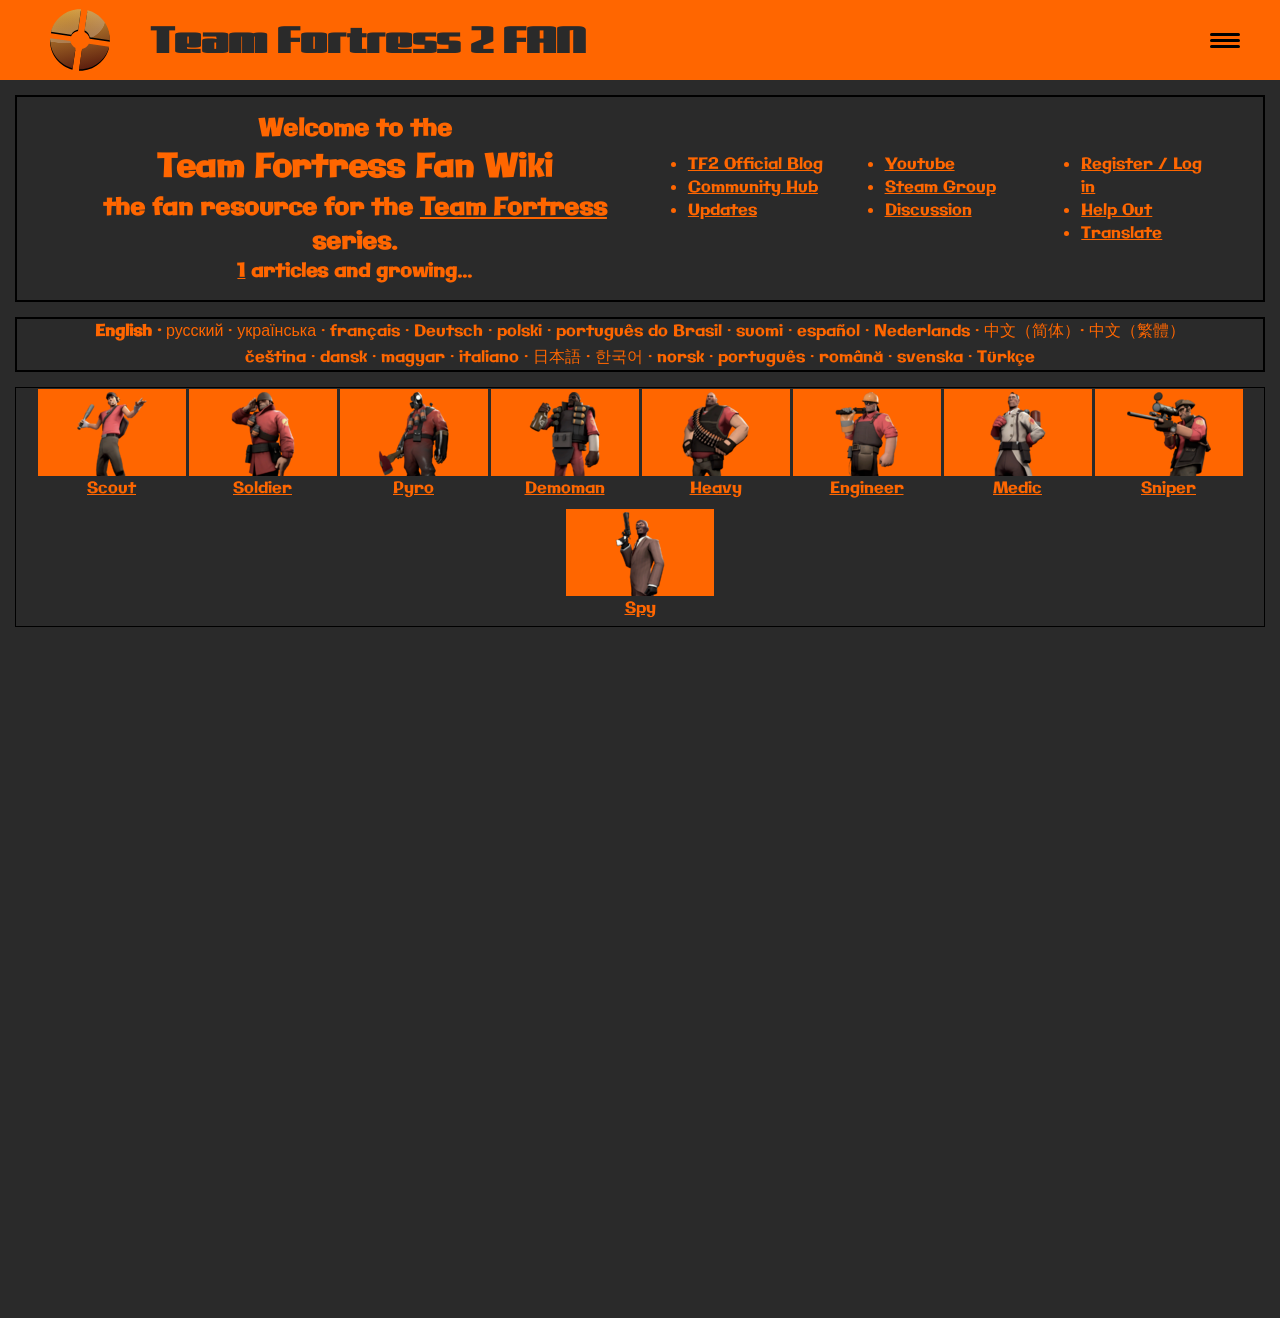
==== commit 8ec5add8: "fix" ====
--- a/index.html
+++ b/index.html
@@ -4,7 +4,7 @@
   <meta charset="utf-8">
   <meta name="viewport" content="width=device-width, initial-scale=1.0">
   <title>Wiki TF2</title>
-  <link rel="stylesheet" href="teamfortress2-style.css?v=2">
+  <link rel="stylesheet" href="main-page.css?v=2">
   <link href="https://fonts.googleapis.com/css2?family=Gajraj+One&display=swap" rel="stylesheet">
   <link href="https://fonts.googleapis.com/css2?family=Galindo&display=swap" rel="stylesheet">
 </head>
@@ -13,7 +13,7 @@
 <header>
   <div class="top">
     <h1 class="shapka">
-      <img src="images/Shapka-Icon.svg" class="icon">
+      <img src="../images/Shapka-Icon.svg" class="icon">
       Team Fortress 2 FAN
     </h1>
 	<label for="burger-check" class="burger-menu">
@@ -55,27 +55,6 @@
       <h1 class="categories">Languages</h1>
     </div>
     <div class="line"></div>
-    <div class="box-menu2">    
-      <h1 class="text-menu"><a href="#!">English</a></h1>
-      <h1 class="text-menu"><a href="#!">Dansk</a></h1>
-      <h1 class="text-menu"><a href="#!">Deutsch</a></h1>
-      <h1 class="text-menu"><a href="#!">Español</a></h1>
-      <h1 class="text-menu"><a href="#!">Suomi</a></h1>
-      <h1 class="text-menu"><a href="#!">Français</a></h1>
-      <h1 class="text-menu"><a href="#!">日本語</a></h1>
-      <h1 class="text-menu"><a href="#!">한국어</a></h1>
-      <h1 class="text-menu"><a href="#!">Nederlands</a></h1>
-      <h1 class="text-menu"><a href="#!">Norsk (bokmål)</a></h1>
-      <h1 class="text-menu"><a href="#!">Polski</a></h1>
-      <h1 class="text-menu"><a href="#!">Português do Brasil</a></h1>
-      <h1 class="text-menu"><a href="#!">Русский</a></h1>
-      <h1 class="text-menu"><a href="#!">Svenska</a></h1>
-      <h1 class="text-menu"><a href="#!">Türkçe</a></h1>
-      <h1 class="text-menu"><a href="#!">‪中文(简体)‬</a></h1>
-      <h1 class="text-menu"><a href="#!">‪中文(繁體)</a></h1>
-      <h1 class="categories">Team Fortress 2</h1>
-    </div> 
-    <div class="line"></div>
     <div class="box-menu2">
       <h1 class="text-menu"><a href="#!">Main page</a></h1>
       <h1 class="text-menu"><a href="#!" target="_blank">Download</a></h1>
@@ -102,485 +81,78 @@
      <h1 class="text-menu2"><a href="#!" target="_blank">Portal Wiki</a></h1>
     </div>
   </div>
-  </div class="left-menu-links">  
+  </div>  
 
-  <div class="main-header">
-    <h1>Team Fortress 2</h1>
-    <div class="line-header"></div>
-
-    <div class="basic-setting-text">
-      <div class="box">
-        <div class="box-main">
-          <h1 class="box-name">Team Fortress 2</h1>
-          <img src="images/TF2_BoxArt.png" class="img">
-          <h1>Basic Information</h1>
-          <div class="infobox-container">
-            <div class="row">
-			 <span class="label">Released:</span>
-			 <span class="value">
-              <details>
-               <summary>October 10, 2007</summary>
-                <ul>
-                 <li><b>Microsoft Windows,</b></li>
-                 <li><b>Xbox 360</b> <small>(The Orange Box)</small></li>
-                 <li>October 10, 2007 <small>(NA)</small></li>    
-                 <li>October 18, 2007 <small>(EU)</small></li>
-				 <li>October 19, 2007 <small>(UK)</small></li>
-				 <li>October 25, 2007 <small>(AU)</small></li>
-				 <li><b>Microsoft Windows</b></li>
-				 <li><small>(standalone)</small></li>
-				 <li>April 9, 2008 <small>(NA)</small></li>
-				 <li>April 11, 2008 <small>(WW)</small></li>
-				 <li>PlayStation 3</li>
-				 <li>December 11, 2007 <small>(NA)</small></li>
-				 <li>November 22, 2007 <small>(AU)</small></li>
-				 <li><b>Steam</b></li>
-				 <li>October 10, 2007 <small>(Microsoft Windows)</small></li>
-				 <li>June 10, 2010 <small>(macOS)</small></li>
-				 <li>February 14, 2013<small> (Linux)</small></li>
-                </ul>
-             </details>
-			 </span>
-			</div>
-            <div class="row"><span class="label">Developer:</span><span class="value"><a href="https://wiki.teamfortress.com/wiki/Valve" class="box-links">Valve</a></span></div>
-            <div class="row"><span class="label">Publisher:</span><span class="value">Valve</span></div>
-			<div class="row"><span class="label">Distributor:</span><span class="value"><a href="https://wiki.teamfortress.com/wiki/Steam" class="box-links">Steam</a><br><a href="https://wiki.teamfortress.com/wiki/Electronic_Arts" class="box-links">Electronic Arts</a> <small>(retail)</small></span></div>
-            <div class="row"><span class="label">Engine:</span><span class="value"><a href="https://wiki.teamfortress.com/wiki/Source_Engine" class="box-links">Source Engine</a></span></div>
-            <div class="row"><span class="label">Genre:</span><span class="value"><a href="https://en.wikipedia.org/wiki/First-person_shooter" class="box-links">First-person shooter</a></span></div>
-			<div class="row"><span class="label">Mode:</span><span class="value"><a hre="https://en.wikipedia.org/wiki/Multiplayer_video_game" class="box-links">Multiplayer</a></span></div>
-			<div class="row"><span class="label">Designers:</span><span class="value"><a href="https://wiki.teamfortress.com/wiki/John_Cook" class="box-links">John Cook</a>, <a href="https://wiki.teamfortress.com/wiki/Robin_Walker" class="box-links">Robin Walker</a></span></div>
-			<div class="row"><span class="label">Composer:</span><span class="value"><a href="https://wiki.teamfortress.com/wiki/Mike_Morasky" class="box-links">Mike Morasky</a></span></div>
-			<div class="row"><span class="label">Ratings:</span><span class="value"><a href="https://en.wikipedia.org/wiki/Entertainment_Software_Rating_Board" class="box-links">ESRB</a>: Mature 17+<br><a href="https://en.wikipedia.org/wiki/PEGI" class="box-links">PEGI</a>: 16<br><a href="https://en.wikipedia.org/wiki/British_Board_of_Film_Classification" class="box-links">BBFC</a>: 15<br><a href="https://en.wikipedia.org/wiki/Office_of_Film_and_Literature_Classification" class="box-links">OFLC</a>: R16</span></div>
-            <div class="row"><span class="label">Platforms:</span><span class="value">Microsoft Windows<br>Xbox 360<br>PlayStation 3<br>macOS<br>SteamOS + Linux</span></div>
-            <div class="row">
-            <span class="label">Requirements:</span>
-            <span class="value">
-             <details>
-              <summary><b>Windows</b></summary>
-               <ul>
-                <li><b>OS:</b> Windows 7/Vista/XP</li>
-                <li><b>Processor:</b> 1.7 GHz</li>
-                <li><b>Memory:</b> 512 MB RAM</li>    
-                <li><b>DirectX:</b> Version 8.1</li>
-               </ul>
-             </details>
-             <details>
-              <summary><b>macOS</b></summary>
-               <ul>
-                <li><b>OS:</b> OS X version Leopard 10.5.8 and above</li>
-                <li><b>Processor:</b> 1.7 GHz Processor or better</li>
-                <li><b>Memory:</b> 1 GB RAM</li>
-                <li><b>Graphics:</b> NVIDIA GeForce 8 or higher, ATI X1600 or higher, Intel HD 3000 or higher</li>
-               </ul>
-             </details>
-             <details>
-              <summary><b>SteamOS+Linux</b></summary>
-               <ul>
-                <li><b>OS:</b> Ubuntu 12.04</li>
-                <li><b>Processor:</b> Dual core from Intel or AMD at 2.8 GHz</li>
-                <li><b>Memory:</b> 1 GB RAM</li>
-                <li><b>Graphics:</b> nVidia GeForce 8600/9600GT, ATI/AMD Radeon HD2600/3600 (Graphic Drivers: nVidia 310, AMD 12.11), OpenGL 2.1</li>
-               </ul>
-             </details>
-            </span>
-           </div>
-          </div>
-        </div>
-      </div>
-
-      <p><i>Team Fortress 2</i> is a team-based multiplayer first-person shooter developed by <a href="https://wiki.teamfortress.com/wiki/Valve" class="links-text">Valve Software</a> as part of the game bundle <a href="https://wiki.teamfortress.com/wiki/The_Orange_Box" class="links-text">The Orange Box.</a> It was first released for Microsoft Windows and Xbox 360 on October 10, 2007. A PlayStation 3 version then followed on November 22, 2007. Following suit, it was released as a standalone title on April 9, 2008, and on June 10, 2010, Team Fortress 2 was released for macOS. The PC and macOS versions of Team Fortress 2 adopted a "Free to Play" model on June 23, 2011, with all revenue being generated from microtransactions in the <a href="https://wiki.teamfortress.com/wiki/Mann_Co._Store" class="links-text">in-game store.</a> After several months of closed beta, Team Fortress 2 was finally released for Linux operating systems on February 14, 2013. Since the <a href="https://wiki.teamfortress.com/wiki/April_18,_2024_Patch" class="links-text">April 18, 2024 Patch</a>, computers running macOS are missing the game's executable file and cannot run Team Fortress 2.[4] On June 12, 2024, macOS was removed from the system requirements section of the Team Fortress 2 Steam Store page.</p>
-
-      <p>The game was first announced in 1998 as a sequel to the original <a href="https://wiki.teamfortress.com/wiki/Team_Fortress" class="links-text">Team Fortress</a> mod for Quake (a first-person shooter video game, developed by id Software), but has since been through various concept and design periods. In 1999, the game appeared to be abandoning the art styles of the original <a href="https://wiki.teamfortress.com/wiki/Team_Fortress_Classic" class="links-text">Team Fortress Classic</a> by transitioning toward a more realistic and militaristic style of gameplay. However, the design continued evolving over the game's nine-year development period and game engine switch. The final art style rendition of Team Fortress 2 resembles that of the original Team Fortress and Team Fortress Classic games, and also features a cartoon-like visual style based on the art of <a href="https://en.wikipedia.org/wiki/Dean_Cornwell" class="links-text">Dean Cornwell</a>, <a href="https://en.wikipedia.org/wiki/J._C._Leyendecker" class="links-text">J. C Leyendecker</a>, and <a href="https://en.wikipedia.org/wiki/Norman_Rockwell" class="links-text">Norman Rockwell</a>. Team Fortress 2 followed a popular trend in CGI films at the time, in particular, films made by <a href="https://en.wikipedia.org/wiki/Pixar_Animation_Studios" class="links-text">Pixar</a>, such as <a href="https://en.wikipedia.org/wiki/The_Incredibles" class="links-text">The Incredibles.</a></p>
-
-      <p>The absence of media information or apparent development progress for six years of the game's development caused it to be labeled as vaporware, and it was regularly featured in the Wired News' annual vaporware list, among gaming news outlets. Since its release, however, the game has received critical acclaim and several awards.</p>
-      
-      <div class="content">
-	  <details open>
-	   <summary class="content-summary">
-	   <p class="content-content">
-	    <b>Content</b>
-	    <span class="content-hide">[hide]</span>
-	   </p>
-	   </summary>
-	   <ol class="content-ol">
-        <li class="content-li"><a href="#gameplay">Gameplay</a>
-         <ol>
-          <li><a href="#maps">Maps</a></li>
-          <li><a href="#game-modes">Game modes</a></li>
-          <li><a href="#customization">Customization</a></li>
-         </ol>
-        </li>
-        <li class="content-li"><a href="#development">Development</a>
-         <ol>
-          <li><a href="#origins">Origins</a></li>
-		  <li><a href="#e3-1999">E3 1999</a></li>
-		  <li><a href="#invasion">"Invasion" design</a></li>
-		  <li><a href="#final-design">Final design</a></li>
-		  <li><a href="#release">Release</a></li>
-         </ol>
-        </li>
-		<li class="content-li"><a href="#critical-reception">Critical Reception</a>
-         <ol>
-          <li><a href="#awards">Awards</a></li>
-         </ol>
-        </li>
-        <li><a href="#promotional-events" class="content-li">Promotional events</a></li>
-		<li><a href="#references" class="content-li">References</a></li>
-		<li><a href="#external-links" class="content-li">External links</a></li>
-       </ol>
-	  </details> 
+    <div class="main-content">
+	 <div class="welcome">
+	  <div class="welcome-left">
+		<h2>Welcome to the</h2>
+		<h1><strong>Team Fortress Fan Wiki</strong></h1>
+		<h2>the fan resource for the <a href="!#">Team Fortress</a> series.</h2>
+		<h3><a href="!#">1</a> articles and growing…</h3>
 	  </div>
-	  
-	  <div class="steam-tf">
-        <img src="images/Game_Icon.jpg" class="img-steam"> 
-        <h1>Team Fortress 2<br>Free to play</h1>
-        <span class="details-btn"><a href="https://store.steampowered.com/app/440/" target="_blank" class="links-text-steamtf2">Details</a></span>
-      </div>
-
-      <h1 id="gameplay" class="gameplay-header">Gameplay</h1>
-      <div class="line-header3"></div>
-
-      <div class="gameplay-main">
-        <div class="gameplay">
-          <img src="images/Gameplay-Screenshot.png" class="img-gameplay" style="width: 100%;">
-          <p class="gameplay-box-text">Team Fortress 2 in play: a group of <a href="https://wiki.teamfortress.com/wiki/RED" class="links-text">RED</a> players attack a <a href="https://wiki.teamfortress.com/wiki/BLU" class="links-text">BLU</a> base on the <a href="https://wiki.teamfortress.com/wiki/Capture_the_Flag" class="links-text">Capture the Flag</a> map "<a href="https://wiki.teamfortress.com/wiki/2Fort" class="links-text">2Fort</a>", whilst showing <a href="https://wiki.teamfortress.com/wiki/Scout" class="links-text">Scout</a>, <a href="https://wiki.teamfortress.com/wiki/Engineer" class="links-text">Engineer</a>, <a href="https://wiki.teamfortress.com/wiki/Heavy" class="links-text">Heavy</a>, and <a href="https://wiki.teamfortress.com/wiki/Spy" class="links-text">Spy</a> from the first person perspective of a <a href="https://wiki.teamfortress.com/wiki/Medic" class="links-text">Medic.</a></p>
-        </div>
-          <p class="gameplay-text">Like its predecessors, Team Fortress 2 is centered around two opposing teams competing for an objective. These two teams are meant to represent a demolition and a construction company as a part of the backstory: Reliable Excavation Demolition (<a href="https://wiki.teamfortress.com/wiki/RED" class="links-text">RED</a>) and Builders League United (<a href="https://wiki.teamfortress.com/wiki/BLU" class="links-text">BLU</a>). Players can choose to play as one of nine <a href="https://wiki.teamfortress.com/wiki/Classes" class="links-text">classes</a> in these teams, each with their unique strengths, weaknesses, abilities, and roles. Although the abilities of some classes have changed from earlier Team Fortress incarnations, the essential elements of each class have remained.</p>
-          <p class="gameplay-text1">Team Fortress 2 is the first of <a href="https://wiki.teamfortress.com/wiki/Valve" class="links-text">Valve</a>'s multiplayer games to incorporate detailed statistics for players. These statistics include the time spent playing as each class, the average point score, and the most captures or objectives achieved in a single round. Persistent statistics tell the player how they are improving concerning these statistics, such as if a player comes close to their record for the damage inflicted in a round. Team Fortress 2 also features numerous <a href="https://wiki.teamfortress.com/wiki/Achievements" class="links-text">achievements</a> for carrying out certain tasks, such as scoring a certain number of kills or completing a round within a certain time. New sets of class-specific achievements were added in updates after the main release. These have added new abilities and weapons to each class once unlocked by the player. Unlocked achievements and statistics from previously played games are displayed on the player's <a href="https://wiki.teamfortress.com/wiki/Steam_Community" class="links-text">Steam Community</a> or Xbox LIVE profile page.</p>
+	  <div class="welcome-right">
+		<ul>
+		 <li><a href="https://www.teamfortress.com/">TF2 Official Blog</a></li>
+		 <li><a href="https://steamcommunity.com/app/440/discussions">Community Hub</a></li>
+		 <li><a href="https://wiki.teamfortress.com/wiki/Patches">Updates</a></li>
+		</ul>
+		<ul>
+		 <li><a href="https://www.youtube.com/user/OfficialTF2Wiki">Youtube</a></li>
+		 <li><a href="https://steamcommunity.com/groups/OTFWiki">Steam Group</a></li>
+		 <li><a href="!#">Discussion</a></li>
+		</ul>
+		<ul>
+		 <li><b></b><a href="!#">Register / Log in</a></b></li>
+		 <li><a href="!#">Help Out</a></li>
+		 <li><a href="!#">Translate</a></li>
+		</ul>
 	  </div>
-     </div>
-	 <div class="secondary-content">
-	  <h1 id="maps" class= "maps-header">Maps</h1>
-	  <div class="line-header"></div>
-	 
-	  <div class="maps">
-	    <p>On the PC version of Team Fortress 2, the initial release only included six official Valve maps, with several dozens more being added to the game over the years by Valve and the Team Fortress 2 community. On the console versions, however, these original six maps, all released by Valve, are still the only maps available. The official maps are commonly themed with an evil genius or retro-spy tech mentality, with secret bases that are concealed within industrial warehouses, as well as exaggerated super weapons such as laser cannons and missile launch facilities taking the role of objectives. During Halloween (called <a href="https://wiki.teamfortress.com/wiki/Scream_Fortress" class="links-text">Scream Fortress</a>) and Christmas (<a href="https://wiki.teamfortress.com/wiki/Smissmas" class="links-text">called Smissmas</a>), several new maps are enabled that often feature Halloween and Christmas/winter themes respectively.</p>
-	    <p>When players joins certain maps for the first time, an introductory video shows them how to complete map objectives. Map player limit is set to 24 on the PC version, although the player limit has been altered on some servers to reach as high as 32 (it may be upped to 100, but is not recommended), while the player limit on the Xbox 360 and PlayStation 3 is 16.</p>
-	  </div>
-	 
-	  <h1 id="game-modes" class= "game-modes-header">Game modes</h1>
-	  <div class="line-header"></div>
-	 
-	  <div>
-	    <p>Team Fortress 2 shipped with three game modes: <a href="https://wiki.teamfortress.com/wiki/Capture_the_Flag" class="links-text">Capture the Flag</a>, <a href="https://wiki.teamfortress.com/wiki/Control_Point_(game_mode)" class="links-text">Control Point</a>, and <a href="https://wiki.teamfortress.com/wiki/Territorial_Control" class="links-text">Territorial Control</a>. Since the game's release, several new game modes have been added, such as <a href="https://wiki.teamfortress.com/wiki/Payload" class="links-text">Payload</a>, <a href="https://wiki.teamfortress.com/wiki/Arena" class="links-text">Arena</a>, and <a href="https://wiki.teamfortress.com/wiki/Mann_vs._Machine" class="links-text">Mann vs. Machine.</a> Several of these game modes feature both Valve-made and community-made maps. Several <a href="" class="links-text">unused game modes</a> have been discovered over the years.</p>
-	 
-	  </div>
-	 
-	  <h1 id="customization" class="customization-header">Customization</h1>
-	  <div class="line-header"></div>
-	 
-	  <div>
-	    <p>Since the <a href="https://wiki.teamfortress.com/wiki/Gold_Rush_Update" class="links-text">April 29, 2008</a> Patch, also known as the <a href="" class="links-text"><strong>Gold Rush Update<strong></a>, the Loadout menu was introduced. This menu allowed the player to change their <a href="" class="links-text">weapons</a> and, with the introduction of <a href="" class="links-text">cosmetic items</a> in the <a href="" class="links-text">Sniper vs. Spy Update</a>, their cosmetic items (previously referred to as <b>hats</b> and <b>miscellaneous items</b>, or <b>miscs</b>) to change the appearance of their class.</p>
-	    <p>In the <a href="https://wiki.teamfortress.com/wiki/%C3%9Cber_Update" class="links-text">Über Update</a>, <a href="https://wiki.teamfortress.com/wiki/Taunts#Special_taunts" class="links-text">special taunts</a> were added to the game as action slot items and were given their own loadout slot in the <a href="https://wiki.teamfortress.com/wiki/Love_%26_War_Update" class="links-text">Love & War Update.</a> Taunts allow players to perform certain animations, often used to taunt the enemy players after death. Some taunts are partner taunts, which allows two or more players to perform a taunt together (such as the <a href="https://wiki.teamfortress.com/wiki/Square_Dance" class="links-text">Square Dance</a>, which can be performed with one other player, and the Conga, which can be performed with many other players).</p>
-	    <p>The <a href="https://wiki.teamfortress.com/wiki/Gun_Mettle_Update" class="links-text">Gun Mettle Update</a> in 2015 introduced the <a href="https://wiki.teamfortress.com/wiki/Decorated" class="links-text">Decorated</a> quality, allowing players to customize the look of their weapons by applying different textures to them, later transitioning to the <a href="https://wiki.teamfortress.com/wiki/War_Paint" class="links-text">War Paint</a> system with the <a href="https://wiki.teamfortress.com/wiki/Jungle_Inferno_Update" class="links-text">Jungle Inferno Update</a> in 2017.</p>
-	    <p>Cosmetic items, taunts, and Decorated weapons can all feature special <a href="https://wiki.teamfortress.com/wiki/Unusual"https://wiki.teamfortress.com/wiki/Unusual class="links-text">particle effects</a> on them.</p>
-	  </div>
-	 
-	  <h1 id="development">Development</h1>
-      <div class="line-header3"></div>
-	 
-	  <h1 id="origins" class="origins-header">Origins</h1>
-	  <div class="line-header"></div>
-	 
-	  <div>
-	    <p>Originally developed as a freeware mod for Quake, Team Fortress 2 switched to the GoldSrc engine in 1998 after the development team of Team Fortress Software – consisting of Robin Walker and John Cook - was first contracted and employed by Valve. At the time, Team Fortress 2 was called <a href="https://wiki.teamfortress.com/wiki/Valve%27s_Team_Fortress" class="links-text">Valve's Team Fortress.</a> At the point of Team Fortress Software's acquisition, production moved up a notch, and the game was promoted to a standalone, retail product to tide fans over since, as well as time issues, much of the Team Fortress player base had purchased <a href="https://wiki.teamfortress.com/wiki/Half-Life" class="links-text">Half-Life</a> solely in anticipation of the free release of Team Fortress 2. Work began on a simple port of the game which was released in 1999 as the free Team Fortress Classic. Notably, Team Fortress Classic was built entirely within the publicly available GoldSrc Software Development Kit (SDK) as an example to the community and industry of its flexibility.</p>
-        <p>Walker and Cook were heavily influenced by their three-month contractual stint at Valve and began working full-time on their design, which was undergoing rapid metamorphosis. Team Fortress 2 was to be a modern war game, with a command hierarchy including a commander, with a bird's-eye view of the battlefield; parachute drops over enemy territory; networked voice communication; and numerous other innovations.</p>
-	  </div>
-	  
-	  <h1 id="e3-1999" class="e3-1999-header">E3 1999</h1>
-      <div class="line-header"></div>
-	  
-	  <div>
-	   <div class="img-e3-1999">
-	    <img src="images/TF2-Old-Style.jpg" style="width: 100%;">
-	    <p>The original build of Team Fortress 2 had a more realistic style.</p>
+	 </div>
+	 <div class="languages">
+	  <p><b>English ·</b> русский · українська · français · Deutsch · polski · português do Brasil · suomi · español · Nederlands · 中文（简体）‎· 中文（繁體）‎<br>čeština · dansk · magyar · italiano · 日本語 · 한국어 · norsk · português · română · svenska · Türkçe</p>
+	 </div>
+	 <div>
+	  <div class="character-tf2">
+       <div class="character">
+		<img src="../images/Main-Scout.png">
+		<p><a href="https://wiki.teamfortress.com/wiki/Scout">Scout</a></p>
 	   </div>
-	   <p>The new design was revealed to the public at the 1999 Electronic Entertainment Expo (E3) where it earned several awards including Best Online Game and Best Action Game. By this time Team Fortress 2 had gained a new subtitle, <a class="https://wiki.teamfortress.com/wiki/Team_Fortress_2:_Brotherhood_of_Arms" class="links-text">"Brotherhood of Arms"</a>, and the results of Walker and Cook working at Valve were becoming evident. Several new, and at the time, unprecedented technologies were on show: parametric animation; seamlessly blended animations for smoother, more life-like movement; and Intel's multi-resolution mesh technology dynamically reducing the detail of on-screen elements as they become more distant to improve performance (a technique made obsolete by decreasing memory costs, since today's games use a method known as <a href="http://developer.valvesoftware.com/wiki/LOD" class="links-text">level of detail</a>, which employs more memory but less processing power. Team Fortress 2 has switched to this method as well). No release date was given at the exposition.</p>
-	   <p>In mid-2000, Valve announced that Team Fortress 2's development had been delayed for a second time. They put the news down to development switching to an in-house, proprietary engine that is today known as the <a href="https://wiki.teamfortress.com/wiki/Source_engine" class="links-text">Source engine.</a> It was at around this time that all news ran dry, and Team Fortress 2 entered its notorious six-year vaporware phase, which was to last until July 13, 2006. During that time, Valve "jumped from TF2 over to Half-Life 2"[5] and both Walker and Cook worked on various other Valve projects – Walker was project lead on Half-Life 2: Episode One and Cook became a <a href="https://wiki.teamfortress.com/wiki/Steam" class="links-text">Steam</a> developer among other things – raising doubts that Team Fortress 2 was the active project that was being repeatedly described.</p>
-	  </div>
-	  
-	  <h1 id="invasion" class="Invasion-header">"Invasion" design</h1>
-	  <div class="line-header"></div>
-	  <div class="images-row">
-	  <div class="alien-img">
-	   <img src="images/Invalien-Commando.png" class="img-alien">
-	   <p>Alien commando.</p>
-	  </div>
-	  <div class="commando-img">
-	     <img src="images/Invhuman-Commando.png" class="img-alien">
-	     <p>Human commando. See concept art.</p>
-	  </div>
-	  </div>
-	  <div>
-	   <p>When the infamous Half-Life 2 source tree was leaked in late 2003, two Team Fortress 2 models were included along with the Team Fortress 2 source code – which was fully compilable. They consisted of an alien grunt and a very stylized, out-of-proportion human soldier. The code was interpreted by fans as making references to parts of the Half-Life backstory; however, the two leaked player models did not resemble any known style from the Half-Life series, leading many to think it was meant for Team Fortress 2.</p>
-	   <p>The <a href="https://wiki.teamfortress.com/wiki/Source_SDK" class="links-text">Source SDK</a> was released with the Half-Life 2 source code, and also provided references to Team Fortress 2. Some code merely confirmed what was already believed, but other segments provided completely new information such as the presence of NPCs in multiplayer matches, the possibility of the game taking place in the Half-Life 2 universe, fixed plasma gun and missile launcher emplacements, and more.</p>
-	   <p>None of the leaked information appears to have had any bearing on today's version of the game. This iteration was mentioned in an August 2007 interview with Gabe Newell by GameTrailers and a <a href="https://www.pcgamer.com/2010/09/09/interview-valve-on-13-things-theyve-failed-at/" class="links-text">September 2010 interview with PC Gamer</a>, in which he mentions "Invasion" as being the second phase of Team Fortress 2's development under Valve Software.</p>
-	  </div>
-	  <div>
-	   <h1 id="final-design" class="final-design-header">Final design</h1>
-	   <div class="line-header"></div>
-	    <p>The next significant public development occurred in the run up to Half-Life 2's 2004 release: Valve's Director of Marketing Doug Lombardi claimed that Team Fortress 2 was still in development and that information concerning it would come after Half-Life 2's release. This did not happen, nor was any news released after Lombardi's similar claim during an early interview regarding Half-Life 2: Episode One. Near the time of Episode One's release, Gabe Newell again claimed that news on Team Fortress 2 would be forthcoming – and this time it was. Team Fortress 2 was unveiled again a month later at the July 2006 EA Summer Showcase event.</p>
-	   <div class="engi-img">
-	     <img src="images/TF2-New-Style.jpeg" class="img-engi">
-	      <p>The final build of Team Fortress 2 goes for a highly stylized 'retro' design.</p>
+	   <div class="character">
+		<img src="../images/Main-Soldier.png">
+		<p><a href="https://wiki.teamfortress.com/wiki/Soldier">Soldier</a></p>
+	   </div>
+	   <div class="character">
+		<img src="../images/Main-Pyro.png">
+		<p><a href="https://wiki.teamfortress.com/wiki/Pyro">Pyro</a></p>
+	   </div>
+	   <div class="character">
+		<img src="../images/Main-Demoman.png">
+		<p><a href="https://wiki.teamfortress.com/wiki/Demoman">Demoman</a></p>
+	   </div>
+	   <div class="character">
+		<img src="../images/Main-Heavy.png">
+		<p><a href="https://wiki.teamfortress.com/wiki/Heavy">Heavy</a></p>
+	   </div>
+	   <div class="character">
+		<img src="../images/Main-Engineer.png">
+		<p><a href="https://wiki.teamfortress.com/wiki/Engineer">Engineer</a></p>
+	   </div>
+	   <div class="character">
+		<img src="../images/Main-Medic.png">
+		<p><a href="https://wiki.teamfortress.com/wiki/Medic">Medic</a></p>
+	   </div>
+	   <div class="character">
+		<img src="../images/Main-Sniper.png">
+		<p><a href="https://wiki.teamfortress.com/wiki/Sniper">Sniper</a></p>
+	   </div>
+	   <div class="character">
+		<img src="../images/Main-Spy.png">
+		<p><a href="https://wiki.teamfortress.com/wiki/Spy">Spy</a></p>
 	   </div>
 	  </div>
-	  <div>
-	   <p>Walker revealed in March 2007 that Valve had quietly built "probably three to four different games" before settling on their final design. Due to the game's lengthy development cycle it was often mentioned alongside Duke Nukem Forever, another long-anticipated game that went through many years of protracted development and engine changes before being released.</p>
-	   <p>The beta release of the game featured six multiplayer maps of which three contain <a href="https://www.pcgamer.com/2010/09/09/interview-valve-on-13-things-theyve-failed-at/" class="links-text">optional commentary</a> by the developers on game design, level design, character design, and provide more information on the history behind the development.</p>
-	   <p>Team Fortress 2 does not attempt the realistic graphical approach used in other Valve games using the Source engine such as Half-Life 2, Day of Defeat: Source, and Counter-Strike: Source. Rather, it uses a more stylized, cartoon-like approach "heavily influenced by early 20th century commercial illustrations". The effect is achieved using a unique Valve in-house rendering and lighting technique making extensive use of '<a href="http://developer.valvesoftware.com/wiki/Phong_materials" class="links-text">Phong shading</a>'. The development commentary in the game suggests that part of the reason for the cartoonish style was the difficulty in explaining the maps and characters in realistic terms. The removal of an emphasis on realistic settings allows these questions to be sidestepped. The game debuts with the Source engine's new dynamic lighting, shadowing, and soft particle technologies, among many other unannounced features, alongside Half-Life 2: Episode Two. Team Fortress 2 was also the first game to implement the Source engine's new Facial Animation 3 features.</p>
-	   <p>The art style of the game was inspired by J. C. Leyendecker, as well as Dean Cornwell and Norman Rockwell. Their distinctive styles of sharp silhouettes and shading to draw attention to specific details were adapted to make the models distinct, with a focus on making the characters' team, class, and current weapon easily identifiable. Silhouettes and animation are used to make the class of a character apparent even at range, and a color scheme that draws attention to the chest area brings focus to the selected weapon.</p>
-	   <p>Maps are designed with a neutral space between two bases. They are archetypal spy fortresses but disguised as inconspicuous buildings to give plausibility to their close proximities. The maps have little visual clutter and stylized, almost impressionistic modeling, to allow enemies to be spotted more easily. The impressionistic design approach also affects textures, which are based on photos that are filtered and improved by hand, giving them a tactile quality and giving Team Fortress 2 its distinct look. The bases are designed to let players immediately know where they are. The RED base uses warm colors, natural materials, and angular shapes, while the BLU base uses cool colors, industrial materials, and orthogonal shapes.</p>
-	  </div>
-	  
-	  <h1 id="release" class="release-header">Release</h1>
-	  <div class="line-header"></div>
-
-	  <div>
-	    <p>During the July 2006 Electronic Arts press conference, Valve revealed that Team Fortress 2 would ship as the multiplayer component of Half-Life 2: Episode Two. A conference trailer demonstrated the game's new graphical style was featuring all of the original Team Fortress classes, pointed towards a more lighthearted and whimsical visual style as opposed to the dark, somewhat more traditional, a military simulation that had initially been shown. Newell said that their goal was to create "the best looking and best-playing class-based multiplayer game".</p>
-		<p>A beta for Team Fortress 2 was released via Steam on September 17, 2007, for customers who pre-purchased The Orange Box and for those who activated their "Black Box" coupon, which was included with ATI HD 2900XT Graphics cards. In addition to The Orange Box customers, LAN gaming centers using the 'Steam for Cafe' system had the game installed and ready to play.</p>
-		<p>Team Fortress 2 was released October 10, 2007, as both a standalone product via Steam and at retail stores as part of The Orange Box – a game bundle pack priced at each gaming platform's standard price. The package also contains Half-Life 2, Half-Life 2: Episode One, Half-Life 2: Episode Two. and Portal. Valve offered The Orange Box at a $5 discount for those who pre-purchased it via Steam before the October 10 release, as well as the opportunity to participate in the final beta test of Team Fortress 2. The game receives periodic, free updates that give the game new content, bug fixes, and additional features.</p>
-		<p>Team Fortress 2 became free-to-play on June 23, 2011 on Steam.</p>
-	  </div>
-	  
-	  <h1 id="critical-reception" class="critical-reception-header">Critical Reception</h1>
-	  <div class="line-header3"></div>
-	  
-	  
-	 
-	  <div class="tabel">
-	   <p>Team Fortress 2 was very well received by critics and consumers alike. Charles Onyett of IGN awarded Team Fortress 2 an 8.9/10 praising the quirky graphics and fun atmosphere, but criticizing the lack of extra content, like <a href="https://wiki.teamfortress.com/wiki/Bots" class="links-text">bots</a>, as well as the removal of class-specific Grenades which were one of the defining features of the original Team Fortress. By contrast, PC Gamer UK praised Team Fortress 2 for removing the Grenade, continuing to compliment Valve Software for the unique nature of each of the game's characters. Despite some mild criticism over map navigation and the Medic class, PC Gamer UK awarded the game 94%. X-Play awarded The Orange Box with its highest rating (5/5) with nothing but good things to say about Team Fortress 2. Review aggregation site Metacritic ranks Team Fortress 2 as having received "universal acclaim", with an average critic review of 92%, based on 12 reviews by game critic sites, and a 9.6/10 rating based on user ratings. As of January 21, 2008, The Orange Box has a GameRankings score of 96.2% on the Xbox 360, making it tied for the highest ranked Xbox 360 game and a score of 96.2% on the PC.</p>
-	  <details open>
-	   <summary>
-	    <span class="when-closed">Open List</span>
-        <span class="when-opened">Close List</span>
-	   </summary>
-	   <table>
-		 <tr>
-		  <th>Evaluation</th>
-		  <th>Magazine / Website</th>
-		  <th>View</th>
-		 </tr>
-		 
-		 <tr>
-		  <td>100</td>
-		  <td><a href="https://web.archive.org/web/20100726134641/http://www.acegamez.co.uk:80/reviews_pc/Team_Fortress_2_PC.htm" class="links-text-table">AceGamez</a></td>
-		  <td>The marriage of highly stylised retro-spy presentation, fresh, high octane action, deep and varied classes and the underlying twinkle of humour in its metaphorical eye make Team Fortress 2 far more than just your average fragfest. Long after the novelty of the graphics wears thin, we are left with a refined and accessible multiplayer game that simultaneously cultivates new players whilst retaining enough depth to accommodate even the hardiest of veterans - as such, this is going to be a firm favourite with shooter fans everywhere for months if not years to come.</td>
-		 </tr>
-		 <tr>
-		  <td>100</td>
-		  <td><a href="https://pc.gamespy.com/pc/team-fortress-2/826482p1.html" class="links-text-table">GameSpy</a></td>
-		  <td>At this point, it's a leading contender for our Multiplayer Game of the Year, and whether you pick it up as part of the Orange Box package or on its own via the Steam digital download service, it's worth every penny.</td>
-		 </tr>
-		 <tr>
-		  <td>100</td>
-		  <td><a href="https://www.eurogamer.net/articles/2011-07-14-team-fortress-2-re-review" class="links-text-table" class="links-text-table"></a>Eurogamer<br>(Re-review) [July 2011]</td>
-		  <td>Team Fortress 2 is the purest embodiment of Valve's philosophy: listening to their audience, always updating, and forever over-delivering. It's also the best argument for Steam as a platform ever made: with an average of one update a fortnight it has expanded and changed so much, yet like its celebrated silhouettes, still stands out, utterly familiar.</td>
-		 </tr>
-		 <tr>
-		  <td>96</td>
-		  <td><a href="https://cheatcc.com/pc/rev/teamfortress2review.html" class="links-text-table">Cheat Code Central</a></td>
-		  <td>Team Fortress 2 is a must-buy. It's the most fun you'll have being shot at in a long time.</td>
-		 </tr>
-		 <tr>
-		  <td>96</td>
-		  <td><a href="https://www.pcgamer.com/team-fortress-2-review/" class="links-text-table">PCGamer</a></td>
-		  <td>A brilliant, ever-evolving multiplayer shooter. three years on and Team Fortress 2 is better and cheaper than ever.</td>
-		 </tr>
-		 <tr>
-		  <td>96</td>
-		  <td><a href="https://web.archive.org/web/20071015052250/http://www.yougamers.com:80/reviews/12623_team_fortress_2/" class="links-text-table">YouGamers</a></td>
-		  <td>When the biggest flaw of the game is that it gets a bit repetitive after the first hundred or so hours of play, you know you have something special.</td>
-		 </tr>
-		 <tr>
-		  <td>94</td>
-		  <td><a href="https://web.archive.org/web/20071011063436/http://computerandvideogames.com:80/article.php?id=173003" class="links-text-table">PC Gamer UK</a></td>
-		  <td>Rich, gorgeous and endlessly fun.</td>
-		 </tr>
-		 <tr>
-		  <td>93</td>
-		  <td><a href="https://computergames.ro/en/games/viewitem/id/1065/name/team-fortress-2/section/review.html" class="links-text-table">Computer Games Online RO</a></td>
-		  <td>Watch out though, if you get the taste of it, eventually you might end up telling your boss, "Take it like a man, shorty!"</td>
-		 </tr>
-		 <tr>
-		  <td>93</td>
-		  <td>PC Zone UK</td>
-		  <td>The perfect integration of classes, the character and level design, the visuals, and the level of accessibility. [Dec 2007, p.64]</td>
-		 </tr>
-		 <tr>
-		  <td>92</td>
-		  <td><a href="https://www.gamezone.com/reviews/team_fortress_2_pc_review" class="links-text-table">GameZone</a></td>
-		  <td>This game makes me laugh even when I'm losing … an impressive feat.</td>
-		 </tr>
-		 <tr>
-		  <td>90</td>
-		  <td><a href="https://www.eurogamer.net/article.php?article_id=83375" class="links-text-table">Eurogamer</a></td>
-		  <td>The game also does a lovely job of framing your relationship with other players and nurturing them.</td>
-		 </tr>
-		 <tr>
-		  <td>90</td>
-		  <td><a href="https://web.archive.org/web/20071015022331/http://www.gamedaily.com:80/games/team-fortress-2/pc/game-reviews/review/6055/1798/" class="links-text-table">Game Daily</a></td>
-		  <td>With a whacky, off-the-wall cartoon style, Team Fortress 2 provides excellent class based multiplayer action. TF2's classes are unique from each other and stand out to fulfill specific roles, but flexible enough to adapt to changing situations.</td>
-		 </tr>
-		 <tr>
-		  <td>90</td>
-		  <td>Play (Poland)</td>
-		  <td>The ideal online shooter: average player can enter the fray and even hurt somebody, while pros will be grinding away milliseconds from the time to carry the suitcase on 2Forts. And all thanks to the fact that among the nine classes there is exactly zero useless ones. The only serious drawback is the disgracefully low number of maps: only six. [Dec 2007]</td>
-		 </tr>
-		 <tr>
-		  <td>90</td>
-		  <td><a href="https://web.archive.org/web/20071027215551/http://www.1up.com/do/reviewPage?cId=3163581" class="links-text-table">1UP</a></td>
-		  <td>I loved, loved TF2's cosmetic makeover. "Cartoon come to life" isn't compliment enough. Some cartoons are better animated, more distinctively stylized than others – and, by analogy, this is among the best.</td>
-		 </tr>
-		 <tr>
-		  <td>90</td>
-		  <td><a href="https://web.archive.org/web/20090112154009/http://palgn.com.au:80/article.php?id=8895&sid=7199a8efddca294119c3e596cb55f944" class="links-text-table">PALGN</a></td>
-		  <td>Team Fortress 2 is, at heart, a gloriously simple game that's been created with style, panache and an undeniable love of gaming. It's the kind of game that you want to show to people who don't play games so that they understand and then either get involved or go away. There is life before Team Fortress 2, and there is life after. After is better.</td>
-		 </tr>
-		 <tr>
-		  <td>90</td>
-		  <td><a href="https://www.gamernode.com/reviews/team-fortress-2-review" class="links-text-table">GamerNode</a></td>
-		  <td>The action is fast-paced and furious, the game's presentation is hilarious and exciting and the gameplay is very easily approachable. Experiment with a few classes or stick with one, but do anything to get your hands on TF2. It'll be an online experience you won't forget.</td>
-		 </tr>
-		 <tr>
-		  <td>89</td>
-		  <td><a href="https://www.ign.com/articles/2007/10/09/team-fortress-2-review?page=1" class="links-text-table">IGN</a></td>
-		  <td>It's one hell of a game. With its powerful artistic style and blazingly quick, yet accessible gameplay, it's enough to melt the icy cynicism imprisoning the hearts of even the most jaded among us. That being said, it's not the most complex shooter out there.</td>
-		 </tr>
-		 <tr>
-		  <td>85</td>
-		  <td><a href="https://www.nytimes.com/2007/10/25/technology/circuits/25game.html?ex=1193976000&en=51dae43fa7ceed90&ei=5070&emc=eta1" class="links-text-table">The New York Times</a></td>
-		  <td>Team Fortress 2 is a beautifully designed game with a visual style reminiscent of old Warner Brothers cartoons, and battles that combine strategy with frenetic action. The only real flaw is the documentation, which is far too skimpy to be of any help at all in learning the intricacies of each soldier class.</td>
-		 </tr>
-		 <tr>
-		  <td>85</td>
-		  <td><a href="https://www.gamespot.com/reviews/team-fortress-2-launch-review/1900-6190347/" class="links-text-table">GameSpot</a></td>
-		  <td>Team Fortress 2 sets a brilliant stage for its signature brand of class-based multiplayer mayhem.</td>
-		 </tr>
-		 <tr>
-		  <td>80</td>
-		  <td><a href="https://www.gamespot.com/reviews/team-fortress-2-review/1900-6415650/" class="links-text-table">GameSpot</a><br>(Re-review) [January 2014]</td>
-		  <td>Staying relevant even a year after release is rare for a competitive shooter, and yet, here's Team Fortress 2, still lively after seven years in the business. At times it feels like the same game you could have played back then, and at other times it feels like no one will ever quite nail class-based shooter competition the way TF2 does. The experience has evolved over the years without compromising what made it so great in the first place, so though your free-to-play options may have increased considerably in the past few years, there are few that do it as well as Team Fortress 2.</td>
-		 </tr>
-		</table>
-	   </div>
-	  </details>
-	  <h1 id="awards" class="awards-header">Awards</h1>
-	  <div class="line-header"></div>
-	   
-	  <div>
-	   <p>Team Fortress 2 has won several awards since its release. In its "Best of 2007" awards, IGN.com honored the game with an award for "Best Artistic Design" for the PC. Additionally, Team Fortress 2 received awards for "Best Multiplayer Experience (PC)," and "Best Artistic Direction (PC)" from 1UP.com in its 2007 editorial awards. The game also won "Best Multiplayer Game of the Year" both on the PC and on any platform in GameSpy's 2007 Game of the Year awards along with an award for "Most Unique Art Style."Team Fortress 2 has won several awards since its release. In its "Best of 2007" awards, IGN.com honored the game with an award for "Best Artistic Design" for the PC. Additionally, Team Fortress 2 received awards for "Best Multiplayer Experience (PC)," and "Best Artistic Direction (PC)" from 1UP.com in its 2007 editorial awards. The game also won "Best Multiplayer Game of the Year" both on the PC and on any platform in GameSpy's 2007 Game of the Year awards along with an award for "Most Unique Art Style."</p>
-	  </div>
-	   
-	  <h1 id="promotional-events" class="promotional-events-header">Promotional events</h1>
-	  <div class="line-header"></div>
-	   
-	  <div>
-	   <p>Over the years, Team Fortress 2 has collaborated with several different games, companies, and communities to feature special crossover content such as weapons and cosmetic items. Some of these events include having Team Fortress 2 content shipped to the associated game, such as featuring one of the mercenaries, maps, or other content.</p>
-	  </div>
-	   
-	  <h1 id="references" class="references-header">References</h1>
-	  <div class="line-header"></div>
-	   
-	  <div>
-	    <ol>
-         <li><a href="https://learn.microsoft.com/en-us/windows-hardware/design/minimum/minimum-hardware-requirements-overview" target="_blank" class="links-text">Windows has its own minimum hardware requirements.</a></li>
-         <li>Steam itself only supports <a href="https://help.steampowered.com/en/faqs/view/49A1-B944-48B8-FF00" target="_blank" class="links-text">64-bit</a><a href="https://help.steampowered.com/en/faqs/view/4784-4F2B-1321-800A" target="_blank" class="links-text">Windows 10 and up</a> on <a href="https://en.wikipedia.org/wiki/x86-64" target="_blank" class="links-text">x64 platforms</a>.</a></li>
-         <li>Steam for Linux has its own <a href="https://github.com/ValveSoftware/steam-for-linux?tab=readme-ov-file#hardware-and-software-requirements" target="_blank" lass="links-text">separate minimum hardware and software requirements.</a></li>
-		 <li><a href="https://github.com/ValveSoftware/Source-1-Games/issues/5625" target="_blank" class="links-text">GitHub issue</a></li>
-		 <li><a href="https://www.youtube.com/watch?v=YCjNT9qGjh4&t=2545s" target="_blank" class="links-text">Half-Life 2: 20th Anniversary Documentary</a>, released on November 2024</li>
-        </ol>
-	   </div>
-	   
-	  <h1 id="external-links" class="external-links-header">External links</h1>
-	  <div class="line-header"></div>
-	   
-	  <div>
-	    <ul>
-         <li><a href="https://web.archive.org/web/20160718014524/https://orange.half-life2.com/tf2.html" target="_blank" class="links-text">The archived Team Fortress 2 page</a> at the official site of The Orange Box.</li>
-         <li><a href="https://store.steampowered.com/sub/469/" target="_blank" class="links-text">The Orange Box</a></li>
-         <li><a href="https://www.valvesoftware.com/" target="_blank" class="links-text">Valve Software</a>official site.</li>
-		 <li><a href="https://www.teamfortress.com/" target="_blank" class="links-text">The Official Team Fortress 2 Blog</a></li>
-		 <li><a href="https://www.steamcommunity.com/app/440" target="_blank" class="links-text">The Team Fortress 2 Game Hub</a>on Steam.</li>
-        </ul>
-		
-		<h3><strong>Major game updates</strong>(oldest to newest):</h3>
-		
-		<ul>
-         <li><a href="https://www.teamfortress.com/goldrush/" class="links-text">The Gold Rush Update (April 29, 2008)</a></li>
-         <li><a href="https://www.teamfortress.com/pyro/" class="links-text">The Pyro Update (June 19, 2008)</a></li>
-         <li><a href="https://www.teamfortress.com/heavy/" class="links-text">A Heavy Update (August 19, 2008)</a></li>
-         <li><a href="https://www.teamfortress.com/scoutupdate/" class="links-text">The Scout Update (Febuary 24, 2009)</a></li>
-         <li><a href="https://www.teamfortress.com/sniper_vs_spy/day01_english.htm" class="links-text">The Sniper vs. Spy Update (May 21, 2009)</a></li>
-         <li><a href="https://www.teamfortress.com/classless/day01.php" class="links-text">Classless Update (August 13, 2009)</a></li>
-         <li><a href="https://www.teamfortress.com/pumpkinpatch/" class="links-text">Hallowe'en Special (October 29, 2009)</a></li>
-         <li><a href="https://www.teamfortress.com/war/part1/index.htm" class="links-text">WAR! Update (December 17, 2009)</a></li>
-         <li><a href="https://www.teamfortress.com/119/" class="links-text">119th Update (April 29, 2010)</a></li>
-         <li><a href="https://www.teamfortress.com/macupdate/" class="links-text">The Mac Update (June 10, 2010)</a></li>
-         <li><a href="https://www.teamfortress.com/engineerupdate/" class="links-text">The Engineer Update (July 8, 2010)</a></li>
-         <li><a href="https://www.teamfortress.com/mannconomy/" class="links-text">The Mann-Conomy Update (September 30, 2010)</a></li>
-         <li><a href="https://www.teamfortress.com/screamfortress/" class="links-text">Scream Fortress Update (October 27, 2010)</a></li>
-         <li><a href="https://www.teamfortress.com/australianchristmas/" class="links-text">Australian Christmas (December 17, 2010)</a></li>
-         <li><a href="https://www.teamfortress.com/hatless/" class="links-text">The Hatless Update (April 14, 2011)</a></li>
-         <li><a href="https://www.teamfortress.com/replayupdate/" class="links-text">The Replay Update (May 5, 2011)</a></li>
-         <li><a href="https://www.teamfortress.com/uberupdate/" class="links-text">The Über Update (June 23, 2011)</a></li>
-         <li><a href="https://www.teamfortress.com/manniversary/" class="links-text">The Manniversary Update (October 13, 2011)</a></li>
-         <li><a href="https://www.teamfortress.com/veryscaryhalloween/" class="links-text">Very Scary Halloween Special (October 27, 2011)</a></li>
-         <li><a href="https://www.teamfortress.com/australianchristmas2011/" class="links-text">Australian Christmas 2011 (December 15, 2011)</a></li>
-         <li><a href="https://www.teamfortress.com/pyromania/" class="links-text">Pyromania Update (June 27, 2012)</a></li>
-         <li><a href="https://www.teamfortress.com/mvm/" class="links-text">Mann vs. Machine Update (August 15, 2012)</a></li>
-         <li><a href="https://www.teamfortress.com/blizzbobarrabas/" class="links-text">Spectral Halloween Special (October 26, 2012)</a></li>
-         <li><a href="https://www.teamfortress.com/mechaupdate/" class="links-text">Mecha Update (December 20, 2012)</a></li>
-         <li><a href="https://www.teamfortress.com/roboticboogaloo/" class="links-text">Robotic Boogaloo Update (May 17, 2013)</a></li>
-         <li><a href="https://www.teamfortress.com/twocities/mannhattan" class="links-text">Two Cities Update (November 21, 2013)</a></li>
-         <li><a href="https://www.teamfortress.com/post.php?id=12145" class="links-text">Smissmas 2013 (December 20, 2013)</a></li>
-         <li><a href="https://www.teamfortress.com/loveandwar/" class="links-text">Love & War Update (June 18, 2014)</a></li>
-         <li><a href="https://www.teamfortress.com/screamfortress6/" class="links-text">Scream Fortress 2014 (October 29, 2014)</a></li>
-         <li><a href="https://www.teamfortress.com/endoftheline/" class="links-text">End of the Line Update (December 8, 2014)</a></li>
-         <li><a href="https://www.teamfortress.com/post.php?id=15304" class="links-text">Smissmas 2014 (December 22, 2014)</a></li>
-         <li><a href="https://www.teamfortress.com/gunmettle/" class="links-text">Gun Mettle Update (July 2, 2015)</a></li>
-         <li><a href="https://www.teamfortress.com/invasion/" class="links-text">Invasion Update (October 6, 2015)</a></li>
-         <li><a href="https://www.teamfortress.com/screamfortress7/" class="links-text">Scream Fortress 2015 (October 28, 2015)</a></li>
-         <li><a href="https://www.teamfortress.com/toughbreak/" class="links-text">Tough Break Update (December 17th, 2015)</a></li>
-         <li><a href="https://www.teamfortress.com/meetyourmatch/" class="links-text">Meet Your Match Update (July 7th, 2016)</a></li>
-         <li><a href="https://www.teamfortress.com/post.php?id=25023" class="links-text">Scream Fortress 2016 (October 21, 2016)</a></li>
-         <li><a href="https://www.teamfortress.com/post.php?id=26448" class="links-text">Smissmas 2016 (December 21, 2016)</a></li>
-         <li><a href="https://www.teamfortress.com/post.php?id=33847" class="links-text">Jungle Inferno Update (October 20th, 2017)</a></li>
-         <li><a href="https://www.teamfortress.com/post.php?id=34054" class="links-text">Scream Fortress 2017 (October 26th, 2017)</a></li>
-         <li><a href="https://www.teamfortress.com/post.php?id=44907" class="links-text">Scream Fortress 2018 (October 19th, 2018)</a></li>
-         <li><a href="https://www.teamfortress.com/post.php?id=54757" class="links-text">Scream Fortress 2019 (October 10th, 2019)</a></li>
-         <li><a href="https://www.teamfortress.com/post.php?id=76112" class="links-text">Scream Fortress 2020 (October 1st, 2020)</a></li>
-         <li><a href="https://www.teamfortress.com/post.php?id=89183" class="links-text">Scream Fortress 2021 (October 5th, 2021)</a></li>
-         <li><a href="https://www.teamfortress.com/post.php?id=143884" class="links-text">Scream Fortress 2022 (October 5th, 2022)</a></li>
-         <li><a href="https://www.teamfortress.com/post.php?id=206148" class="links-text">Summer 2023 Update (July 12th, 2023)</a></li>
-        </ul>
-	   </div>
-	   <footer>
-	    <div class="team-fortress-series-main">
-	     <div class="team-fortress-series">
-	      <img src="images/TF2-Mini-Icon.png">
-          <span><a href="https://wiki.teamfortress.com/wiki/Team_Fortress_series" class="links-text-series">Team Fotress Series</a></span>		
-	     </div>
-		 <div class="series">
-	   	  <p><a href="https://wiki.teamfortress.com/wiki/Team_Fortress" class="links-text">Team Fortress</a> → <a href="https://wiki.teamfortress.com/wiki/Team_Fortress_Classic" class="links-text">Team Fortress Classic</a> → Team Fortress 2 (<a href="https://wiki.teamfortress.com/wiki/The_Orange_Box" class="links-text">The Orange Box</a>)</p>
-		 </div>
-		 <div class="cancelled-games">
-		  <p>Cancelled games: <a href="https://wiki.teamfortress.com/wiki/Valve%27s_Team_Fortress" class="links-text-footer">Valve's Team Fortress</a> → <a href="https://wiki.teamfortress.com/wiki/Team_Fortress_2:_Brotherhood_of_Arms" class="links-text-footer">Team Fortress 2: Brotherhood of Arms</a> → <a href="https://wiki.teamfortress.com/wiki/Invasion" class="links-text-footer">Invasion</a></p>
-		 </div>
-	    </div>
-		<div class="footer-categories">
-		 <p><a href="https://wiki.teamfortress.com/wiki/Special:Categories" class="links-text">Categories:</a> <a href="https://wiki.teamfortress.com/wiki/Category:Main" class="links-text" >Main</a> | <a href="https://wiki.teamfortress.com/wiki/Category:Valve" class="links-text">Valve</a> | <a href="https://wiki.teamfortress.com/wiki/Category:PlayStation_3" class="links-text">PlayStation 3</a> | <a href="https://wiki.teamfortress.com/wiki/Category:Xbox_360" class="links-text">Xbox 360</a> | <a href="https://wiki.teamfortress.com/wiki/Category:Games" class="links-text">Games</a></p>
-		</div>
-		
-	    <div class="line-header-footer"></div>
-		
-		<h5>This page was last edited on 1 January 2026, at 14:24.</h5>
-		<h5><a href="https://wiki.teamfortress.com/wiki/Team_Fortress_Wiki" class="links-text">About Team Fortress Wiki</a>ㅤ<a href="https://wiki.teamfortress.com/wiki/Team_Fortress_Wiki:Terms_of_Use" class="links-text">Terms of Use</a></h5>
-		
-	   </footer>
-	  </div>
 	 </div>
-  </div>
+    </div>
 </main>
 </body>
-</html>
+</html>
--- a/main-page.css
+++ b/main-page.css
@@ -0,0 +1,494 @@
+* {
+  box-sizing: border-box;
+  outline: none !important;
+}
+
+body {
+    margin: 0 auto;
+	background: #2A2A2A;
+}
+
+main {
+    display: flex;
+    align-items: stretch;
+    width: 100%;
+}
+
+p {
+    margin: 0 auto;
+}
+
+h1 {
+    margin: 0 auto;
+}
+
+h2 {
+    margin: 0 auto;
+}
+
+h3 {
+    margin: 0 auto;
+}
+
+h4 {
+    margin: 0 auto;
+}
+
+p {
+    line-height: 1.6;
+}
+
+a {
+    text-decoration: underline;
+	transition: color 0.2s ease;
+	color: #FF6600;
+}
+
+a:hover {
+    color: black;
+}
+
+/* //////////////////////////////////////////// */
+
+.left-menu-links {
+    text-decoration: none;
+    color: #FF6600;
+}
+
+.links-text {
+	text-decoration: underline;
+}
+
+.links-text:hover {
+	text-decoration-color: black;
+}
+
+/* //////////////////////////////////////////// */
+
+.link-top {
+    text-decoration: none;
+    color: black;
+}
+
+/* //////////////////////////////////////////// */
+
+.text-menu a {
+    cursor: pointer;
+}
+
+/* //////////////////////////////////////////// */
+
+.main-content {
+    flex: 1;
+    font-size: 16px;
+    font-family: 'Galindo', sans-serif;
+    margin: 15px;
+}
+
+/* //////////////////////////////////////////// */
+
+.line {
+    height: 2px;
+    background: linear-gradient(
+        to right,
+        transparent,
+        black,
+        transparent
+    );
+    margin: 8px 0;
+}
+
+.line-header {
+    flex: 1;
+    overflow: hidden; 
+    height: 1px;
+    background: black;
+    margin: 8px 0;
+}
+
+.line-header-footer {
+	  flex: 1;
+    overflow: hidden; 
+    height: 1px;
+	width: 100%;
+    background: black;
+	margin-top: 25px;
+}
+
+/* //////////////////////////////////////////// */
+
+.top {
+	display: flex;
+       justify-content: flex-start;
+       align-items: center;
+    width: 100%;
+    height: 80px;
+    padding-right: 30px;
+    background: #FF6600;
+    font-family: 'Gajraj One', sans-serif;
+}
+
+.icon {
+	width: 85px;
+	height: 85px;
+	padding-right: 20px;
+}
+
+.shapka {
+    display: flex;
+       align-items: center;
+       gap: 20px;
+	color: #2A2A2A;
+	font-size: 38px;
+	padding-left: 80px; 
+	margin: 0;
+}
+
+.b1 h1, .b2 h1, .b3 h1 {
+    display: flex;
+       justify-content: flex-end;
+       align-items: center;
+	background: #E65C00;
+	color: #2A2A2A;
+    font-size: 18px;
+    font-weight: 300;
+    padding: 10px 40px;
+    border-radius: 10px;
+    text-shadow: 1px 1px 0px #2A2A2A;
+}
+
+.menu-blocks {
+    display: flex;
+    gap: 20px;
+	margin-left: auto;
+}
+
+/* //////////////////////////////////////////// */
+
+.left-menu {
+    width: 190px;
+    background: #333333;
+    border-right: 3px solid black;
+    font-size: 7px;
+}
+
+.box-menu {
+    width: 150px;
+    margin: 0 20px 0px 15px;
+    padding-top: 25px;
+    color: black;
+    font-family: 'Montserrat', sans-serif;
+    text-transform: uppercase;
+}
+
+.box-menu2 {
+    width: 150px;
+    margin: 0 20px 0px 15px;
+    color: black;
+    font-family: 'Montserrat', sans-serif;
+    text-transform: uppercase;
+}
+
+.text-menu2 {
+    padding-bottom: 400px;
+}
+
+.categories {
+    margin-top: 15px;
+    font-size: 12px;
+}
+
+/* //////////////////////////////////////////// */
+
+.main-header {
+    font-family: 'Galindo', sans-serif;
+    background: #2A2A2A;
+    width: 100%;
+    color: #FF6600;
+    padding-left: 20px;
+    padding-top: 15px;
+}
+
+/* //////////////////////////////////////////// */
+
+.welcome {
+    display: flex;
+    justify-content: space-between;
+    align-items: center;
+    border: 2px solid black;
+    background-color: #2A2A2A;
+    color: #FF6600;
+    padding: 15px;
+    margin-bottom: 15px;
+}
+
+.welcome-left {
+    flex-direction: column;
+    text-align: center;
+    padding-left: 30px;
+}
+
+.welcome-right {
+    display: grid; 
+    grid-template-columns: repeat(3, 1fr); 
+    gap: 10px 20px; 
+    padding-right: 30px; 
+}
+
+/* //////////////////////////////////////////// */
+
+.languages {
+    border: 2px solid black;
+    color: #FF6600;
+    text-align: center;
+    margin-bottom: 15px;    
+}
+
+/* //////////////////////////////////////////// */
+
+.character-tf2 {
+    display: flex;
+    flex-direction: row;
+    flex-wrap: wrap;
+    justify-content: center;
+    border: 1px solid black;
+    width: 100%;
+    gap: 1px;
+}
+
+.character-tf2 img {
+    background: #FF6600;
+    padding-top: 3px;
+    padding-left: 32px;
+    padding-right: 32px;
+    
+}
+
+.character {
+    display: flex;
+    flex-direction: column;
+    text-align: center;
+    padding: 1px;
+    padding-bottom: 5px;
+}
+
+/* //////////////////////////////////////////// */
+
+.burger-menu {
+    display: none;
+    flex-direction: row;
+    justify-content: space-around;
+    width: 30px;
+    height: 25px;
+    cursor: pointer;
+    margin-left: 20px;
+}
+
+.burger-menu span {
+    width: 30px;
+    height: 3px;
+    background: black;
+    border-radius: 5px;
+    transition: 0.3s;
+}
+
+/* //////////////////////////////////////////// */
+
+@media (max-width: 1350px) {
+
+    main {
+        flex-direction: column;
+        position: relative;
+        min-height: 100vh;
+    }
+
+    .top {
+        display: flex;
+        justify-content: space-between; 
+        box-sizing: border-box;
+        align-items: center;
+        padding: 0 20px;
+        width: 100%;
+    }
+
+    .shapka {
+       
+        padding-left: 30px;
+        margin-right: 0; 
+        font-size: 38px;
+        justify-content: center;
+        white-space: nowrap; 
+
+    }
+	
+	.icon {
+        width: 80px;
+        height: 80px;
+    }
+
+    .box-menu, .box-menu2 {
+        width: 90%;
+        margin: 0 auto;
+        padding: 10px 0;
+    }
+
+	.menu-blocks { display: none; }
+	
+    .burger-menu {
+        display: flex;
+        flex-direction: column;
+        justify-content: space-around;
+        width: 50px;
+        height: 18px;
+        margin-left: 20px;
+    }
+
+    .left-menu {
+        position: absolute;
+        left: -100%; 
+        top: 0; 
+        padding-top: 10px;
+        width: 200px;
+        min-height: 100vh;
+        background: #2A2A2A;
+        font-size: 8px;
+        transition: 0.4s ease;
+        z-index: 1000;
+        border-right: 3px solid #FF6600;
+		padding-left: 10px;
+    }
+	
+    #burger-check:checked ~ main .left-menu { left: 0; }
+
+    #burger-check:checked ~ header .burger-menu span:nth-child(1) { transform: translateY(6px) rotate(45deg); }
+
+    #burger-check:checked ~ header .burger-menu span:nth-child(2) { opacity: 0; transform: scale(0); }
+
+    #burger-check:checked ~ header .burger-menu span:nth-child(3) { transform: translateY(-6px) rotate(-45deg); }
+
+}
+
+@media (max-width: 768px) {
+
+    main {
+        flex-direction: column;
+        position: relative;
+        min-height: 100vh;
+    }
+	
+	.main-header {
+        padding-right: 15px; 
+    }
+	
+	.top {
+        display: flex;
+        justify-content: space-between; 
+        box-sizing: border-box;
+        align-items: center;
+        padding: 0 20px;
+        width: 100%;
+    }
+
+    .shapka {
+       
+        padding-left: 0;
+        margin-right: 0; 
+        font-size: 24px;
+        justify-content: center;
+        white-space: nowrap; 
+
+    }
+	
+	.icon {
+        width: 50px;
+        height: 50px;
+        display: none;
+    }
+	
+	.menu-blocks { display: none; }
+	
+    .burger-menu {
+        display: flex;
+        flex-direction: column;
+        justify-content: space-around;
+        width: 30px;
+        height: 18px;
+        margin-left: 20px;
+    }
+
+    .left-menu {
+        position: absolute;
+        left: -100%; 
+        top: 0; 
+        padding-top: 10px;
+        width: 200px;
+        min-height: 100vh;
+        background: #2A2A2A;
+        font-size: 8px;
+        transition: 0.4s ease;
+        z-index: 1000;
+        border-right: 3px solid #FF6600;
+		padding-left: 15px;
+    }
+	
+    .box-menu, .box-menu2 {
+        width: 90%;
+        margin: 0 auto;
+        padding: 10px 0;
+    }
+
+    .welcome {
+        display: flex;
+        flex-direction: column;
+        justify-content: space-between;
+        align-items: center;
+        border: 2px solid black;
+        background-color: #2A2A2A;
+        color: #FF6600;
+        margin-bottom: 15px;
+    }
+
+   .welcome-left {
+        flex-direction: column;
+        text-align: center;
+        padding: 0;
+    }
+
+   .welcome-right {
+        display: grid; 
+        grid-template-columns: repeat(3, 1fr); 
+        gap: 10px 20px; 
+        font-size: 10px;
+        padding-right: 30px;
+        padding-top: 10px;
+    }
+
+   .languages {
+        border: 2px solid black;
+        font-size: 9px;
+        color: #FF6600;
+        text-align: center;
+        margin-bottom: 15px;  
+        padding: 5px;  
+    }
+
+    .character-tf2 {
+        padding-top: 15px;
+}
+
+    #burger-check:checked ~ main .left-menu { left: 0; }
+
+    #burger-check:checked ~ header .burger-menu span:nth-child(1) { transform: translateY(6px) rotate(45deg); }
+
+    #burger-check:checked ~ header .burger-menu span:nth-child(2) { opacity: 0; transform: scale(0); }
+
+    #burger-check:checked ~ header .burger-menu span:nth-child(3) { transform: translateY(-6px) rotate(-45deg); }
+
+}
+
+@media (max-width: 396px) {
+
+	.left-menu {
+		padding-left: 10px;
+	}
+}
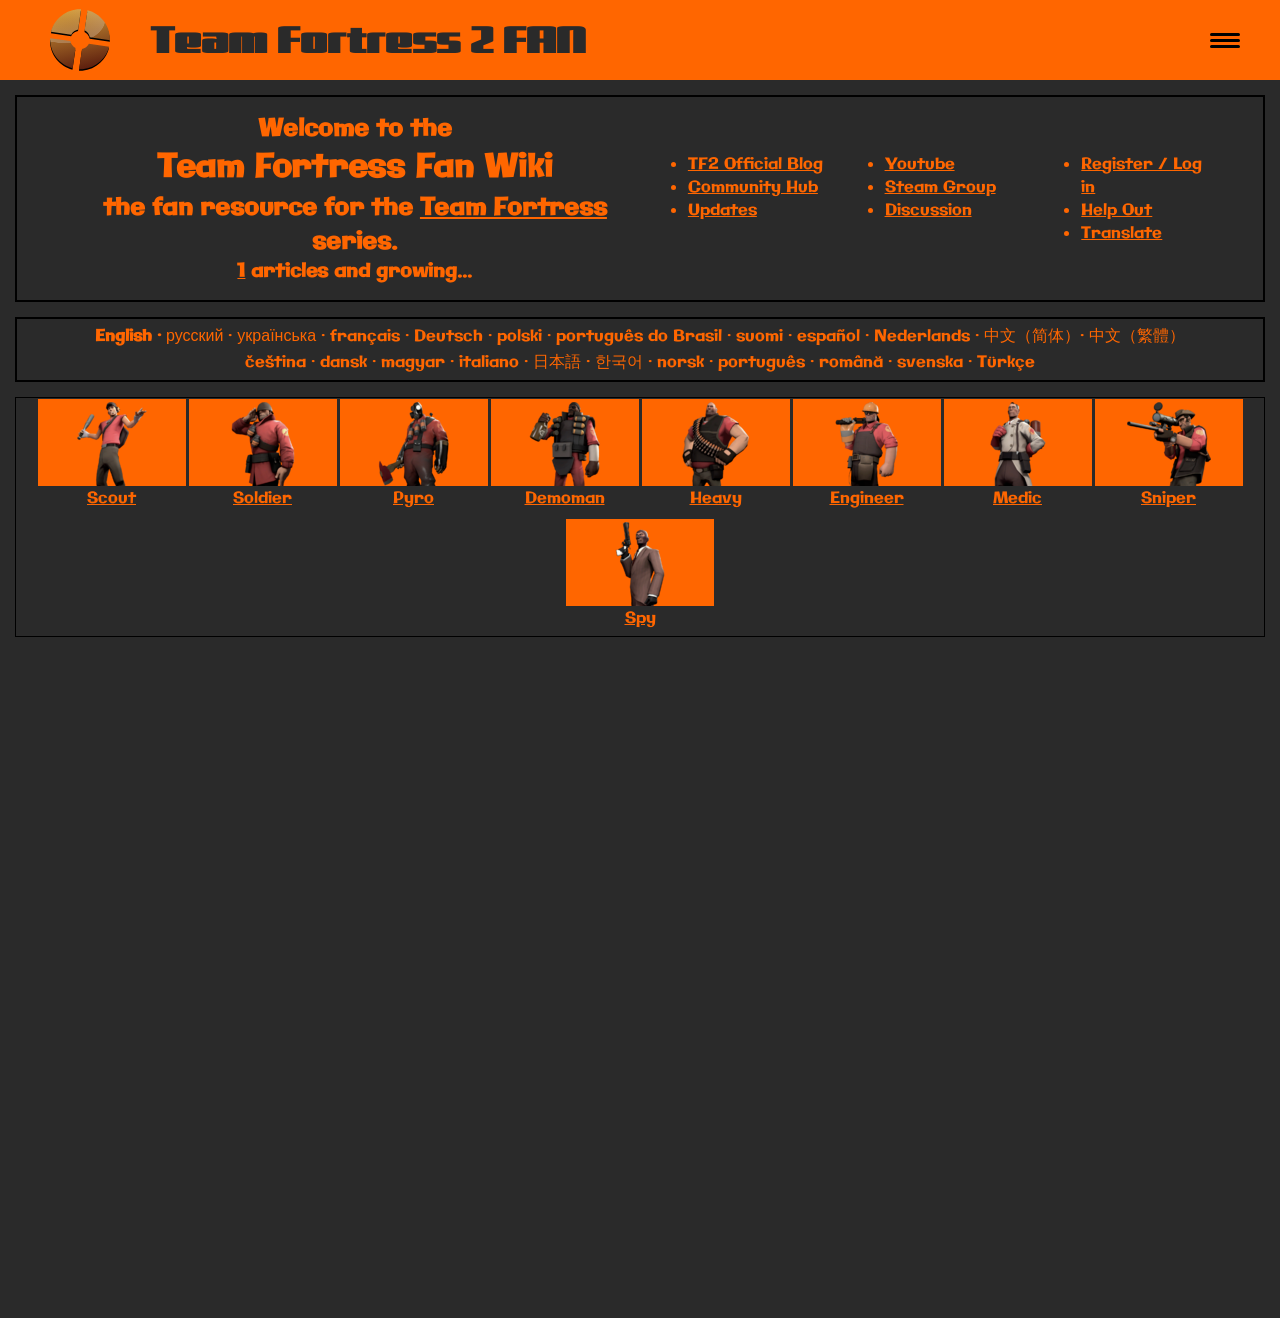
==== commit cf8326f8: "Update index.html" ====
--- a/index.html
+++ b/index.html
@@ -13,7 +13,7 @@
 <header>
   <div class="top">
     <h1 class="shapka">
-      <img src="../images/Shapka-Icon.svg" class="icon">
+      <img src="images/Shapka-Icon.svg" class="icon">
       Team Fortress 2 FAN
     </h1>
 	<label for="burger-check" class="burger-menu">
@@ -88,7 +88,7 @@
 	  <div class="welcome-left">
 		<h2>Welcome to the</h2>
 		<h1><strong>Team Fortress Fan Wiki</strong></h1>
-		<h2>the fan resource for the <a href="!#">Team Fortress</a> series.</h2>
+		<h2>the fan resource for the <a href="https://shanovnui.github.io/TF-2-FAN/team-fortress-2/">Team Fortress</a> series.</h2>
 		<h3><a href="!#">1</a> articles and growing…</h3>
 	  </div>
 	  <div class="welcome-right">
@@ -115,39 +115,39 @@
 	 <div>
 	  <div class="character-tf2">
        <div class="character">
-		<img src="../images/Main-Scout.png">
+		<img src="images/Main-Scout.png">
 		<p><a href="https://wiki.teamfortress.com/wiki/Scout">Scout</a></p>
 	   </div>
 	   <div class="character">
-		<img src="../images/Main-Soldier.png">
+		<img src="images/Main-Soldier.png">
 		<p><a href="https://wiki.teamfortress.com/wiki/Soldier">Soldier</a></p>
 	   </div>
 	   <div class="character">
-		<img src="../images/Main-Pyro.png">
+		<img src="images/Main-Pyro.png">
 		<p><a href="https://wiki.teamfortress.com/wiki/Pyro">Pyro</a></p>
 	   </div>
 	   <div class="character">
-		<img src="../images/Main-Demoman.png">
+		<img src="images/Main-Demoman.png">
 		<p><a href="https://wiki.teamfortress.com/wiki/Demoman">Demoman</a></p>
 	   </div>
 	   <div class="character">
-		<img src="../images/Main-Heavy.png">
+		<img src="images/Main-Heavy.png">
 		<p><a href="https://wiki.teamfortress.com/wiki/Heavy">Heavy</a></p>
 	   </div>
 	   <div class="character">
-		<img src="../images/Main-Engineer.png">
+		<img src="images/Main-Engineer.png">
 		<p><a href="https://wiki.teamfortress.com/wiki/Engineer">Engineer</a></p>
 	   </div>
 	   <div class="character">
-		<img src="../images/Main-Medic.png">
+		<img src="images/Main-Medic.png">
 		<p><a href="https://wiki.teamfortress.com/wiki/Medic">Medic</a></p>
 	   </div>
 	   <div class="character">
-		<img src="../images/Main-Sniper.png">
+		<img src="images/Main-Sniper.png">
 		<p><a href="https://wiki.teamfortress.com/wiki/Sniper">Sniper</a></p>
 	   </div>
 	   <div class="character">
-		<img src="../images/Main-Spy.png">
+		<img src="images/Main-Spy.png">
 		<p><a href="https://wiki.teamfortress.com/wiki/Spy">Spy</a></p>
 	   </div>
 	  </div>
@@ -155,4 +155,4 @@
     </div>
 </main>
 </body>
-</html>+</html>
--- a/main-page.css
+++ b/main-page.css
@@ -241,7 +241,8 @@
     border: 2px solid black;
     color: #FF6600;
     text-align: center;
-    margin-bottom: 15px;    
+    margin-bottom: 15px; 
+	padding: 5px;
 }
 
 /* //////////////////////////////////////////// */
@@ -458,14 +459,14 @@
         display: grid; 
         grid-template-columns: repeat(3, 1fr); 
         gap: 10px 20px; 
-        font-size: 10px;
+        font-size: 13px;
         padding-right: 30px;
         padding-top: 10px;
     }
 
    .languages {
         border: 2px solid black;
-        font-size: 9px;
+        font-size: 12px;
         color: #FF6600;
         text-align: center;
         margin-bottom: 15px;  
@@ -491,4 +492,4 @@
 	.left-menu {
 		padding-left: 10px;
 	}
-}+}
